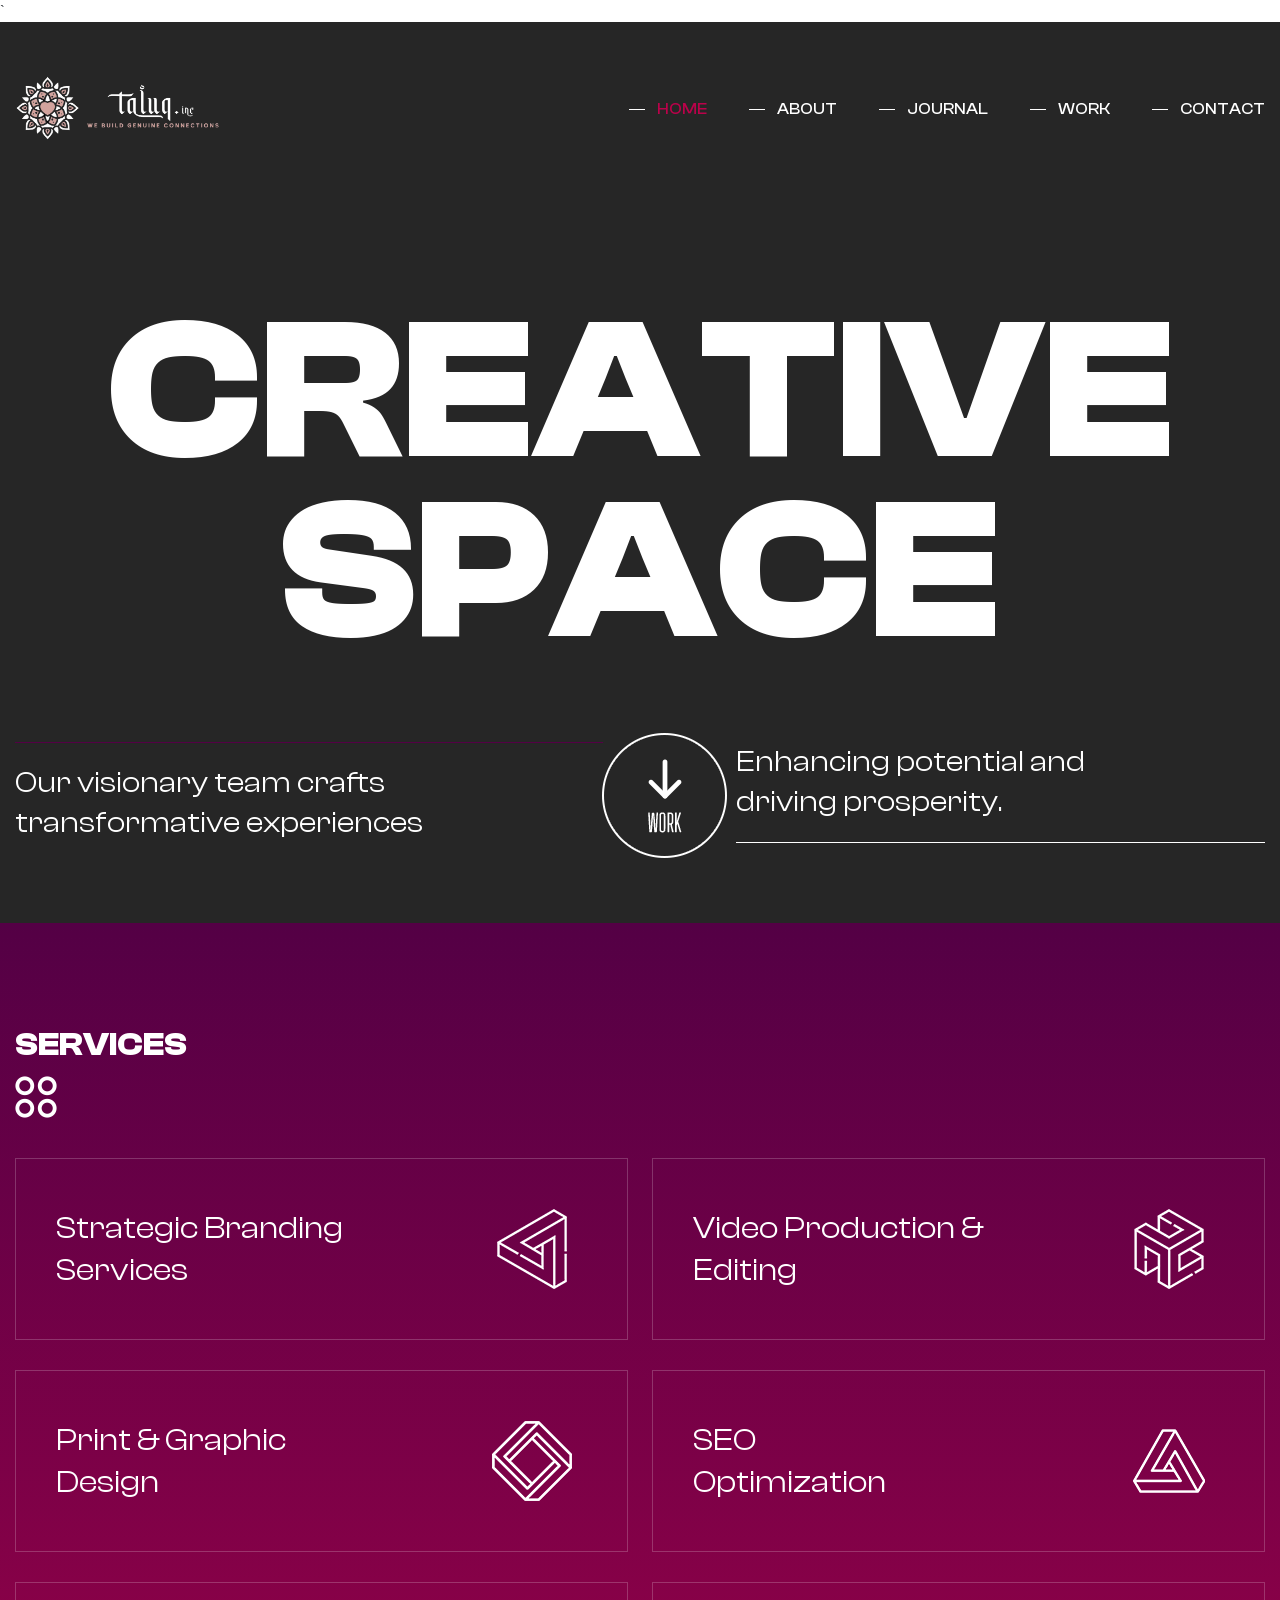
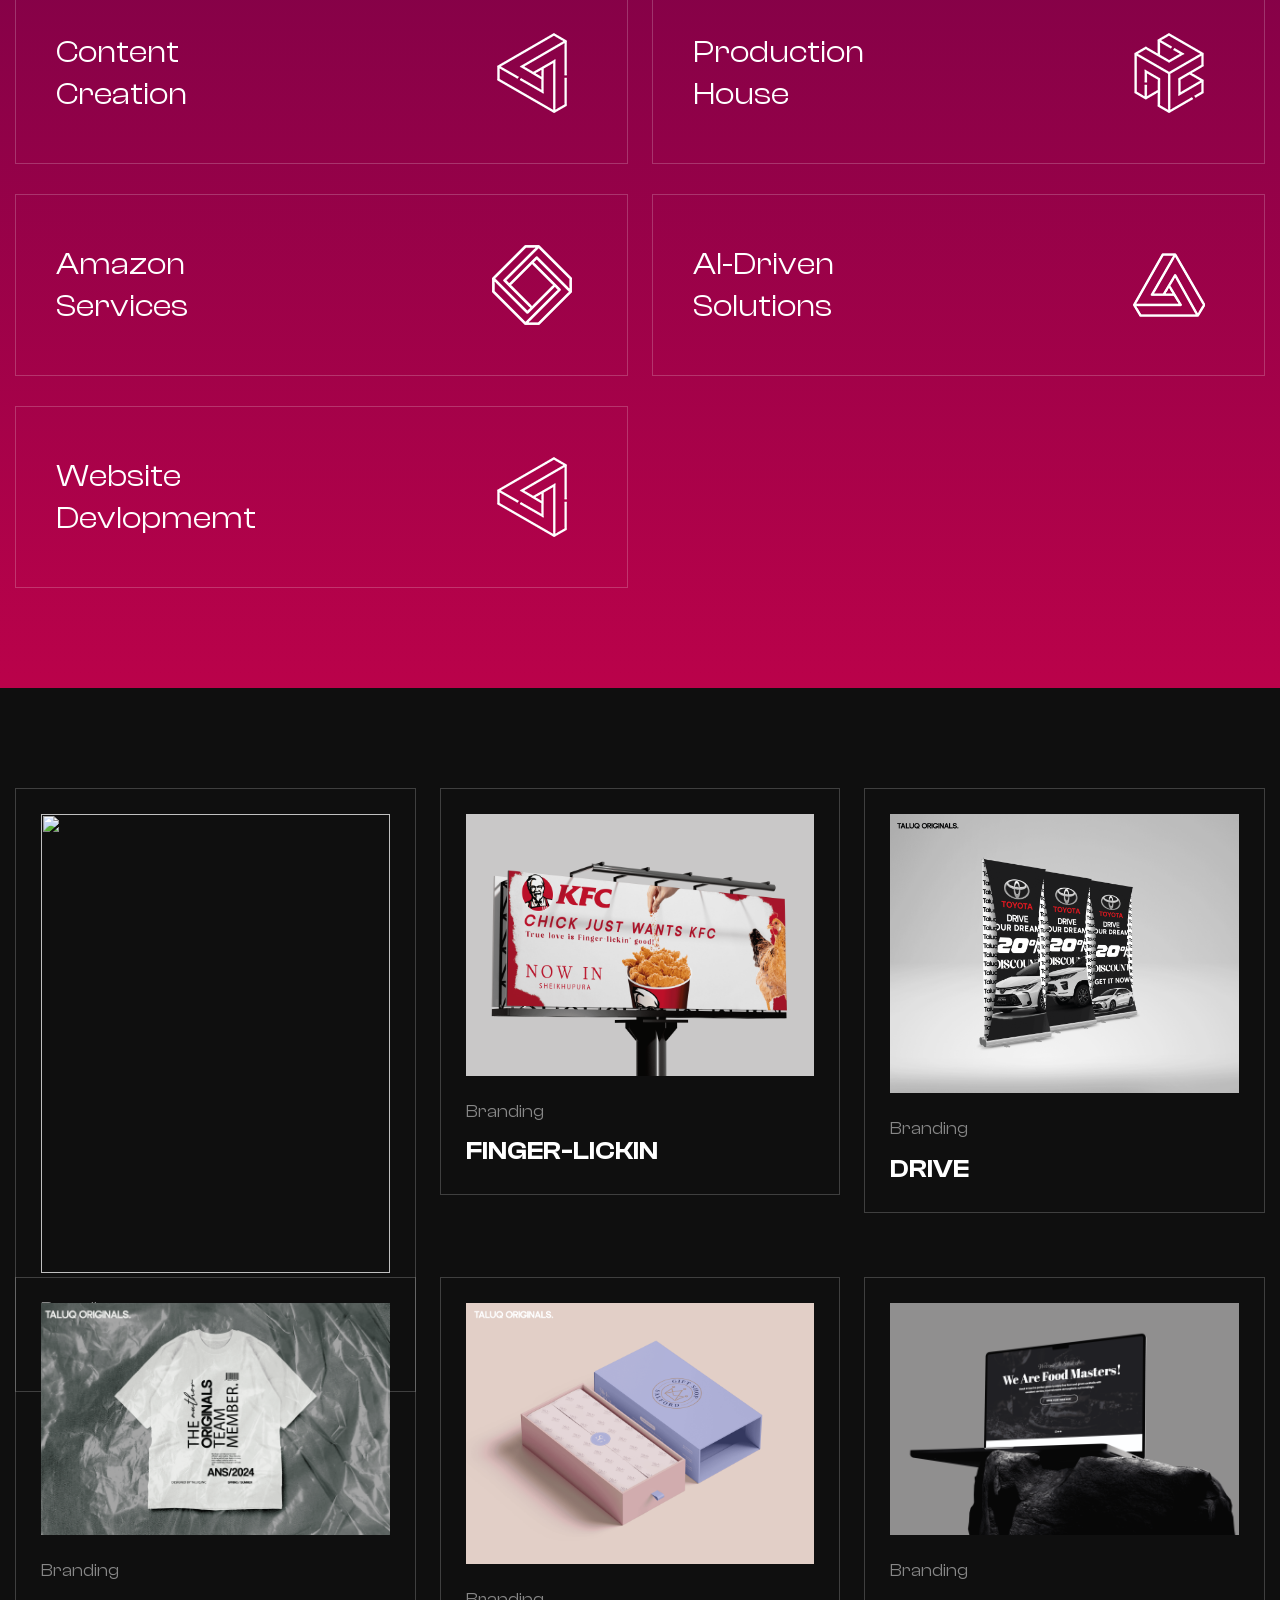
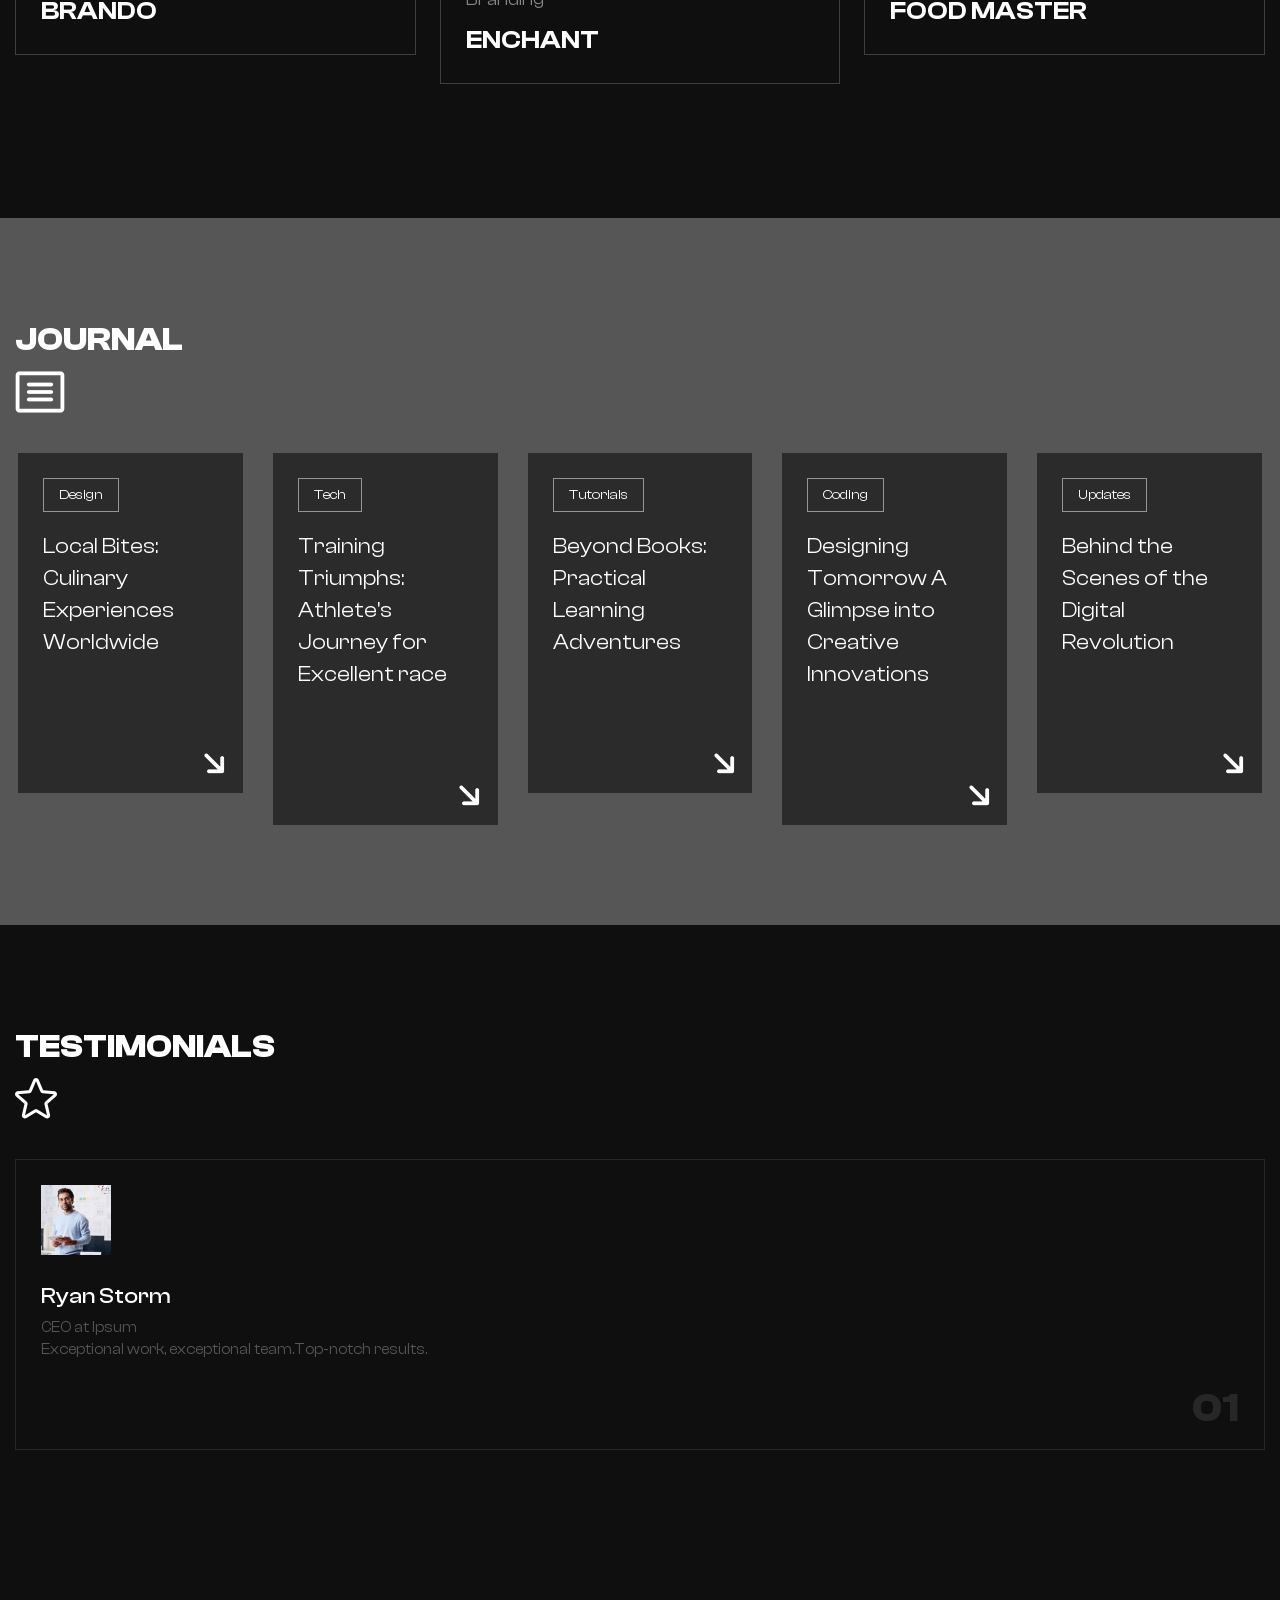
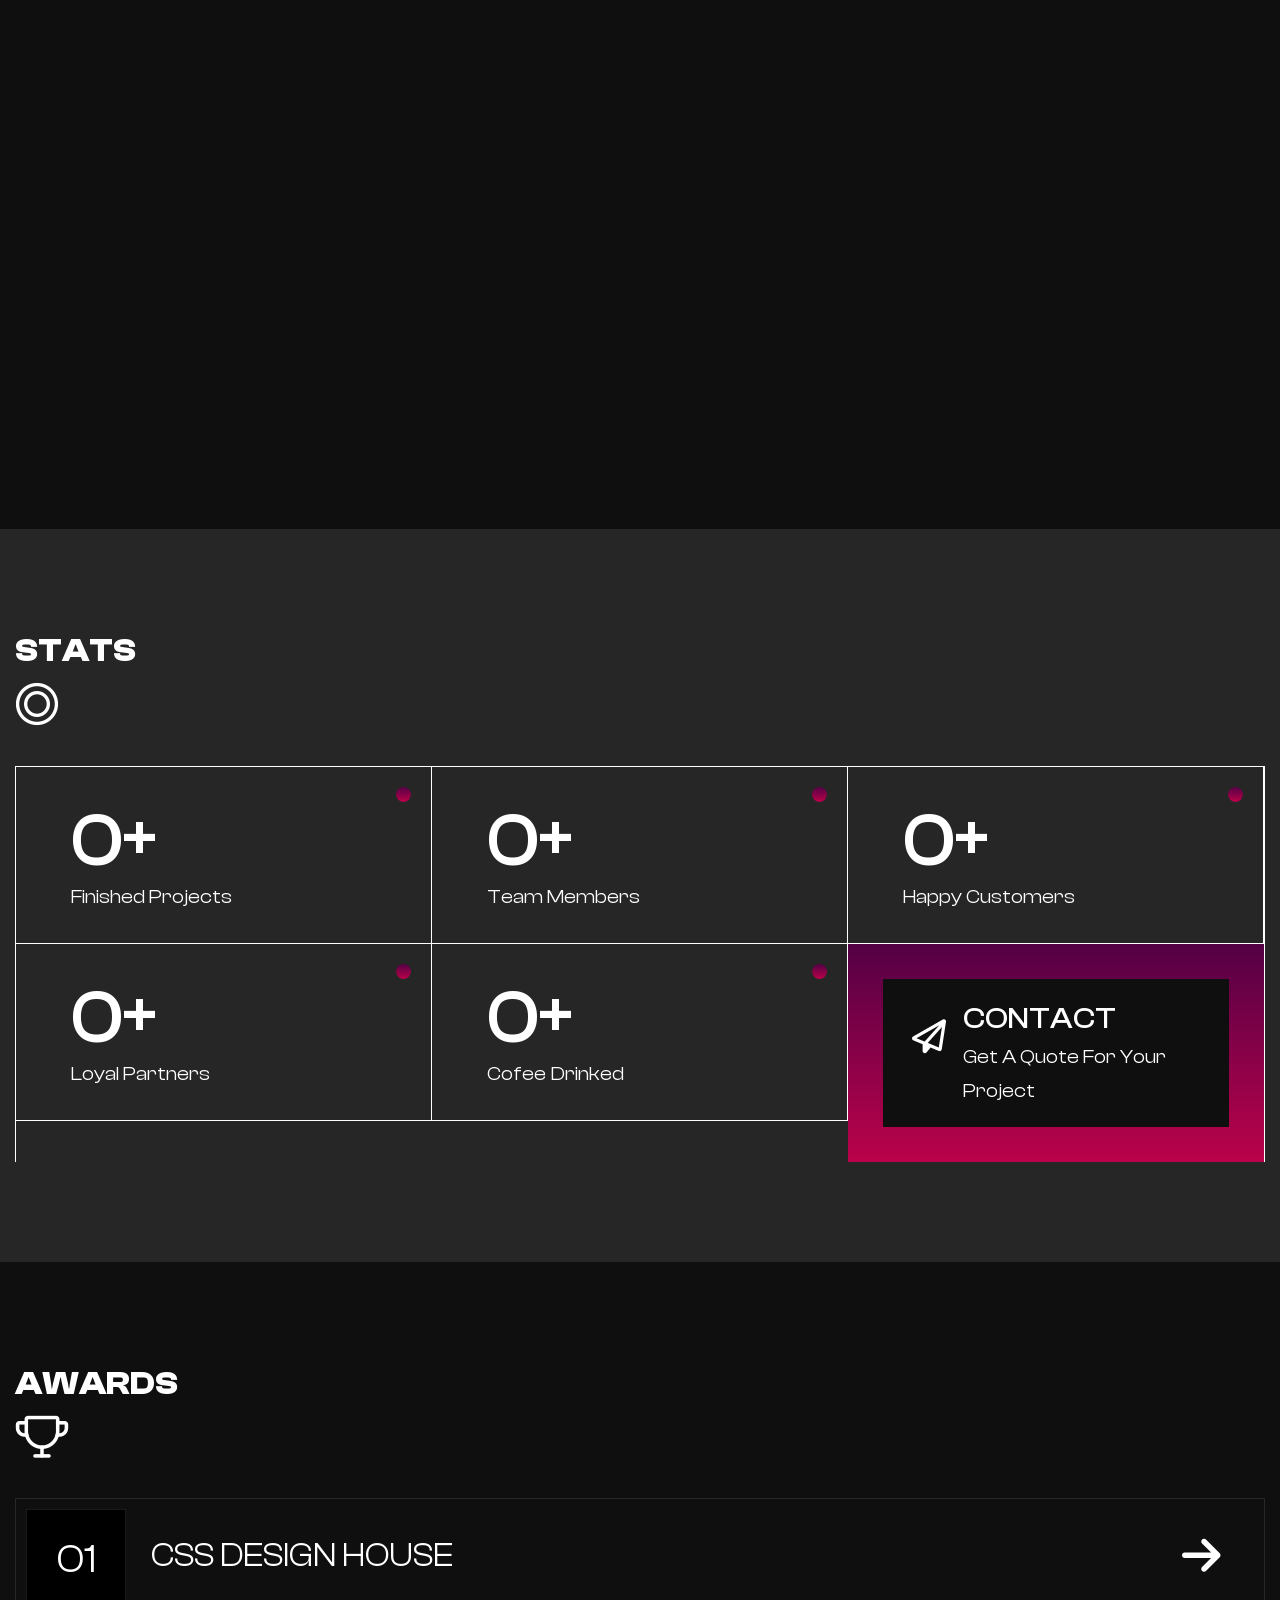
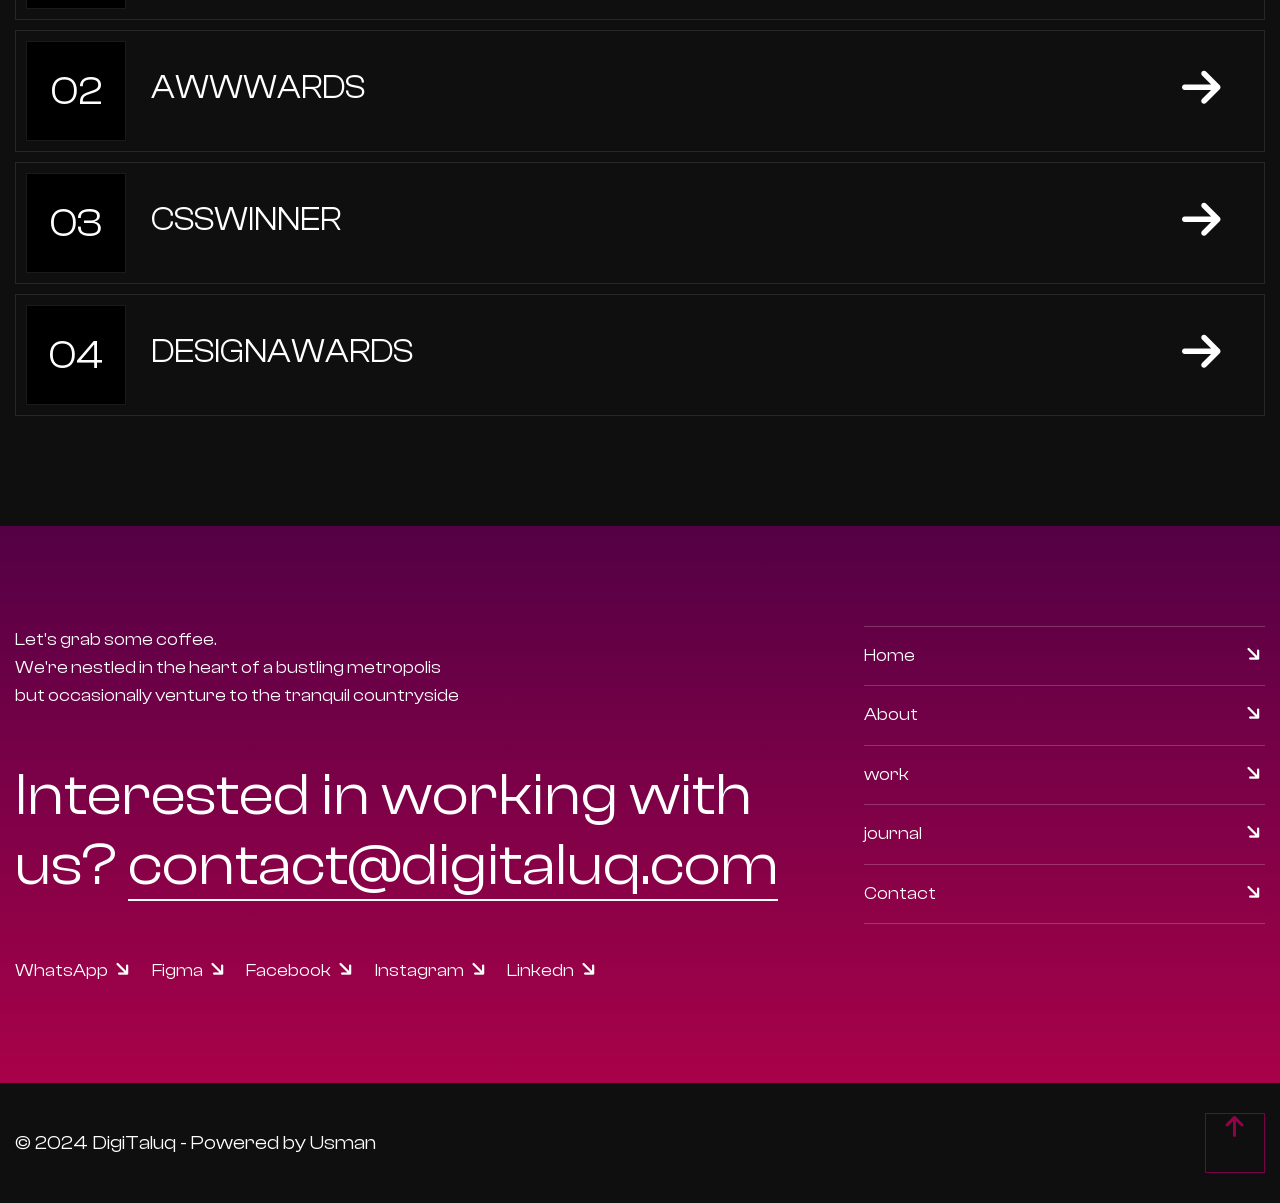
==== index.html @ 8873611f "upd" ====
`<!DOCTYPE html>
<html>
<head>
<meta charset="utf-8">
<link rel="apple-touch-icon" sizes="152x152" href="/apple-touch-icon-152x152.png">
<link rel="apple-touch-icon" sizes="120x120" href="/apple-touch-icon-120x120.png">
<link rel="mask-icon" href="/safari-pinned-tab.svg" color="#000000">
<link rel="apple-touch-icon" sizes="167x167" href="/apple-touch-icon-167x167.png">
<link rel="apple-touch-icon" sizes="57x57" href="/apple-touch-icon-57x57.png">
<link rel="apple-touch-icon" sizes="72x72" href="/apple-touch-icon-72x72.png">
<link rel="apple-touch-icon" sizes="60x60" href="/apple-touch-icon-60x60.png">
<link rel="apple-touch-icon" sizes="76x76" href="/apple-touch-icon-76x76.png">
<link rel="apple-touch-icon" sizes="114x114" href="/apple-touch-icon-114x114.png">
<link rel="apple-touch-icon" sizes="180x180" href="/apple-touch-icon-180x180.png">
<link rel="apple-touch-icon" sizes="144x144" href="/apple-touch-icon-144x144.png">

<!-- ################    OG meta tags     ############ -->


<meta property="og:locale" content="en_US">
<meta property="og:site_name" content="DigiTaluq">
<meta property="og:image:height" content="630">
<meta property="og:image:width" content="1200">
<meta property="og:image:type" content="image/jpeg">
<meta property="og:image" content="https://www.example.com/image.jpg">
<meta property="og:url" content="https://www.digitaluq.com">
<meta property="og:description" content="Description of your content">
<meta property="og:type" content="website">
<meta property="og:title" content="Your Page Title">

<!-- ################    icons meta tags     ############ -->

<meta http-equiv="pics-label" content="/pics-128x128.png">
<meta name="msapplication-config" content="/browserconfig.xml">
<link rel="manifest" href="/manifest.json">
<link rel="mask-icon" href="/safari-pinned-tab.svg" color="#000000">
<meta name="msapplication-TileImage" content="/ms-tile-144x144.png">
<meta name="msapplication-TileColor" content="#ffffff">
<link rel="icon" sizes="192x192" href="/android-chrome-192x192.png">
<link rel="apple-touch-icon" href="/apple-touch-icon.png">
<link rel="icon" href="/favicon.ico" type="image/x-icon">

<!-- ################    Twiter meta tags     ############ -->

<meta name="twitter:image:alt" content="Alt text for the image">
<meta name="twitter:image" content="https://www.example.com/image.jpg">
<meta name="twitter:description" content="A brief description of your content or webpage.">
<meta name="twitter:title" content="Your Page Title">
<meta name="twitter:creator" content="@ContentCreatorUsername">
<meta name="twitter:site" content="@YourTwitterUsername">
<meta name="twitter:card" content="summary_large_image">

<!-- ################    Equiv meta tags     ############ -->

<meta http-equiv="Content-Type" content="text/html; charset=UTF-8">
<!-- <meta http-equiv="refresh" content="5;url=https://www.digitaluq.com"> -->
<meta http-equiv="X-UA-Compatible" content="IE=edge">
<meta http-equiv="pragma" content="no-cache">
<meta http-equiv="Cache-Control" content="no-cache, no-store, must-revalidate">
<meta http-equiv="Expires" content="0">
<meta http-equiv="Set-Cookie" content="name=value; expires=Sun, 22 Sep 2023 12:00:00 UTC; path=/">
<meta http-equiv="Window-Target" content="_blank">

<!-- ################    Name meta tags     ############ -->

<meta name="viewport" content="width=device-width, initial-scale=1.0">
<meta name="description" content="A brief description of your web page.">
<meta name="keywords" content="taluq, Digital, Taluq">
<meta name="author" content="Author Name">
<meta name="robots" content="index, follow">
<meta name="copyright" content="Copyright © 2024-Taluq">
<meta name="generator" content="WordPress">
<meta name="language" content="en">
<meta name="charset" content="UTF-8">
<link rel="author" href="https://plus.google.com/[Google+ Profile URL]">
<link rel="publisher" href="[Google+ Page URL]">
<meta name="abstract" content="A brief summary of the document.">
<meta name="subject" content="The subject matter of the document.">
<meta name="rating" content="General">
<meta name="apple-mobile-web-app-title" content="App Name">
<meta name="apple-mobile-web-app-capable" content="yes">
<meta name="msapplication-TileColor" content="#ffffff">
<meta name="msapplication-TileImage" content="/ms-tile-144x144.png">
<meta name="theme-color" content="#0078d4">

<script type="application/ld+json">
{
  "@context": "https://schema.org",
  "@type": "Organization",
  "name": "Digital UQ",
  "url": "https://digitaluq.com",
  "logo": "https://digitaluq.com/logo.png",
  "contactPoint": {
    "@type": "ContactPoint",
    "telephone": "+971-123-4567",
    "contactType": "customer service"
  }
}
</script>

	
<title>DigiTaluq_Branding Agency | Homepage</title>
<!-- Stylesheets -->
<link href="assets/css/bootstrap.css" rel="stylesheet">
<link href="assets/css/style.css" rel="stylesheet">
<link href="assets/css/responsive.css" rel="stylesheet">
<link href="https://fonts.googleapis.com/css2?family=Inter:wght@300;400;500;600;700;800;900&display=swap" rel="stylesheet">
<link rel="shortcut icon" href="assets/images/logo.png" type="image/x-icon">
<link rel="icon" href="assets/images/logo.png" type="image/x-icon">
<!-- Responsive -->
<meta http-equiv="X-UA-Compatible" content="IE=edge">
<meta name="viewport" content="width=device-width, initial-scale=1.0, maximum-scale=1.0, user-scalable=0">
	<meta name="google-site-verification" content="kkj7lxMWjn1J4SCuQQAtQN0sTy2SxIM4OzqDHZ-z9CM" />
	

</head>

<body>

<div class="page-wrapper">
	<!-- Main Header -->
	<header class="main-header">
		
		<!-- Header Lower -->
		<div class="header-lower">
			<div class="auto-container">
				<div class="inner-container">
					<div class="d-flex justify-content-between align-items-center flex-wrap">
						
						<div class="logo-box">
							<div class="logo"><a href="index.html"><img src="assets/images/logo.png" alt="" title=""></a></div>
						</div>
						
						<div class="nav-outer d-flex flex-wrap">
							<!-- Main Menu -->
							<nav class="main-menu navbar-expand-md">
								<div class="navbar-header">
									<!-- Toggle Button -->    	
									<button class="navbar-toggler" type="button" data-toggle="collapse" data-target="#navbarSupportedContent" aria-controls="navbarSupportedContent" aria-expanded="false" aria-label="Toggle navigation">
										<span class="icon-bar"></span>
										<span class="icon-bar"></span>
										<span class="icon-bar"></span>
									</button>
								</div>
								
								<div class="navbar-collapse collapse clearfix" id="navbarSupportedContent">
									<ul class="navigation clearfix">
										<li><a href="index.html">Home</a></li>
										<li><a href="about.html">About</a></li>
										<li class="dropdown"><a href="#">journal</a>
											<ul>
												<li><a href="journal.html">journal</a></li>
												<li><a href="journal-detail.html">journal detail</a></li>
											</ul>
										</li>
										<li class="dropdown"><a href="#">work</a>
											<ul>
												<li><a href="work.html">work</a></li>
												<li><a href="single-work.html">work detail</a></li>
											</ul>
										</li>
										<li><a href="contact.html">Contact</a></li>
									</ul>
								</div>
							</nav>
						</div>

						<!-- Mobile Navigation Toggler -->
						<div class="mobile-nav-toggler">
							<svg xmlns="http://www.w3.org/2000/svg" class="icon icon-tabler icon-tabler-menu-2" width="24" height="24" viewBox="0 0 24 24" stroke-width="1.5" stroke="currentColor" fill="none" stroke-linecap="round" stroke-linejoin="round"><path stroke="none" d="M0 0h24v24H0z" fill="none"/><path d="M4 6l16 0" /><path d="M4 12l16 0" /><path d="M4 18l16 0" /></svg>
						</div>
						
					</div>
				</div>
			</div>
		</div>
		<!--End Header Lower-->
		
		<!-- Mobile Menu  -->
		<div class="mobile-menu">
			<div class="menu-backdrop"></div>
			<div class="close-btn"><span class="icon fa-solid fa-xmark fa-fw"></span></div>
			
			<nav class="menu-box">
				<div class="nav-logo"><a href="index.html"><img src="assets/images/logo.png" alt="" title=""></a></div>
				<div class="menu-outer"><!--Here Menu Will Come Automatically Via Javascript / Same Menu as in Header--></div>
			</nav>
		</div>
		<!-- End Mobile Menu -->
	
	</header>
	<!-- End Main Header -->
	
	<!-- Banner One -->
	<section class="banner-one" style="background-image:url()">
		<div class="robot">
			<script type="module" src="https://unpkg.com/@splinetool/viewer@1.3.5/build/spline-viewer.js"></script>
			<spline-viewer url="https://prod.spline.design/AqtlWJlNbO-ZMkvz/scene.splinecode"></spline-viewer>
		</div>
		<div class="auto-container">
			<!-- Content Column -->
			<div class="banner-one_content">
				<div class="banner-one_content-inner">
					<h1 class="banner-one_heading">Creative <br> Space</h1>
					<div class="lower-box d-flex justify-content-between align-items-center flex-wrap">
						<div class="banner-one_text">Our visionary team crafts <br> transformative experiences</div>
						<div class="banner-one_text-two">Enhancing potential and <br> driving prosperity.</div>
					</div>
				</div>
			</div>
			<div class="down-box scroll-to-target" data-target=".gallery-one">
				<img src="assets/images/main-slider/down.png" alt="" />
			</div>
		</div>
	</section>
	<!-- End Banner One -->

	<!-- Services One -->
	<section class="services-one">
		<div class="auto-container">
			<!-- Sec Title -->
			<div class="sec-title">
				<h2 class="sec-title_heading">Services</h2>
				<div class="sec-title_icon"><img src="assets/images/icons/icon-1.png" alt="" /></div>
			</div>
			<div class="row clearfix">
				
				<!-- Service Block One -->
				<div class="service-block_one col-lg-6 col-md-6 col-sm-12">
					<div class="service-block_one-inner d-flex justify-content-between align-items-center flex-wrap">
						<h3 class="service-block_one-heading">Strategic Branding<br> Services</h3>
						<div class="service-block_one-icon">
							<img src="assets/images/icons/service-1.png" alt="" />
						</div>
					</div>
				</div>
				
				<!-- Service Block One -->
				<div class="service-block_one col-lg-6 col-md-6 col-sm-12">
					<div class="service-block_one-inner d-flex justify-content-between align-items-center flex-wrap">
						<h3 class="service-block_one-heading">Video Production & <br> Editing</h3>
						<div class="service-block_one-icon">
							<img src="assets/images/icons/service-2.png" alt="" />
						</div>
					</div>
				</div>
				
				<!-- Service Block One -->
				<div class="service-block_one col-lg-6 col-md-6 col-sm-12">
					<div class="service-block_one-inner d-flex justify-content-between align-items-center flex-wrap">
						<h3 class="service-block_one-heading">Print & Graphic <br> Design</h3>
						<div class="service-block_one-icon">
							<img src="assets/images/icons/service-3.png" alt="" />
						</div>
					</div>
				</div>
				
				<!-- Service Block One -->
				<div class="service-block_one col-lg-6 col-md-6 col-sm-12">
					<div class="service-block_one-inner d-flex justify-content-between align-items-center flex-wrap">
						<h3 class="service-block_one-heading">SEO <br> Optimization </h3>
						<div class="service-block_one-icon">
							<img src="assets/images/icons/service-4.png" alt="" />
						</div>
					</div>
				</div>
                <div class="service-block_one col-lg-6 col-md-6 col-sm-12">
					<div class="service-block_one-inner d-flex justify-content-between align-items-center flex-wrap">
						<h3 class="service-block_one-heading">Content <br> Creation</h3>
						<div class="service-block_one-icon">
							<img src="assets/images/icons/service-1.png" alt="" />
						</div>
					</div>
				</div>
                <div class="service-block_one col-lg-6 col-md-6 col-sm-12">
					<div class="service-block_one-inner d-flex justify-content-between align-items-center flex-wrap">
						<h3 class="service-block_one-heading">Production  <br> House</h3>
						<div class="service-block_one-icon">
							<img src="assets/images/icons/service-2.png" alt="" />
						</div>
					</div>
				</div>

                <div class="service-block_one col-lg-6 col-md-6 col-sm-12">
					<div class="service-block_one-inner d-flex justify-content-between align-items-center flex-wrap">
						<h3 class="service-block_one-heading">Amazon  <br> Services</h3>
						<div class="service-block_one-icon">
							<img src="assets/images/icons/service-3.png" alt="" />
						</div>
					</div>
				</div>

                <div class="service-block_one col-lg-6 col-md-6 col-sm-12">
					<div class="service-block_one-inner d-flex justify-content-between align-items-center flex-wrap">
						<h3 class="service-block_one-heading">AI-Driven  <br> Solutions</h3>
						<div class="service-block_one-icon">
							<img src="assets/images/icons/service-4.png" alt="" />
						</div>
					</div>
				</div>
				<div class="service-block_one col-lg-6 col-md-6 col-sm-12">
					<div class="service-block_one-inner d-flex justify-content-between align-items-center flex-wrap">
						<h3 class="service-block_one-heading">Website  <br> Devlopmemt</h3>
						<div class="service-block_one-icon">
							<img src="assets/images/icons/service-1.png" alt="" />
						</div>
					</div>
				</div>
			</div>
		</div>
	</section>
	<!-- End Services One -->
	
	<!-- Gallery One -->
	<section class="gallery-one">
		<div class="auto-container">
			<div class="row clearfix">
				
				<!-- Gallery Block One -->
				<div class="gallery-block_one col-lg-4 col-md-6 col-sm-12">
					<div class="gallery-block_one-inner wow fadeInLeft" data-wow-delay="0ms" data-wow-duration="1500ms">
						<div class="gallery-block_one-content">
							<div class="gallery-block_one-image">
								<a href="single-work.html"><img src="assets/images/gallery/1.png" alt="" /></a>
							</div>
							<div class="gallery-block_one-title">branding</div>
							<h4 class="gallery-block_one-heading"><a href="single-work.html">Music Revolution</a></h4>
						</div>
						<div class="service-block_one-more">
							<a class="view-more" href="single-work.html">View Project <i class="fa-solid fa-arrow-right fa-fw"></i></a>
						</div>
					</div>
				</div>
				
				<!-- Gallery Block One -->
				<div class="gallery-block_one col-lg-4 col-md-6 col-sm-12">
					<div class="gallery-block_one-inner wow fadeInUp" data-wow-delay="0ms" data-wow-duration="1500ms">
						<div class="gallery-block_one-content">
							<div class="gallery-block_one-image">
								<a href="single-work.html"><img src="assets/images/gallery/2.png" alt="" /></a>
							</div>
							<div class="gallery-block_one-title">branding</div>
							<h4 class="gallery-block_one-heading"><a href="single-work.html">Finger-lickin</a></h4>
						</div>
						<div class="service-block_one-more">
							<a class="view-more" href="single-work.html">View Project <i class="fa-solid fa-arrow-right fa-fw"></i></a>
						</div>
					</div>
				</div>
				
				<!-- Gallery Block One -->
				<div class="gallery-block_one col-lg-4 col-md-6 col-sm-12">
					<div class="gallery-block_one-inner wow fadeInRight" data-wow-delay="0ms" data-wow-duration="1500ms">
						<div class="gallery-block_one-content">
							<div class="gallery-block_one-image">
								<a href="single-work.html"><img src="assets/images/gallery/3.png" alt="" /></a>
							</div>
							<div class="gallery-block_one-title">branding</div>
							<h4 class="gallery-block_one-heading"><a href="single-work.html">Drive</a></h4>
						</div>
						<div class="service-block_one-more">
							<a class="view-more" href="single-work.html">View Project <i class="fa-solid fa-arrow-right fa-fw"></i></a>
						</div>
					</div>
				</div>
				
				<!-- Gallery Block One -->
				<div class="gallery-block_one col-lg-4 col-md-6 col-sm-12">
					<div class="gallery-block_one-inner wow fadeInLeft" data-wow-delay="0ms" data-wow-duration="1500ms">
						<div class="gallery-block_one-content">
							<div class="gallery-block_one-image">
								<a href="single-work.html"><img src="assets/images/gallery/4.png" alt="" /></a>
							</div>
							<div class="gallery-block_one-title">branding</div>
							<h4 class="gallery-block_one-heading"><a href="single-work.html">Brando</a></h4>
						</div>
						<div class="service-block_one-more">
							<a class="view-more" href="single-work.html">View Project <i class="fa-solid fa-arrow-right fa-fw"></i></a>
						</div>
					</div>
				</div>
				
				<!-- Gallery Block One -->
				<div class="gallery-block_one col-lg-4 col-md-6 col-sm-12">
					<div class="gallery-block_one-inner wow fadeInUp" data-wow-delay="0ms" data-wow-duration="1500ms">
						<div class="gallery-block_one-content">
							<div class="gallery-block_one-image">
								<a href="single-work.html"><img src="assets/images/gallery/5.png" alt="" /></a>
							</div>
							<div class="gallery-block_one-title">branding</div>
							<h4 class="gallery-block_one-heading"><a href="single-work.html">Enchant</a></h4>
						</div>
						<div class="service-block_one-more">
							<a class="view-more" href="single-work.html">View Project <i class="fa-solid fa-arrow-right fa-fw"></i></a>
						</div>
					</div>
				</div>
				
				<!-- Gallery Block One -->
				<div class="gallery-block_one col-lg-4 col-md-6 col-sm-12">
					<div class="gallery-block_one-inner wow fadeInRight" data-wow-delay="0ms" data-wow-duration="1500ms">
						<div class="gallery-block_one-content">
							<div class="gallery-block_one-image">
								<a href="single-work.html"><img src="assets/images/gallery/6.png" alt="" /></a>
							</div>
							<div class="gallery-block_one-title">branding</div>
							<h4 class="gallery-block_one-heading"><a href="journal-detail.html">Food Master</a></h4>
						</div>
						<div class="service-block_one-more">
							<a class="view-more" href="single-work.html">View Project <i class="fa-solid fa-arrow-right fa-fw"></i></a>
						</div>
					</div>
				</div>
				
			</div>
		</div>
	</section>
	<!-- End Gallery One -->
	
	<!-- Journal One -->
	<section class="journal-one" style="background-image:url()">
		<div class="auto-container">
			<!-- Sec Title -->
			<div class="sec-title">
				<h2 class="sec-title_heading">Journal</h2>
				<div class="sec-title_icon"><img src="assets/images/icons/icon-2.png" alt="" /></div>
			</div>
			<div class="row clearfix">
				
				<!-- journal Block One -->
				<div class="journal-block_one">
					<div class="journal-block_one-inner">
						<div class="journal-block_one-title">Design</div>
						<h5 class="journal-block_one-heading"><a href="journal-detail.html">Local Bites: Culinary Experiences Worldwide</a></h5>
						<a href="journal-detail.html" class="journal-block_one-arrow fa-solid fa-arrow-right fa-fw"></a>
					</div>
				</div>
				
				<!-- journal Block One -->
				<div class="journal-block_one">
					<div class="journal-block_one-inner">
						<div class="journal-block_one-title">tech</div>
						<h5 class="journal-block_one-heading"><a href="journal-detail.html">Training Triumphs: Athlete's Journey for Excellent race</a></h5>
						<a href="journal-detail.html" class="journal-block_one-arrow fa-solid fa-arrow-right fa-fw"></a>
					</div>
				</div>
				
				<!-- journal Block One -->
				<div class="journal-block_one">
					<div class="journal-block_one-inner">
						<div class="journal-block_one-title">tutorials</div>
						<h5 class="journal-block_one-heading"><a href="journal-detail.html">Beyond Books: Practical Learning Adventures</a></h5>
						<a href="journal-detail.html" class="journal-block_one-arrow fa-solid fa-arrow-right fa-fw"></a>
					</div>
				</div>
				
				<!-- journal Block One -->
				<div class="journal-block_one">
					<div class="journal-block_one-inner">
						<div class="journal-block_one-title">coding</div>
						<h5 class="journal-block_one-heading"><a href="journal-detail.html">Designing Tomorrow A Glimpse into Creative Innovations</a></h5>
						<a href="journal-detail.html" class="journal-block_one-arrow fa-solid fa-arrow-right fa-fw"></a>
					</div>
				</div>
				
				<!-- journal Block One -->
				<div class="journal-block_one">
					<div class="journal-block_one-inner">
						<div class="journal-block_one-title">updates</div>
						<h5 class="journal-block_one-heading"><a href="journal-detail.html">Behind the Scenes of the Digital Revolution</a></h5>
						<a href="journal-detail.html" class="journal-block_one-arrow fa-solid fa-arrow-right fa-fw"></a>
					</div>
				</div>
				
			</div>
		</div>
	</section>
	<!-- End Journal One -->
	
	<!-- Testimonial One -->
	<section class="testimonial-one">
		<div class="auto-container">
			<!-- Sec Title -->
			<div class="sec-title">
				<h2 class="sec-title_heading">Testimonials</h2>
				<div class="sec-title_icon"><img src="assets/images/icons/icon-3.png" alt="" /></div>
			</div>
			<div class="three-item_carousel swiper-container">
				<div class="swiper-wrapper">

					<!-- Slide -->
					<div class="swiper-slide">
						<!-- Testimonial Block One -->
						<div class="testimonial-block_one">
							<div class="testimonial-block_one-inner">
								<div class="testimonial-block_one-content">
									<div class="testimonial-block_one-author">
										<img src="assets/images/icons/manager.png" alt="" />
									</div>
									<h5 class="testimonial-block_one-name">Ryan Storm</h5>
									<div class="testimonial-block_one-designation">CEO at Ipsum <br>Exceptional work, exceptional team.Top-notch results. </div>
									<h5 class="testimonial-block_one-number">01</h5>
								</div>
								<div class="testimonial-block_one-lower">
									<span class="quote_icon"><img src="assets/images/icons/" alt="" /></span>
									
								</div>
							</div>
						</div>
					</div>
					
					<!-- Slide -->
					<div class="swiper-slide">
						<!-- Testimonial Block One -->
						<div class="testimonial-block_one">
							<div class="testimonial-block_one-inner">
								<div class="testimonial-block_one-content">
									<div class="testimonial-block_one-author">
										<img src="assets/images/icons/female.png" alt="" />
									</div>
									<h5 class="testimonial-block_one-name">Elly Walker</h5>
									<div class="testimonial-block_one-designation">Manger at Lorem LTD <br>DigitalUQ built a stunning, user-friendly website for us, boosting traffic and customer engagement. Highly professional team!"
</div>
									<h5 class="testimonial-block_one-number">02</h5>
								</div>
								<div class="testimonial-block_one-lower">
									<span class="quote_icon"><img src="assets/images/icons/" alt="" /></span>
								</div>
							</div>
						</div>
					</div>
					
					<!-- Slide -->
					<div class="swiper-slide">
						<!-- Testimonial Block One -->
						<div class="testimonial-block_one">
							<div class="testimonial-block_one-inner">
								<div class="testimonial-block_one-content">
									<div class="testimonial-block_one-author">
										<img src="assets/images/icons/photgraper.png" alt="" />
									</div>
									<h5 class="testimonial-block_one-name">Graham Bolt</h5>
									<div class="testimonial-block_one-designation">Freelancer Photographer <br>									DigitalUQ's creative social media strategies increased our followers by 70% and boosted sales significantly. Highly recommend!"
									</div>
							
									<h5 class="testimonial-block_one-number">03</h5>
								</div>
								<div class="testimonial-block_one-lower">
									<span class="quote_icon"><img src="assets/images/icons/" alt="" /></span>
								</div>
							</div>
						</div>
					</div>
					
				</div>
			</div>
			
		</div>
	</section>
	<!-- End Testimonial One -->
	
	<!-- Stats One -->
	<section class="stats-one" style="background-image:url()">
		<div class="auto-container">
			<!-- Sec Title -->
			<div class="sec-title">
				<h2 class="sec-title_heading">Stats</h2>
				<div class="sec-title_icon"><img src="assets/images/icons/icon-4.png" alt="" /></div>
			</div>
			<div class="inner-container">
				<div class="clearfix">
					
					<!-- Counter Column -->
					<div class="counter-block_one col-lg-4 col-md-6 col-sm-6">
						<div class="counter-block_one-inner wow flipInX" data-wow-delay="0ms" data-wow-duration="1500ms">
							<div class="counter-block_one-counter"><span class="odometer" data-count="235"></span>+</div>
							<div class="counter-block_one-text">finished projects</div>
						</div>
					</div>
					
					<!-- Counter Column -->
					<div class="counter-block_one col-lg-4 col-md-6 col-sm-6">
						<div class="counter-block_one-inner wow flipInX" data-wow-delay="0ms" data-wow-duration="1500ms">
							<div class="counter-block_one-counter"><span class="odometer" data-count="25"></span>+</div>
							<div class="counter-block_one-text">team members</div>
						</div>
					</div>
					
					<!-- Counter Column -->
					<div class="counter-block_one col-lg-4 col-md-6 col-sm-6">
						<div class="counter-block_one-inner wow flipInX" data-wow-delay="0ms" data-wow-duration="1500ms">
							<div class="counter-block_one-counter"><span class="odometer" data-count="138"></span>+</div>
							<div class="counter-block_one-text">happy customers</div>
						</div>
					</div>
					
					<!-- Counter Column -->
					<div class="counter-block_one col-lg-4 col-md-6 col-sm-6">
						<div class="counter-block_one-inner wow flipInX" data-wow-delay="0ms" data-wow-duration="1500ms">
							<div class="counter-block_one-counter"><span class="odometer" data-count="42"></span>+</div>
							<div class="counter-block_one-text">loyal partners</div>
						</div>
					</div>
					
					<!-- Counter Column -->
					<div class="counter-block_one col-lg-4 col-md-6 col-sm-6">
						<div class="counter-block_one-inner wow flipInX" data-wow-delay="0ms" data-wow-duration="1500ms">
							<div class="counter-block_one-counter"><span class="odometer" data-count="15628"></span>+</div>
							<div class="counter-block_one-text">cofee drinked</div>
						</div>
					</div>
					
					<!-- Counter Column -->
					<div class="stats-one_contact-column col-lg-4 col-md-6 col-sm-6">
						<div class="stats-one_contact-inner wow flipInX" data-wow-delay="0ms" data-wow-duration="1500ms">
							<div class="stats-one_contact-content">
								<a href="contact.html">
								<div class="stats-one_contact-icon fa-regular fa-paper-plane fa-fw"></div>
								<h3>contact</h3>
								<div class="text">get a quote for your project</div>
								</a>
							</div>
						</div>
					</div>
					
				</div>
			</div>
		</div>
	</section>
	<!-- End Stats One -->
	
	<!-- Awards One -->
	<section class="awards-one">
		<div class="auto-container">
			<!-- Sec Title -->
			<div class="sec-title">
				<h2 class="sec-title_heading">Awards</h2>
				<div class="sec-title_icon"><img src="assets/images/icons/icon-5.png" alt="" /></div>
			</div>
			<div class="inner-container">
				
				<!-- Awards Block One -->
				<div class="awards-block_one">
					<div class="awards-block_one-inner">
						<a href="//" class="awards-block_one-link"></a>
						<div class="awards-block_one-content">
							<div class="awards-block_one-number">01</div>
							<h2 class="awards-block_one-title">CSS DEsign House <span>site of the Day  /  2023</span></h2>
							<div class="awards-block_one-arrow fa-solid fa-arrow-right fa-fw"></div>
						</div>
					</div>
				</div>
				
				<!-- Awards Block One -->
				<div class="awards-block_one">
					<div class="awards-block_one-inner">
						<a href="" class="awards-block_one-link"></a>
						<div class="awards-block_one-content">
							<div class="awards-block_one-number">02</div>
							<h2 class="awards-block_one-title">AWWWARDS <span>site of the Day  /  2023</span></h2>
							<div class="awards-block_one-arrow fa-solid fa-arrow-right fa-fw"></div>
						</div>
					</div>
				</div>
				
				<!-- Awards Block One -->
				<div class="awards-block_one">
					<div class="awards-block_one-inner">
						<a href="" class="awards-block_one-link"></a>
						<div class="awards-block_one-content">
							<div class="awards-block_one-number">03</div>
							<h2 class="awards-block_one-title">CSSWINNER <span>site of the Day  /  2023</span></h2>
							<div class="awards-block_one-arrow fa-solid fa-arrow-right fa-fw"></div>
						</div>
					</div>
				</div>
				
				<!-- Awards Block One -->
				<div class="awards-block_one">
					<div class="awards-block_one-inner">
						<a href="" class="awards-block_one-link"></a>
						<div class="awards-block_one-content">
							<div class="awards-block_one-number">04</div>
							<h2 class="awards-block_one-title">DesignAwards <span>site of the Day  /  2024</span></h2>
							<div class="awards-block_one-arrow fa-solid fa-arrow-right fa-fw"></div>
						</div>
					</div>
				</div>
				
			</div>
		</div>
	</section>
	<!-- End Awards One -->
	
	<!-- Main Footer -->
	<footer class="main-footer">
		<div class="auto-container">
			<!-- Widgets Section -->
			<div class="widgets-section">
				<div class="row clearfix">
					
					<!-- Footer Column -->
					<div class="footer-column col-lg-8 col-md-12 col-sm-12">
						<div class="footer-text">Let's grab some coffee. <br> We're nestled in the heart of a bustling metropolis <br> but occasionally venture to the tranquil countryside</div>
						<h2>Interested in working with us? <a href="mailto:f2018-45@bnu.edu.pk">contact@digitaluq.com</a></h2>
						<ul class="footer_socials">
							
							<li><a href="https://wa.me/+923294545154">WhatsApp <i class="fa-solid fa-arrow-right fa-fw"></i></a></li>
							<li><a href="figma.com/digitaluqinc">Figma <i class="fa-solid fa-arrow-right fa-fw"></i></a></li>
							<li><a href="facebook.com/digitaluqinc">Facebook <i class="fa-solid fa-arrow-right fa-fw"></i></a></li>
							<li><a href="https://www.instagram.com/digitaluq.co">Instagram <i class="fa-solid fa-arrow-right fa-fw"></i></a></li>
                            <li><a href="https://www.linkedin.com/company/digitaluq-inc/">Linkedn <i class="fa-solid fa-arrow-right fa-fw"></i></a></li>
						
						</ul>
					</div>
					
					<!-- Footer Column -->
					<div class="footer-column col-lg-4 col-md-12 col-sm-12">
						<ul class="footer_navs">
							<li><a href="index.html">Home <i class="fa-solid fa-arrow-right fa-fw"></i></a></li>
							<li><a href="about.html">About <i class="fa-solid fa-arrow-right fa-fw"></i></a></li>
							<li><a href="work.html">work <i class="fa-solid fa-arrow-right fa-fw"></i></a></li>
							<li><a href="journal.html">journal <i class="fa-solid fa-arrow-right fa-fw"></i></a></li>
							<li><a href="contact.html">Contact <i class="fa-solid fa-arrow-right fa-fw"></i></a></li>
						</ul>
					</div>
					
				</div>
			</div>
		</div>
		<div class="footer-bottom">
			<div class="auto-container">
				<div class="d-flex justify-content-between align-items-center flex-wrap">
					<div class="footer_copyright">&copy; 2024 DigiTaluq - Powered by Usman</div>
			<a class="backtop down-box scroll-to-target" data-target=".page-wrapper">
<i class="fa-solid fa-arrow-up"></i>
			</a>
				</div>
			</div>
		</div>
			</div>
		</div>
	</footer>
	<!-- End Main Footer -->
	
</div>
<!-- End PageWrapper -->
<script src="assets/js/jquery.js"></script>
<script src="assets/js/popper.min.js"></script>
<script src="assets/js/bootstrap.min.js"></script>
<script src="assets/js/appear.js"></script>
<script src="assets/js/wow.js"></script>
<script src="assets/js/swiper.min.js"></script>
<script src="assets/js/odometer.js"></script>
<script src="assets/js/gsap.min.js"></script>
<script src="assets/js/SplitText.min.js"></script>
<script src="assets/js/ScrollTrigger.min.js"></script>
<script src="assets/js/ScrollToPlugin.min.js"></script>
<script src="assets/js/ScrollSmoother.min.js"></script>
<script src="assets/js/script.js"></script>
<!--[if lt IE 9]><script src="https://cdnjs.cloudflare.com/ajax/libs/html5shiv/3.7.3/html5shiv.js"></script><![endif]-->
<!--[if lt IE 9]><script src="js/respond.js"></script><![endif]-->

</body>
</html>
---- assets/css/style.css ----
/* Montek Creative Agency Business HTML-5 Template */

/************ TABLE OF CONTENTS ***************
1. Fonts
2. Reset
3. Global
4. Main Header
5. Banner One
6. Services One
7. Gallery One
8. journal One
9. Testimonial One
10. Counter One
11. Awards One
12. Main Footer
13. Page Title
14. Team One
15. journal Detail
16. Work One
17. Work Detail
18. Contact Info
19. Contact Form

====================================================================
	Attachment Css Files
====================================================================

***/

@import url('global.css');
@import url('header.css');
@import url('footer.css');
@import url('animate.css');
@import url('swiper.min.css');
@import url('font-awesome.css');
@import url('custom-animate.css');
@import url('odometer-theme-default.css');

/*** 

====================================================================
	Banner One
====================================================================

***/

.banner-one{
	position:relative;
	padding:280px 0px 80px;
	background-size:cover;
}

.banner-one:before{
	position:absolute;
	content:'';
	left:0px;
	top:0px;
	right:0px;
	bottom:0px;
	opacity:0.90;
	background-color:var(--color-four);
}

.banner-one_content{
	position:relative;
	z-index: 2;
}

.banner-one_content-inner{
	position:relative;
}

.banner-one_heading{
	font-weight:700;
	text-align:center;
	margin-bottom:80px;
	color: var(--white-color);
	text-transform:uppercase;
}

.banner-one_text{
	position: relative;
	font-size: 30px;
	line-height: 40px;
	padding-top:20px;
	padding-right:180px;
	color: var(--white-color);
	border-top:1px solid #540045;
}

.banner-one_text-two{
	position: relative;
	font-size: 30px;
	line-height: 40px;
	padding-bottom:20px;
	padding-right:180px;
	color: var(--white-color);
	border-bottom:1px solid var(--white-color);
}

.banner-one .down-box{
	position:absolute;
	left:47%;
	bottom:65px;
	z-index:10;
	width:125px;
	height:125px;
	cursor:pointer;
	-webkit-animation: icon-bounce 0.8s ease-out infinite;
    animation: icon-bounce 0.8s ease-out infinite;
}

/*** 

====================================================================
	Services One
====================================================================

***/

.services-one{
	position:relative;
	padding:100px 0px 70px;
	background: var(--main-color);
	background: linear-gradient(to top, var(--main-color) 0%, var(--color-two) 100%);
}

.service-block_one{
	position:relative;
	margin-bottom:30px;
}

.service-block_one-inner{
	position:relative;
	padding:35px 40px;
	border: 1px solid rgba(var(--white-color-rgb), 0.20);
}

.service-block_one-inner:before{
	position:absolute;
	content:'';
	left:-1px;
	top:-1px;
	right:-1px;
	bottom:-1px;
	opacity:0;
	transform:scale(1,0.2);
	-webkit-transition:all 500ms ease;
	-moz-transition:all 500ms ease;
	-ms-transition:all 500ms ease;
	-o-transition:all 500ms ease;
	transition:all 500ms ease;
	background-color:var(--color-three);
}

.service-block_one-inner:hover::before{
	opacity:1;
	transform:scale(1,1);
}

.service-block_one-heading{
	position:relative;
	font-weight:400;
	color: #fff;
}

.service-block_one-heading a{
	position:relative;
	color:var(--white-color);
}

.service-block_one-icon{
	position:relative;
}

/*** 

====================================================================
	Gallery One
====================================================================

***/

.gallery-one{
	position:relative;
	padding:100px 0px 70px;
	background-color: var(--color-four);
}

.gallery-block_one{
	position:relative;
	margin-bottom:30px;
}

.gallery-block_one-inner{
	position:relative;
}

.gallery-block_one-content{
	position:relative;
	padding:25px 25px;
	border: 1px solid rgba(var(--white-color-rgb), 0.20);
}

.gallery-block_one-content:before{
	position:absolute;
	content:'';
	left:-1px;
	top:-1px;
	right:-1px;
	bottom:-1px;
	opacity:0;
	transform:scale(0.2,1);
	-webkit-transition:all 500ms ease;
	-moz-transition:all 500ms ease;
	-ms-transition:all 500ms ease;
	-o-transition:all 500ms ease;
	transition:all 500ms ease;
	background: var(--main-color);
    background: linear-gradient(to top, var(--main-color) 0%, var(--color-two) 100%);
}

.gallery-block_one-inner:hover .gallery-block_one-content:before{
	opacity:1;
	transform:scale(1,1);
}

.gallery-block_one-image{
	position:relative;
	overflow:hidden;
	margin-bottom:25px;
}

.gallery-block_one-inner:hover .gallery-block_one-image:before{
	-webkit-animation: shine 1s;
	animation: shine 1s;
}

.gallery-block_one-image:before{
	position: absolute;
	top: 0;
	left: -85%;
	z-index: 99;
	display: block;
	content: '';
	width: 50%;
	height: 100%;
	background: -o-linear-gradient(left, rgba(255, 255, 255, 0) 0%, rgba(255, 255, 255, .7) 100%);
	background: -webkit-gradient(linear, left top, right top, from(rgba(255, 255, 255, 0)), to(rgba(255, 255, 255, .7)));
	background: linear-gradient(to right, rgba(255, 255, 255, 0) 0%, rgba(255, 255, 255, .7) 100%);
	-webkit-transform: skewX(-25deg);
	-ms-transform: skewX(-25deg);
	transform: skewX(-25deg);
}

.gallery-block_one-image img{
	position:relative;
	width:100%;
	display:block;
}

.gallery-block_one-title{
	position:relative;
	font-size:18px;
	text-transform:capitalize;
	color:rgba(var(--white-color-rgb), 0.50);
}

.gallery-block_one-heading{
	position:relative;
	font-weight: 600;
	margin-top:10px;
	text-transform:uppercase;
}

.gallery-block_one-heading a{
	position:relative;
	color:rgba(var(--white-color-rgb), 1);
}

.gallery-block_one-heading a:hover{
	color: rgb(255 255 255);
}

.service-block_one-more{
	position:relative;
	margin-left:25px;
}

.service-block_one-more .view-more{
	position:relative;
	font-size:16px;
	line-height:1em;
	display:inline-block;
	padding:9px 45px 9px 10px;
	color:var(--color-four);
	text-transform:uppercase;
	background-color:var(--white-color);
}

.service-block_one-more .view-more i{
	position:absolute;
	right:1px;
	top:1px;
	bottom:1px;
	width:35px;
	font-size:18px;
	line-height:33px;
	color:var(--white-color);
	background-color:var(--color-four);
}

/*** 

====================================================================
	journal One
====================================================================

***/

.journal-one{
	position:relative;
	padding:100px 0px 70px;
	background-attachment:fixed;
	background-size:cover;
}

.journal-one:before{
	position:absolute;
	content:'';
	left:0px;
	top:0px;
	right:0px;
	bottom:0px;
	opacity:0.70;
	background-color:var(--color-four);
}

.journal-one .journal-block_one{
	width:20%;
	float:left;
	padding:0px 15px;
}

.journal-block_one{
	position:relative;
	margin-bottom:30px;
}

.journal-block_one-inner{
	position:relative;
	padding:25px 25px;
	background-color:rgba(var(--black-color-rgb), 0.50);
}

.journal-block_one-inner:before{
	position:absolute;
	content:'';
	left:-1px;
	top:-1px;
	right:-1px;
	bottom:-1px;
	opacity:0;
	transform:scale(0.2,1);
	-webkit-transition:all 500ms ease;
	-moz-transition:all 500ms ease;
	-ms-transition:all 500ms ease;
	-o-transition:all 500ms ease;
	transition:all 500ms ease;
	background: var(--main-color);
    background: linear-gradient(to top, var(--main-color) 0%, var(--color-two) 100%);
}

.journal-block_one-inner:hover::before{
	opacity:1;
	transform:scale(1,1);
}

.journal-block_one-title{
	position:relative;
	font-size:14px;
	padding:5px 15px;
	text-transform:capitalize;
	color:var(--white-color);
	display:inline-block;
	-webkit-transition:all 500ms ease;
	-moz-transition:all 500ms ease;
	-ms-transition:all 500ms ease;
	-o-transition:all 500ms ease;
	transition:all 500ms ease;
	border: 1px solid rgba(var(--white-color-rgb), 0.50);
}

.journal-block_one-inner:hover .journal-block_one-title{
	color:var(--white-color);
	border-color:var(--color-four);
	background-color:var(--color-four);
}

.journal-block_one-heading{
	position:relative;
	font-weight:400;
	margin-top:18px;
	max-width:220px;
	margin-bottom:110px;
}

.journal-block_one-heading a{
	position:relative;
	color:var(--white-color);
}

.journal-block_one-arrow{
	position:absolute;
	right:10px;
	bottom:15px;
	line-height:1em;
	font-size:30px;
	display:inline-block;
	color:var(--white-color);
	transform:rotate(45deg);
}

.journal-block_one-arrow:hover{
	color:var(--color-four);
}

/*** 

====================================================================
	Testimonial One
====================================================================

***/

.testimonial-one{
	position:relative;
	padding:100px 0px 70px;
	background-color:var(--color-four);
}

.testimonial-one.style-two{
	padding-top:0px;
	background:none;
}

.testimonial-block_one{
	position:relative;
	margin-bottom:30px;
}

.testimonial-block_one-inner{
	position:relative;
}

.testimonial-block_one-content{
	position:relative;
	padding:25px 25px;
	-webkit-transition:all 500ms ease;
	-moz-transition:all 500ms ease;
	-ms-transition:all 500ms ease;
	-o-transition:all 500ms ease;
	transition:all 500ms ease;
	border: 1px solid rgba(var(--white-color-rgb), 0.10);
}

.testimonial-block_one-content:before{
	position:absolute;
	content:'';
	left:0px;
	top:0px;
	right:0px;
	bottom:0px;
	opacity:0;
	background-color:var(--white-color);
	
	-webkit-transition: all 900ms ease;
    -ms-transition: all 900ms ease;
    -o-transition: all 900ms ease;
    transition: all 900ms ease;
    -webkit-transform: perspective(400px) rotateX(-90deg);
    -moz-transform: perspective(400px) rotateX(-90deg);
    -ms-transform: perspective(400px) rotateX(-90deg);
    -o-transform: perspective(400px) rotateX(-90deg);
    transform: perspective(400px) rotateX(-90deg);
    -webkit-transform-origin: top;
    -moz-transform-origin: top;
    -ms-transform-origin: top;
    -o-transform-origin: top;
    transform-origin: top;
    -ms-transition: all 0.5s;
    -moz-transition: all 0.5s;
    -webkit-transition: all 0.5s;
    -o-transition: all 0.5s;
    transition: all 0.5s;
}

.testimonial-block_one-inner:hover .testimonial-block_one-content:before{
	opacity:1;
	-webkit-transform: perspective(400px) rotateX(0deg);
    -moz-transform: perspective(400px) rotateX(0deg);
    -ms-transform: perspective(400px) rotateX(0deg);
    -o-transform: perspective(400px) rotateX(0deg);
    transform: perspective(400px) rotateX(0deg);
}

.testimonial-block_one-author{
	position:relative;
	width:70px;
	height:70px;
	display:inline-block;
}

.testimonial-block_one-name{
	position:relative;
	font-weight:500;
	margin-top:25px;
	color:var(--white-color);
	-webkit-transition:all 500ms ease;
	-moz-transition:all 500ms ease;
	-ms-transition:all 500ms ease;
	-o-transition:all 500ms ease;
	transition:all 500ms ease;
}

.testimonial-block_one-inner:hover .testimonial-block_one-designation,
.testimonial-block_one-inner:hover .testimonial-block_one-name{
	color:var(--color-four);
}

.testimonial-block_one-designation{
	position:relative;
	font-weight:400;
	font-size:15px;
	margin-top:5px;
	opacity:0.30;
	color:var(--white-color);
	-webkit-transition:all 500ms ease;
	-moz-transition:all 500ms ease;
	-ms-transition:all 500ms ease;
	-o-transition:all 500ms ease;
	transition:all 500ms ease;
}

.testimonial-block_one-number{
	position:relative;
	font-weight:700;
	font-size:40px;
	margin-top:30px;
	opacity:0.10;
	text-align:right;
	color:var(--white-color);
	-webkit-transition:all 500ms ease;
	-moz-transition:all 500ms ease;
	-ms-transition:all 500ms ease;
	-o-transition:all 500ms ease;
	transition:all 500ms ease;
}

.testimonial-block_one-inner:hover .testimonial-block_one-number{
	opacity:1;
	color:var(--color-four);
}

.testimonial-block_one-lower{
	position:relative;
	margin-left:30px;
	margin-top:25px;
	font-size:18px;
	line-height:28px;
	padding-left:70px;
	color:var(--white-color);
}

.testimonial-block_one-lower .quote_icon{
	position:absolute;
	left:0px;
	top:6px;
	line-height:1em;
}

/*** 

====================================================================
	stats One
====================================================================

***/

.stats-one{
	position:relative;
	padding:100px 0px 100px;
	background-attachment:fixed;
	background-size:cover;
}

.stats-one.style-two::before{
	display:none;
}

.stats-one:before{
	position:absolute;
	content:'';
	left:0px;
	top:0px;
	right:0px;
	bottom:0px;
	opacity:0.90;
	background-color:var(--color-four);
}

.stats-one .inner-container{
	position:relative;
	overflow:hidden;
	border: 1px solid rgba(var(--white-color-rgb), 1);
	border-bottom:0px;
}

.stats-one .counter-block_one{
	float:left;
	padding:0px 0px;
}

.counter-block_one{
	position:relative;
}

.counter-block_one-inner{
	position:relative;
	padding:35px 55px;
	border-right: 1px solid rgba(var(--white-color-rgb), 1);
	border-bottom: 1px solid rgba(var(--white-color-rgb), 1);
}

.counter-block_one-inner:before{
	position:absolute;
	content:'';
	right:20px;
	top:20px;
	width:15px;
	height:15px;
	border-radius:50px;
	background: var(--main-color);
    background: linear-gradient(to top, var(--main-color) 0%, var(--color-two) 100%);
}

.counter-block_one-counter{
	position:relative;
	font-size:75px;
	font-weight:500;
	line-height:1em;
	color:var(--white-color);
}

.counter-block_one-text{
	position:relative;
	font-size:20px;
	margin-top:0px;
	color:var(--white-color);
	text-transform:capitalize;
}

.stats-one_contact-column{
	padding:0px 0px;
	float:left;
}

.stats-one .stats-one_contact-column{
	position:relative;
}

.stats-one_contact-inner{
	position:relative;
	padding:35px 35px;
	background: var(--main-color);
    background: linear-gradient(to top, var(--main-color) 0%, var(--color-two) 100%);
}

.stats-one_contact-content{
	position:relative;
	padding:19px 30px 19px 80px;
	background-color:var(--color-four);
}

.stats-one_contact-icon{
	position:absolute;
	left:25px;
	top:40px;
	font-size:34px;
	line-height:1em;
	color:var(--white-color);
}

.stats-one_contact-content h3{
	position:relative;
	font-size:30px;
	font-weight:500;
	color:var(--white-color);
	text-transform:uppercase;
}

.stats-one_contact-content .text{
	position:relative;
	font-size:20px;
	font-weight:400;
	color:var(--white-color);
	text-transform:capitalize;
}

/*** 

====================================================================
	Awards One
====================================================================

***/

.awards-one{
	position:relative;
	padding:100px 0px 100px;
	background-color:var(--color-four);
}

.awards-one.style-two{
	padding-top:0px;
	background:none;
}

.awards-block_one{
	position:relative;
	margin-bottom:10px;
}

.awards-block_one-inner{
	position:relative;
	padding:10px 10px;
	min-height:122px;
	border: 1px solid rgba(var(--white-color-rgb), 0.10);
}

.awards-block_one-inner:before{
	position:absolute;
	content:'';
	left:-1px;
	top:-1px;
	right:-1px;
	bottom:-1px;
	opacity:0;
	transform:scale(1,0.2);
	-webkit-transition:all 500ms ease;
	-moz-transition:all 500ms ease;
	-ms-transition:all 500ms ease;
	-o-transition:all 500ms ease;
	transition:all 500ms ease;
	background: var(--main-color);
    background: linear-gradient(to top, var(--main-color) 0%, var(--color-two) 100%);
}

.awards-block_one-inner:hover::before{
	opacity:1;
	transform:scale(1,1);
}

.awards-block_one-content{
	position:relative;
	padding-top:25px;
	padding-left:125px;
}

.awards-block_one-number{
	position:absolute;
	left:0px;
	top:0px;
	width:100px;
	height:100px;
	font-size:40px;
	line-height:98px;
	text-align:center;
	display:inline-block;
	color:var(--white-color);
	background-color:var(--black-color);
	border: 1px solid rgba(var(--white-color-rgb), 0.10);
}

.awards-block_one-title{
	position:relative;
	font-weight:400;
	color:var(--white-color);
	text-transform:uppercase;
}

.awards-block_one-title span{
	position:relative;
	font-size:17px;
	top:-5px;
	opacity:0;
	margin-left:10px;
	-webkit-transition:all 500ms ease;
	-moz-transition:all 500ms ease;
	-ms-transition:all 500ms ease;
	-o-transition:all 500ms ease;
	transition:all 500ms ease;
}

.awards-block_one-inner:hover .awards-block_one-title span{
	opacity:1;
}

.awards-block_one-arrow{
	position:absolute;
	right:25px;
	top:25px;
	z-index:1;
	font-size:44px;
	line-height:1em;
	color:var(--white-color);
}

.awards-block_one-link{
	position:absolute;
	left:0px;
	top:0px;
	right:0px;
	bottom:0px;
	z-index:10;
	display:block;
}

/*** 

====================================================================
	Page Title
====================================================================

***/

.page-title{
	position:relative;
	text-align:center;
	padding:150px 0px 90px;
}

.page-title_heading{
	position:relative;
	font-size:120px;
	line-height:1em;
	color:var(--white-color);
	text-transform:uppercase;
}

.page-title_text{
	position:relative;
	font-size:18px;
	margin-top:10px;
	color:var(--white-color);
}

/*** 

====================================================================
	Team One
====================================================================

***/

.team-one{
	position:relative;
	padding:0px 0px 0px;
}

.team-one .title-box{
	position:relative;
}

.team-one .title-box h2{
	position:relative;
	font-size:40px;
	font-weight:400;
	line-height:50px;
	max-width:670px;
	margin-bottom:40px;
	color:var(--white-color);
}

.team-block_one{
	position:relative;
	margin-bottom:40px;
}

.team-block_one-inner{
	position:relative;
	padding-left:25px;
	padding-bottom:40px;
}

.team-block_one-inner:before{
	position:absolute;
	content:'';
	left:0px;
	top:45px;
	right:0px;
	bottom:0px;
	border: 1px solid rgba(var(--white-color-rgb), 0.10);
}

.team-block_one-socials{
	position:relative;
	width:172px;
	margin-top:70px;
	display:inline-block;
	padding:10px 9px 4px;
	background-color:var(--black-color);
	border: 1px solid rgba(var(--white-color-rgb), 0.10);
}

.team-block_one-socials a{
	position:relative;
	width:70px;
	height:40px;
	margin:0px 2px 5px;
	line-height:38px;
	text-align:center;
	display:inline-block;
	border: 1px solid rgba(var(--white-color-rgb), 0.10);
}

.team-block_one-socials a img{
	position:relative;
	width:24px;
	top:-1px;
}

.team-block_one-socials a:hover{
	
}

.team-block_one-image{
	position:absolute;
	right:30px;
	bottom:0px;
}

.team-block_one-heading{
	position:relative;
	font-weight:500;
	margin-top:35px;
}

.team-block_one-heading a{
	position:relative;
	color:var(--white-color);
}

.team-block_one-designation{
	position:relative;
	font-size:16px;
	margin-top:0px;
	opacity:0.50;
	color:var(--white-color);
}

/*** 

====================================================================
	Contact One
====================================================================

***/

.contact-one{
	position:relative;
	padding:30px 0px 70px;
}

.contact-one_info-column{
	position:relative;
	margin-bottom:30px;
}

.contact-one_info-outer{
	position:relative;
}

.contact-one_heading{
	position:relative;
	font-size:40px;
	font-weight:400;
	color:var(--white-color);
}

.contact-one_list{
	position:relative;
	margin-top:25px;
	padding:20px 0px;
	border-top: 1px solid rgba(var(--white-color-rgb), 0.50);
	border-bottom: 1px solid rgba(var(--white-color-rgb), 0.50);
}

.contact-one_list li{
	position:relative;
	font-size:22px;
	line-height:32px;
	margin-bottom:20px;
	color:var(--white-color);
}

.contact-one_list li a{
	position:relative;
	color:var(--white-color);
}

.contact-one_list li:nth-child(2){
	margin-bottom:0px;
}

.contact-one_list li:last-child{
	margin-bottom:0px;
}

.contact-one_socials{
	position:relative;
	margin-top:25px;
}

.contact-one_socials li{
	position:relative;
	margin-right:10px;
	display:inline-block;
}

.contact-one_socials li a{
	position: relative;
    font-size: 18px;
    font-weight: 400;
    color: var(--white-color);
}

.contact-one_form-column{
	position:relative;
	margin-bottom:30px;
}

.contact-one_form-outer{
	position:relative;
}

.contact-one_form-outer h3{
	position:relative;
	font-weight: 400;
	margin-bottom:20px;
    color: var(--white-color);
}


/*** 

====================================================================
	Contact Form
====================================================================

***/

.contact-form .form-group{
	position: relative;
	margin-bottom:20px;
}

.contact-form .form-group:last-child{
	margin-bottom:0px;
}

.contact-form .form-group input[type="text"],
.contact-form .form-group input[type="password"],
.contact-form .form-group input[type="tel"],
.contact-form .form-group input[type="email"],
.contact-form .form-group select{
	position:relative;
	display:block;
	width:100%;
	line-height:28px;
	padding:10px 20px;
	height:60px;
	border-radius:0px;
	font-weight: 400;
	font-size:20px;
	color:var(--white-color);
	-webkit-transition:all 300ms ease;
	-ms-transition:all 300ms ease;
	-o-transition:all 300ms ease;
	-moz-transition:all 300ms ease;
	transition:all 300ms ease;
	background:none;
	border:1px solid rgba(var(--white-color-rgb), 0.10);
}

.contact-form .form-group textarea::-webkit-input-placeholder,
.contact-form .form-group input::-webkit-input-placeholder{
	color:var(--white-color);
}

.contact-form .form-group input[type="text"]:focus,
.contact-form .form-group input[type="password"]:focus,
.contact-form .form-group input[type="tel"]:focus,
.contact-form .form-group input[type="email"]:focus,
.contact-form .form-group select:focus,
.contact-form .form-group textarea:focus{
	border-color:var(--white-color);
}

.contact-form .form-group textarea{
	position:relative;
	display:block;
	width:100%;
	font-size:20px;
	line-height:24px;
	padding:15px 20px 25px;
	color:var(--white-color);
	height:180px;
	resize:none;
	border-radius:0px;
	font-weight: 400;
	-webkit-transition:all 300ms ease;
	-ms-transition:all 300ms ease;
	-o-transition:all 300ms ease;
	-moz-transition:all 300ms ease;
	transition:all 300ms ease;
	background:none;
	border:1px solid rgba(var(--white-color-rgb), 0.10);
}

.contact-form .form-group button{
	margin-top: 0px;
	position: relative;
    padding: 17px 40px;
    border-radius: 0px;
    font-weight: 400;
    font-size: 20px;
	color:var(--white-color);
    display: inline-block;
	text-transform:uppercase;
    background: var(--main-color);
    background: linear-gradient(to top, var(--main-color) 0%, var(--color-two) 100%);
}

.contact-form .form-group button:hover{
	background-color: var(--color-two);
}

.contact-form input.error,
.contact-form select.error,
.contact-form textarea.error{
	border-color:#ff0000 !important;	
}

.contact-form label.error{
	display:block;
	line-height:24px;
	padding:5px 0px 0px;
	margin:0px;
	text-transform:uppercase;
	font-size:12px;
	color:#ff0000;
	font-weight:500;	
}

/*** 

====================================================================
	journal One
====================================================================

***/

.journal-two{
	position:relative;
	padding:30px 0px 70px;
}

.journal-two .journal-block_one{
	width:20%;
	float:left;
	padding:0px 15px;
}

/*** 

====================================================================
	journal Detail
====================================================================

***/

.journal-detail{
	position:relative;
	padding:180px 0px 50px;
}

.journal-detail .column{
	position:relative;
	margin-bottom:30px;
}

.journal-detail_image{
	position:relative;
	padding-right:30px;
	margin-bottom:30px;
}

.journal-detail_image img{
	position:relative;
	width:100%;
	display:block;
}

.journal-detail_title{
	position:relative;
	font-weight:400;
	font-size:50px;
	line-height:60px;
	margin-bottom:15px;
	color:var(--white-color);
}

.journal-detail p{
	position:relative;
	font-size:18px;
	line-height:28px;
	margin-bottom:15px;
	color:var(--white-color);
}

/*** 

====================================================================
	Single Work
====================================================================

***/

.single-work{
	position:relative;
	padding:180px 0px 50px;
}

.single-work .column{
	position:relative;
	margin-bottom:30px;
}

.single-work_image{
	position:relative;
	padding-right:30px;
	margin-bottom:30px;
}

.single-work_image img{
	position:relative;
	width:100%;
	display:block;
}

.single-work_title{
	position:relative;
	font-size:60px;
	font-weight:600;
	line-height:70px;
	margin-bottom:15px;
	color:var(--white-color);
	text-transform:uppercase;
}

.single-work p{
	position:relative;
	font-size:18px;
	line-height:28px;
	margin-bottom:15px;
	color:var(--white-color);
}

.single-work_list{
	position:relative;
	margin-top:30px;
	border:1px solid rgba(var(--white-color-rgb), 1);
	border-bottom:0px;
}

.single-work_list li{
	position:relative;
	padding:20px 20px;
	font-size:26px;
	font-weight:500;
	color:var(--white-color);
	text-transform:uppercase;
	border-bottom:1px solid rgba(var(--white-color-rgb), 1);
}

.single-work_list li span{
	position:relative;
	display:block;
	font-size:18px;
	margin-top:6px;
	text-transform:capitalize;
}

/*** 

====================================================================
	Work One
====================================================================

***/

.work-one{
	position:relative;
	padding:40px 0px 100px;
}




.robot {
    position: absolute !important;
    bottom: 0;
    width: 100%;
    z-index: 3;
    mix-blend-mode: exclusion;
}	

.single-work_list a {
    color: #fff;
}

.single-work_list a:hover {
    color: #ba024a;
}


a.backtop {
    background: transparent;
    width: 60px;
    height: 60px;
    text-align: center;
    line-height: 60px;
    border: 1px solid #770147;
    font-size: 24px;
    color: #930148;

    transition: background 0.5s ease, color 0.5s ease;
}

a.backtop:hover {
    background: linear-gradient(45deg, #b9074c, #540045);
    color: #fff;
}

.service-block_one-more {
  position: relative;
  z-index: 1;
  opacity: 0;
  transform: translateY(-50px);
  transition: opacity 0.4s ease, transform 0.4s ease;
}

.gallery-block_one-inner:hover .service-block_one-more {
  opacity: 1;
  transform: translateY(0);
}
.row {
    display: flex;
    flex-wrap: wrap;
}

.team-block_one {
    transition: opacity 0.3s, filter 0.3s;
}

.team-block_one-socials a {
    transition: opacity 0.3s;
    opacity: 0;
}

.team-block_one:hover .team-block_one-socials a {
    opacity: 1;
}

.team-block_one:hover {
    opacity: 1;
    filter: blur(0);
    z-index: 1; /* Bring the hovered block to the front */
}

/* General sibling combinators to blur and fade out other team members */
.row:hover .team-block_one:not(:hover) {
    opacity: 0.5;
    filter: blur(2px);
}
.team-block_one {
    transition: transform 0.7s ease;
}
.team-block_one:hover {
    transform: translateY(-10px);
}
.team-block_one-socials a {
    transition: transform 0.7s ease, opacity 0.7s ease;
    transform: translateY(20px);
    opacity: 0;
}
.team-block_one:hover .team-block_one-socials a {
    transform: translateY(0);
    opacity: 1;
}
/* Define keyframes for the animated gradient */
@keyframes gradient-animation {
    0% {
        background-position: 0% 50%;
    }
    50% {
        background-position: 100% 50%;
    }
    100% {
        background-position: 0% 50%;
    }
}

/* Base styles for social icons */
.team-block_one-socials a {
    position: relative;

    background-size: 200% 200%;
    transition: transform 0.3s ease-in-out;
}

/* Apply animated gradient on hover */
.team-block_one-socials a:hover {
    animation: gradient-animation 2s ease infinite;
    transform: scale(1.1);    background: var(--main-color);
    background: linear-gradient(to top, var(--main-color) 0%, var(--color-two) 100%);
}
.team-block_one-socials a:hover {
    animation: gradient-animation 2s ease infinite;
    transform: scale(1.1);
    background: var(--main-color);
    background: linear-gradient(to top, var(--main-color) 0%, var(--color-two) 100%);
    transition: background 1s ease; /* Slower transition for the background */
}
.team-block_one-socials a {
    position: relative;
    background-size: 200% 200%;
}

/* Create a pseudo-element for the gradient background */
.team-block_one-socials a::before {
    content: '';
    position: absolute;
    top: 0;
    left: 0;
    width: 100%;
    height: 100%;
    background: linear-gradient(to top, var(--main-color) 0%, var(--color-two) 100%);
    z-index: -1;
    opacity: 0; /* Initially hidden */
    transition: opacity 0.5s ease; /* Smooth transition for opacity */
}

/* Show the pseudo-element on hover */
.team-block_one-socials a:hover::before {
    opacity: 1; /* Show the gradient with transition */
}

/* Apply other styles */
.team-block_one-socials a:hover {
    animation: gradient-animation 2s ease infinite;
    transform: scale(1.1);
}
/* Customize scrollbar track */
::-webkit-scrollbar {
    width: 10px; /* Width of the scrollbar */
    background-color: transparent; /* Background color of the scrollbar track */
}

/* Customize scrollbar thumb */
::-webkit-scrollbar-thumb {
    background: var(--main-color);
    background: linear-gradient(to top, var(--main-color) 0%, var(--color-two) 100%); /* Gradient for the scrollbar thumb */
    border-radius: 10px; /* Rounded corners of the scrollbar thumb */
    border: 2px solid transparent; /* Border of the scrollbar thumb */
}

/* On hover, change thumb color */
::-webkit-scrollbar-thumb:hover {
    background: linear-gradient(to top, var(--color-two) 0%, var(--main-color) 100%); /* Gradient for the scrollbar thumb on hover */
}

/* Customize scrollbar track when scrollbar is actively being scrolled */
::-webkit-scrollbar-thumb:active {
    background: linear-gradient(to top, var(--color-two) 0%, var(--main-color) 100%); /* Gradient for the scrollbar thumb when actively scrolling */
}

/* Customize scrollbar corner */
::-webkit-scrollbar-corner {
    background-color: transparent; /* Background color of the scrollbar corner */
}

/* Add gradient to scrollbar track */
::-webkit-scrollbar-track {
    background: linear-gradient(to top, var(--color-three) 0%, var(--color-four) 100%) !important; /* Gradient for the scrollbar track */
}
html {
    scroll-behavior: smooth; /* Enable smooth scrolling behavior for the whole page */
}
---- assets/css/responsive.css ----
/* Contra Creative Agency Business HTML-5 Template */

@media only screen and (max-width: 1400px){

	.journel-two .journel-block_one{
		width:25%;
	}

}

@media only screen and (max-width: 1300px){

	.main-header .main-menu .navigation > li > a{
		font-size: 16px;
	}
	
	.single-work_image,
	.journel-detail_image{
		padding-right:0px;
	}

}

@media only screen and (max-width: 1240px){

	.banner-one_text-two{
		font-size:20px;
		line-height:30px;
		padding-right:50px;
	}
	
	.banner-one_text{
		font-size:20px;
		line-height:30px;
		padding-right:50px;
	}
	
	.journel-one .journel-block_one {
		width: 25%;
	}
	
	.counter-block_one-inner{
		padding:30px 30px;
	}
	
	.stats-one_contact-inner{
		padding:22px 15px;
	}
	
	.stats-one_contact-content .text{
		font-size:18px;
	}
	
	.counter-block_one-counter{
		font-size:60px;
	}
	
}

@media only screen and (max-width: 1140px){
	
	h1 {
		line-height: 120px;
		font-size: 120px;
	}
	
	.journel-one .journel-block_one {
		width: 33.333%;
	}
	
	.stats-one_contact-content .text {
		font-size: 16px;
	}
	
	.journel-two .journel-block_one{
		width:33.333%;
	}

}
	
@media only screen and (max-width: 1023px){
	
	.main-header .main-box .logo-box {
		position:relative;
		left:0px;
		top:0px;
		right:0px;
		bottom:0px;
		margin:0px;
		text-align:left;
	}
	
	.main-header .outer-box{
		position: static;
		display:block;
	}

	.main-header{
		position:relative;
		background-color: var(--color-two);
	}
	
	.main-header .mobile-nav-toggler{
		display:block;
		margin-left: 20px;
	}
	
	.main-header .sticky-header .mobile-nav-toggler{
		display:block;
	}
	
	.main-header .nav-outer,
	.main-header .sticky-header .main-menu{
		display:none;
	}
	
	.main-header #navbarSupportedContent{
		display:block;
	}
	
	.main-header .mCSB_inside > .mCSB_container{
		margin-right:0px;
	}

	.main-header .outer-box{
		margin-left: 0px;
	}
	
	.main-header .main-menu{
		display: none;
	}

}

@media only screen and (max-width: 991px){

	.banner-one{
		padding-top:100px;
	}
	
	h3 {
		line-height: 36px;
		font-size: 26px;
	}
	
	.service-block_one-inner {
		padding: 20px 30px;
	}
	
	.journel-one .journel-block_one {
		width: 50%;
	}
	
	.awards-block_one-title{
		font-size:26px;
	}
	
	.main-footer h2{
		font-size:40px;
		line-height:50px;
	}

	.page-title{
		padding-top:100px;
	}
	
	.team-block_one-image{
		position:relative;
		right:0px;
		margin-top:20px;
	}
	
	.team-block_one-inner{
		padding-bottom:0px;
		text-align:center;
		padding-left:0px;
	}
	
	.team-block_one-socials{
		margin-top:30px;
	}
	
	.team-block_one-inner::before{
		top:0px;
	}
	
	.journel-two .journel-block_one{
		width:50%;
	}
	
	.single-work .column:nth-child(2),
	.journel-detail .column:nth-child(2){
		order:1;
	}
	
	.single-work .column:nth-child(1),
	.journel-detail .column:nth-child(1){
		order:2;
	}
	
	.single-work,
	.journel-detail{
		padding-top:100px;
	}

}

@media only screen and (max-width: 820px){

	.banner-one .down-box{
		display:none;
	}
	
}

@media only screen and (max-width: 767px){
	
	.main-header .sticky-header .outer-box{
		display:block;
		right: 0px;
		left: auto;
		top:0px;
	}

	.main-header .main-menu{
		width:100%;
		display:none;
	}
	
	.main-header .main-menu .navbar-collapse > .navigation li.dropdown:after,
	.main-header .main-menu .navigation > li > ul:before{
		display:none !important;	
	}
	
	.main-header .main-box .logo-box{
		float:none;
		text-align:center;
		padding-bottom:10px;
	}

	.main-header .header-lower .outer-box{
		position:relative;
		z-index:12;
		display:block;
	}
	
	.main-header .main-menu .navbar-header .navbar-toggler{
		display: inline-block;
		z-index: 12;
		width: 50px;
		height: 40px;
		float: none;
		padding: 0px;
		text-align: center;
		border-radius: 0px;
		background: none;
		border: 1px solid #ffffff;
	}
	
	.main-header .main-menu .navbar-header .navbar-toggler .icon-bar{
		position: relative;
		background: #ffffff;
		height: 2px;
		width: 26px;
		display: block;
		margin:0 auto;
		margin:5px 11px;
	}
	
	.main-header .nav-outer .mobile-nav-toggler{
		display: block;
	}
	
	.main-header #navbarSupportedContent{
		display:block;
	}
	
	.main-header .mCSB_inside > .mCSB_container{
		margin-right:0px;
	}
	
	h1 {
		line-height: 80px;
		font-size: 80px;
	}
	
	.banner-one_text{
		padding-right:0px;
		margin-bottom:30px;
	}
	
	.counter-block_one-counter {
		font-size: 40px;
	}
	
	.stats-one_contact-inner {
		padding: 10px 10px;
	}
	
	.stats-one_contact-content{
		padding:20px 20px;
	}
	
	.awards-block_one-arrow,
	.stats-one_contact-icon{
		display:none;
	}
	
	.footer-bottom{
		padding:15px 0px;
	}
	
	.go-top_top,
	.footer_copyright{
		font-size:16px;
	}
	
	.page-title_heading{
		font-size:70px;
		line-height:80px;
	}
	
	.team-one .title-box h2{
		font-size:26px;
		line-height:36px;
	}
	
	.stats-one.style-two{
		padding-top:60px;
	}
	
	.journel-detail_title{
		font-size:40px;
		line-height:50px;
	}
	
	.journel-detail p{
		font-size:16px;
		line-height:26px;
	}
	
}

@media only screen and (max-width: 599px){

	.banner-one_text-two,
	.banner-one_text{
		padding-right: 0px;
	}

	.banner-one_text-two br,
	.banner-one_text br{
		display:none;
	}
	
	.journel-one .journel-block_one {
		width: 100%;
	}
	
	.stats-one .stats-one_contact-column,
	.stats-one .counter-block_one{
		width:100%;
	}
	
	.counter-block_one-inner{
		border-right:0px;
	}
	
	.awards-block_one-content{
		padding:0px 0px;
	}
	
	.awards-block_one-number{
		position:relative;
		margin-bottom:20px;
	}
	
	.go-top_top{
		margin-top:15px;
	}
	
	.journel-two .journel-block_one{
		width:100%;
	}
	
	.contact-one_heading{
		font-size:30px;
		line-height:40px;
	}
	
	

}

@media only screen and (max-width: 479px) {
	
	h1 {
		line-height: 40px;
		font-size: 40px;
	}
	
	.single-work_title,
	h2 {
		line-height: 38px;
		font-size: 28px;
	}
	
	.service-block_one-heading a br{
		display:none;
	}
	
	.gallery-block_one-content {
		padding: 15px 15px;
	}
	
	.service-block_one-inner {
		padding: 20px 20px;
	}
	
	.single-work_list li span,
	.single-work p,
	.banner-one_text-two,
	.banner-one_text {
		font-size: 16px;
		line-height: 26px;
	}
	
	.testimonial-block_one-content {
		padding: 15px 15px;
	}
	
	.contact-one_heading{
		font-size:20px;
		line-height:30px;
	}
	
	.counter-block_one-text{
		font-size:16px;
	}
	
	.main-footer h2 {
		font-size: 26px;
		line-height: 36px;
	}

	.page-title_heading {
		font-size: 50px;
		line-height: 60px;
	}
	
	.team-one .title-box h2 {
		font-size: 20px;
		line-height: 30px;
	}

	.journel-detail_title{
		font-size:24px;
		line-height:34px;
	}
	
	.contact-one_list li{
		font-size:18px;
		line-height:28px;
	}

}
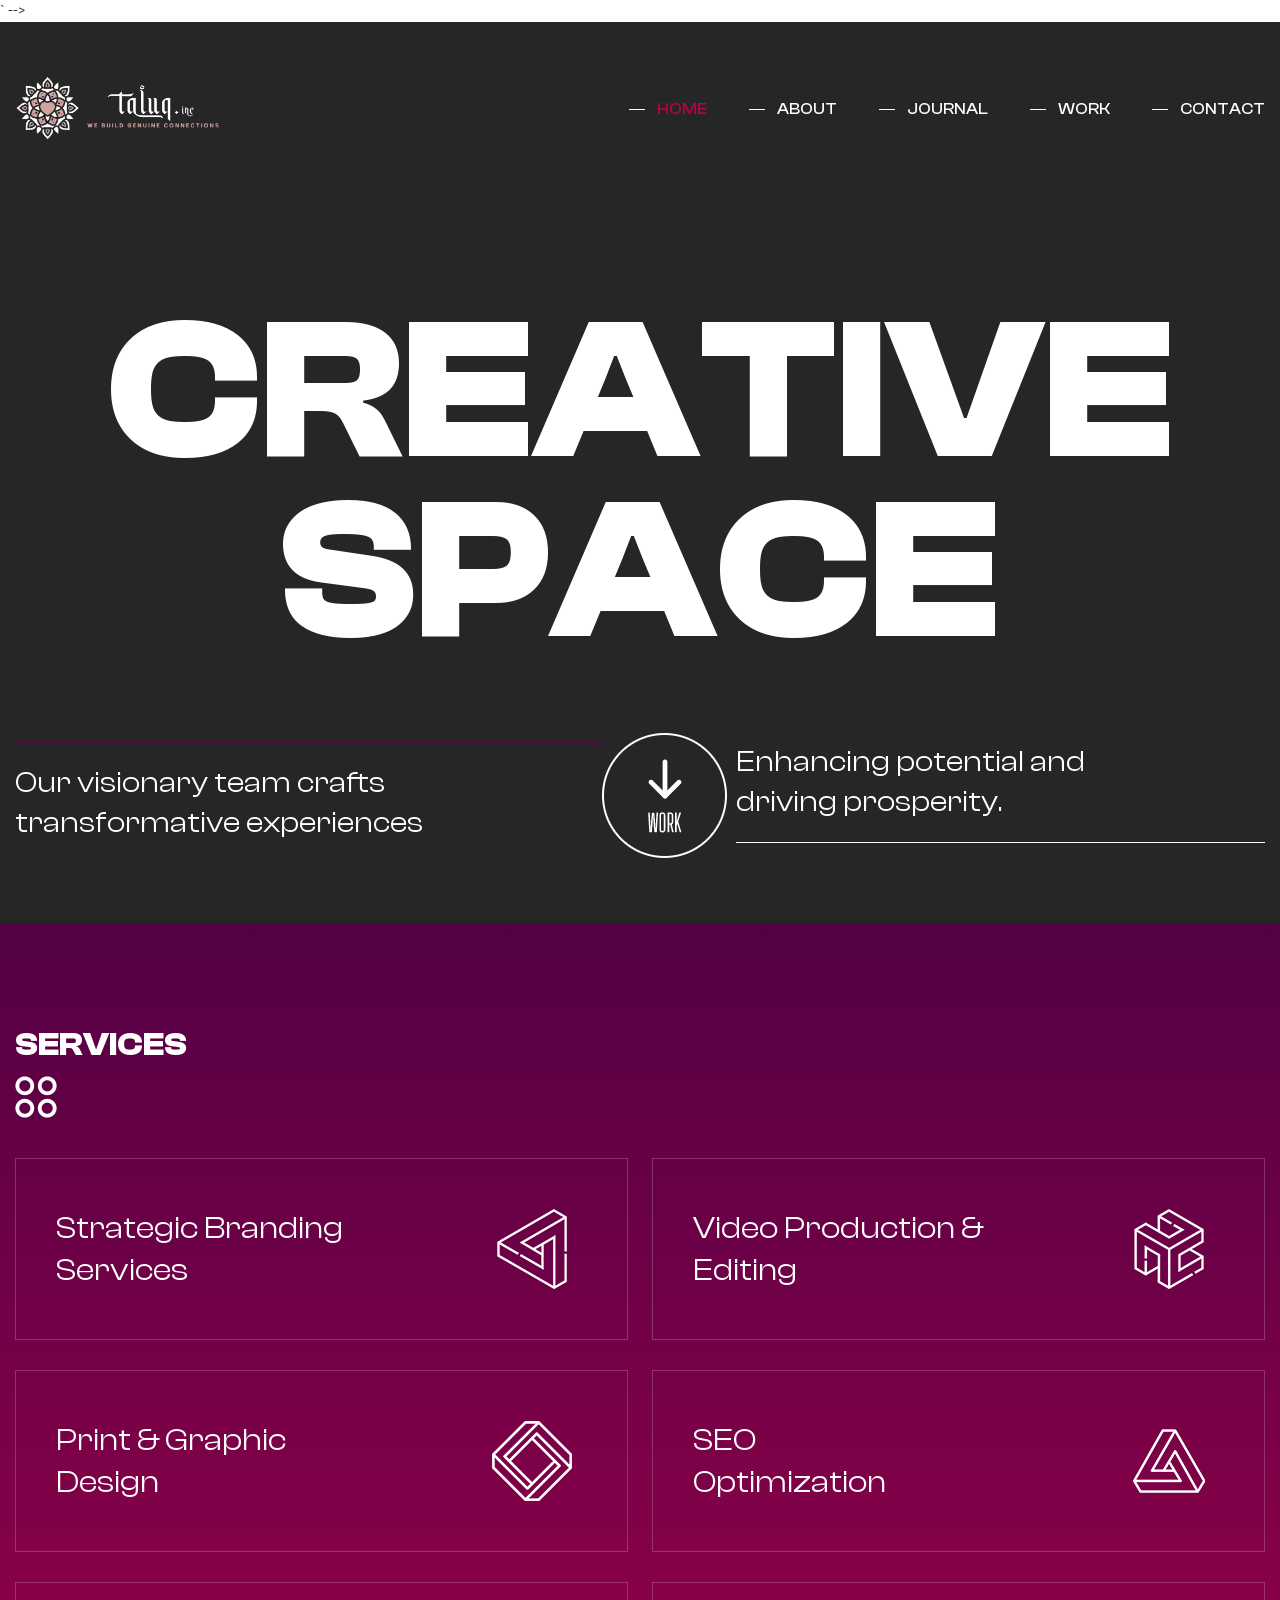
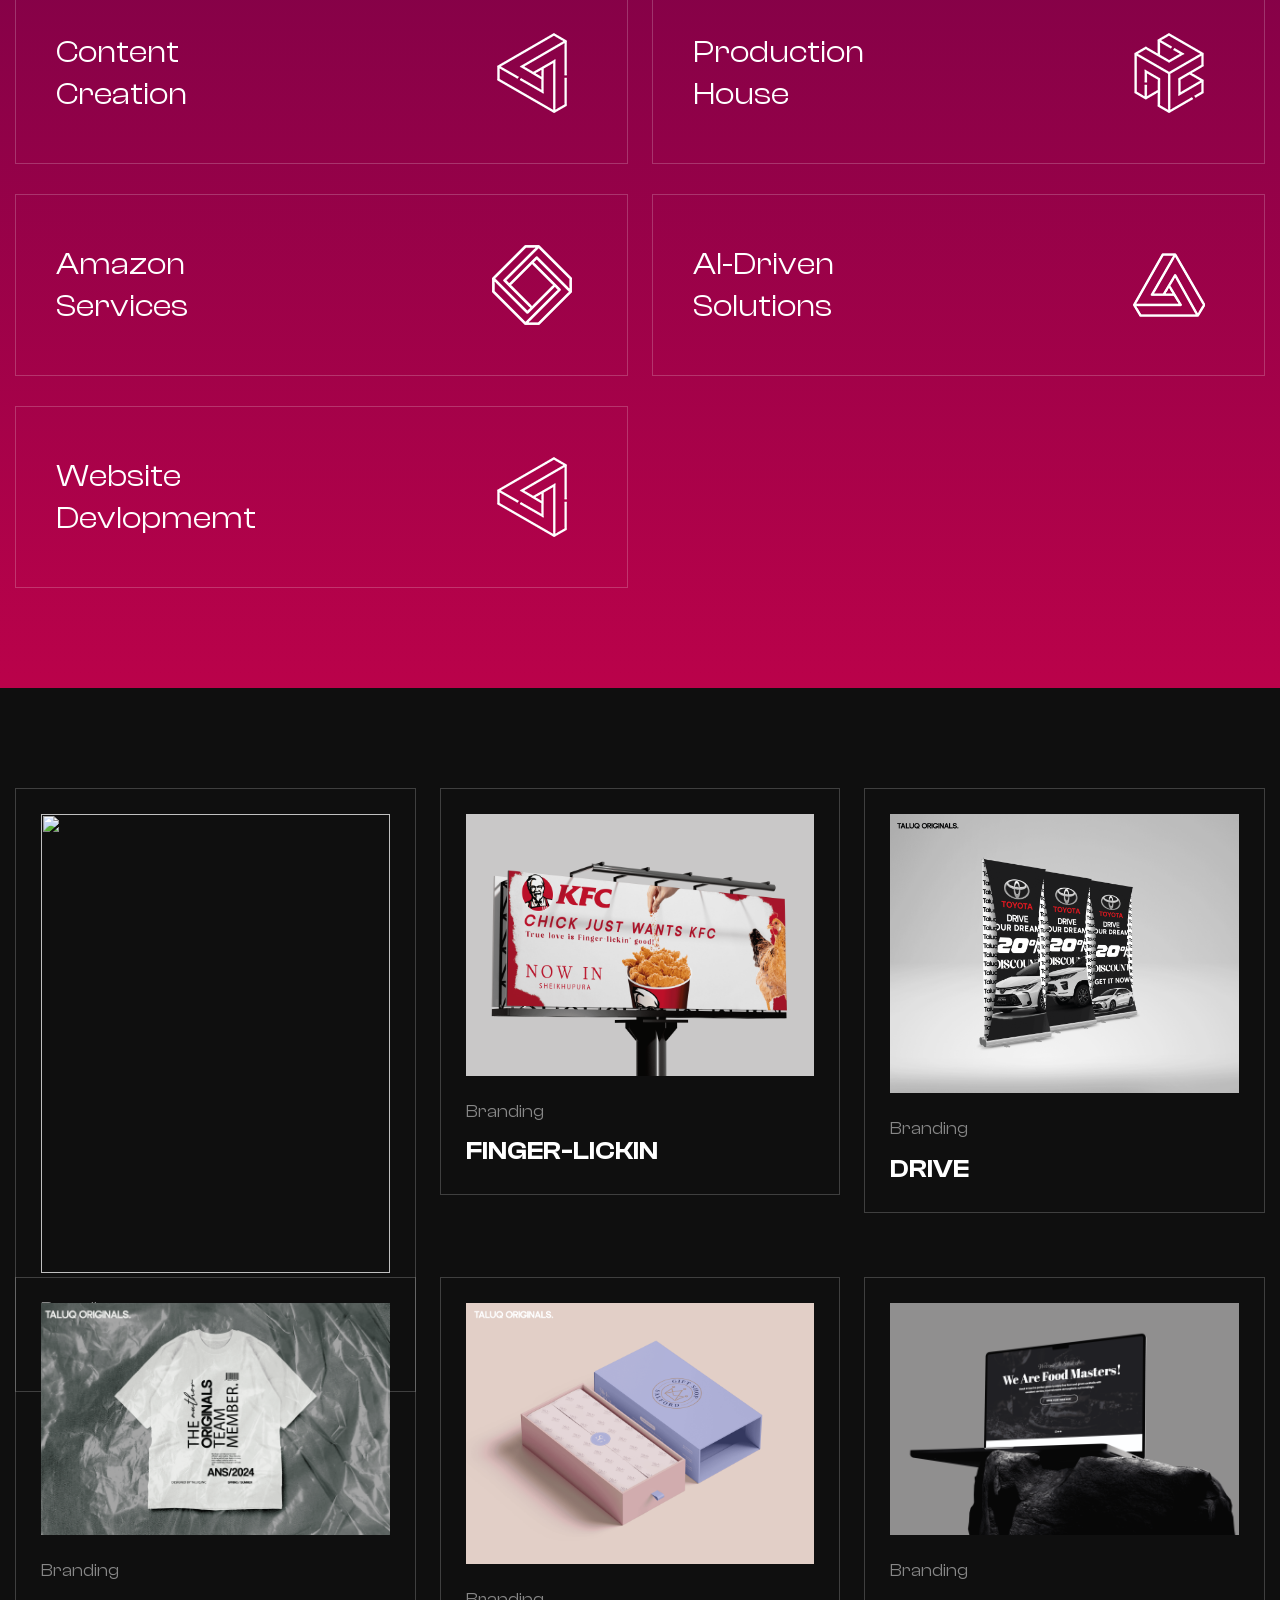
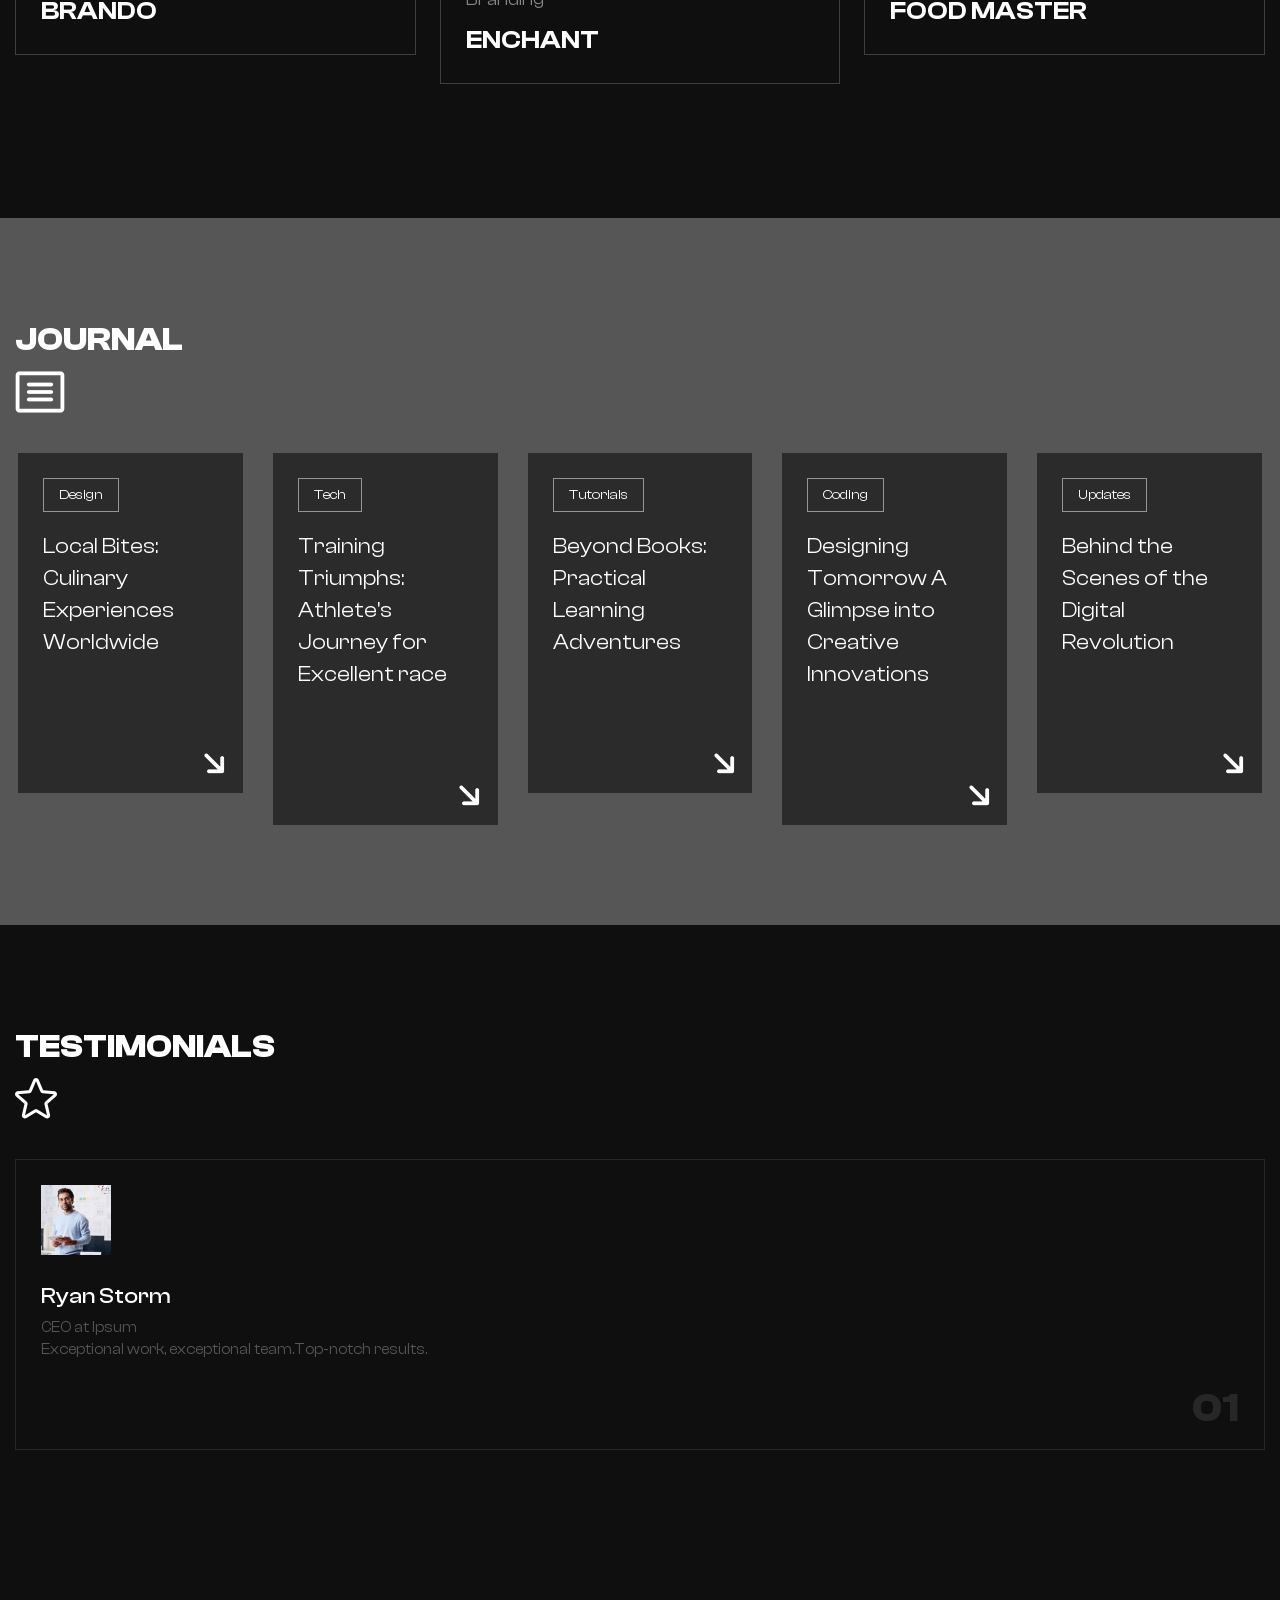
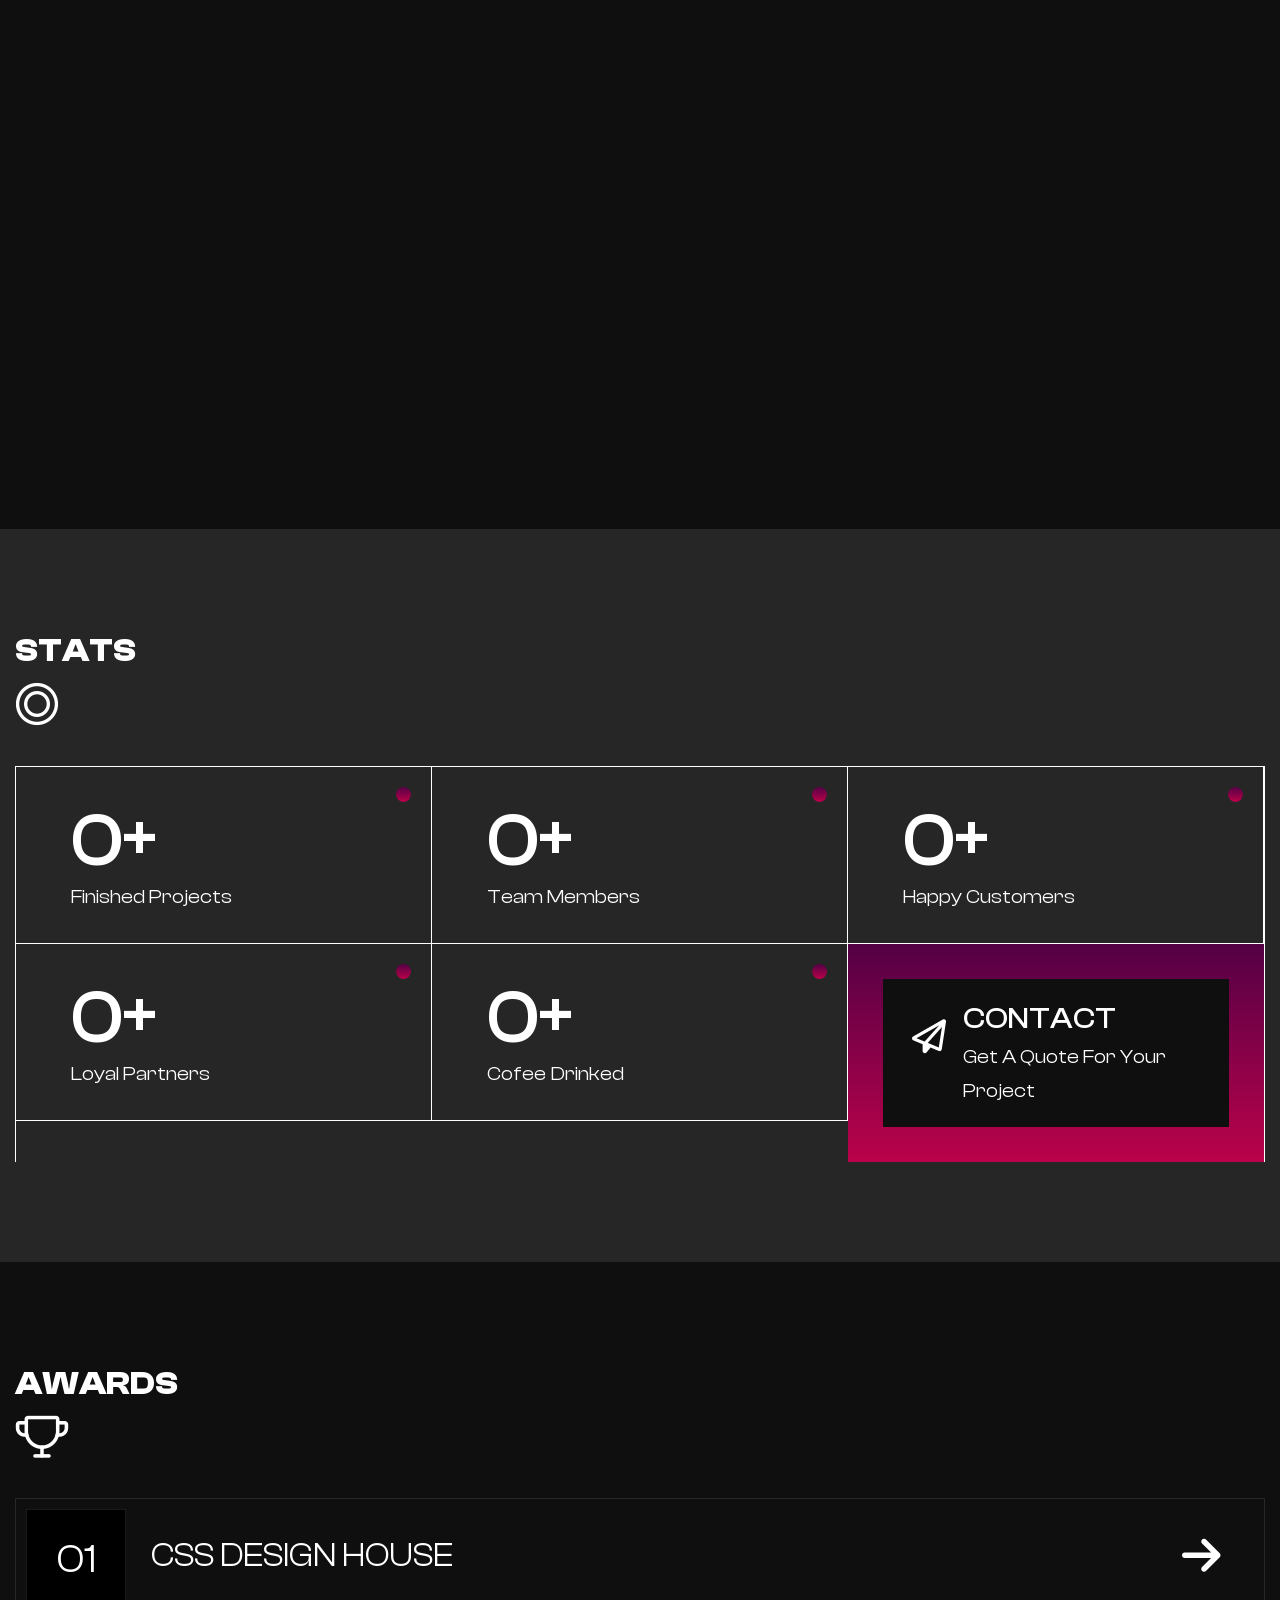
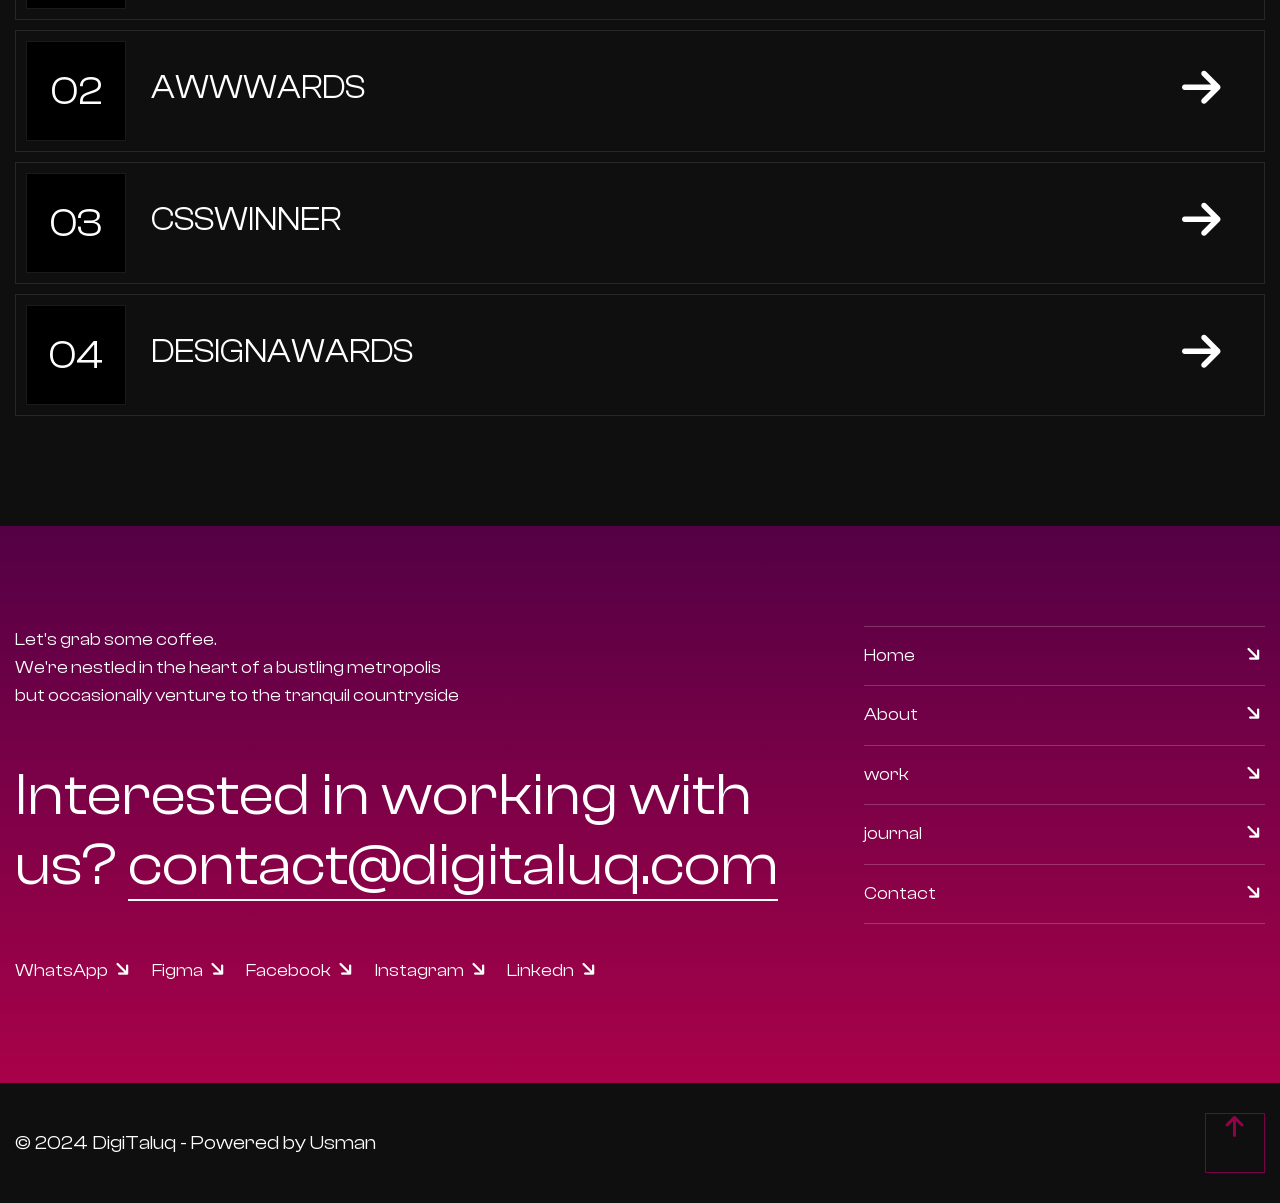
==== commit 5834a811: "Update index.html" ====
--- a/index.html
+++ b/index.html
@@ -1,7 +1,7 @@
 `<!DOCTYPE html>
 <html>
 <head>
-<meta charset="utf-8">
+<!-- <meta charset="utf-8">
 <link rel="apple-touch-icon" sizes="152x152" href="/apple-touch-icon-152x152.png">
 <link rel="apple-touch-icon" sizes="120x120" href="/apple-touch-icon-120x120.png">
 <link rel="mask-icon" href="/safari-pinned-tab.svg" color="#000000">
@@ -97,7 +97,7 @@
   }
 }
 </script>
-
+ -->
 	
 <title>DigiTaluq_Branding Agency | Homepage</title>
 <!-- Stylesheets -->
@@ -537,7 +537,7 @@
 							<div class="testimonial-block_one-inner">
 								<div class="testimonial-block_one-content">
 									<div class="testimonial-block_one-author">
-										<img src="assets/images/icons/photgraper.png" alt="" />
+										<img src="assets/images/icons/photgrapher.png" alt="" />
 									</div>
 									<h5 class="testimonial-block_one-name">Graham Bolt</h5>
 									<div class="testimonial-block_one-designation">Freelancer Photographer <br>									DigitalUQ's creative social media strategies increased our followers by 70% and boosted sales significantly. Highly recommend!"
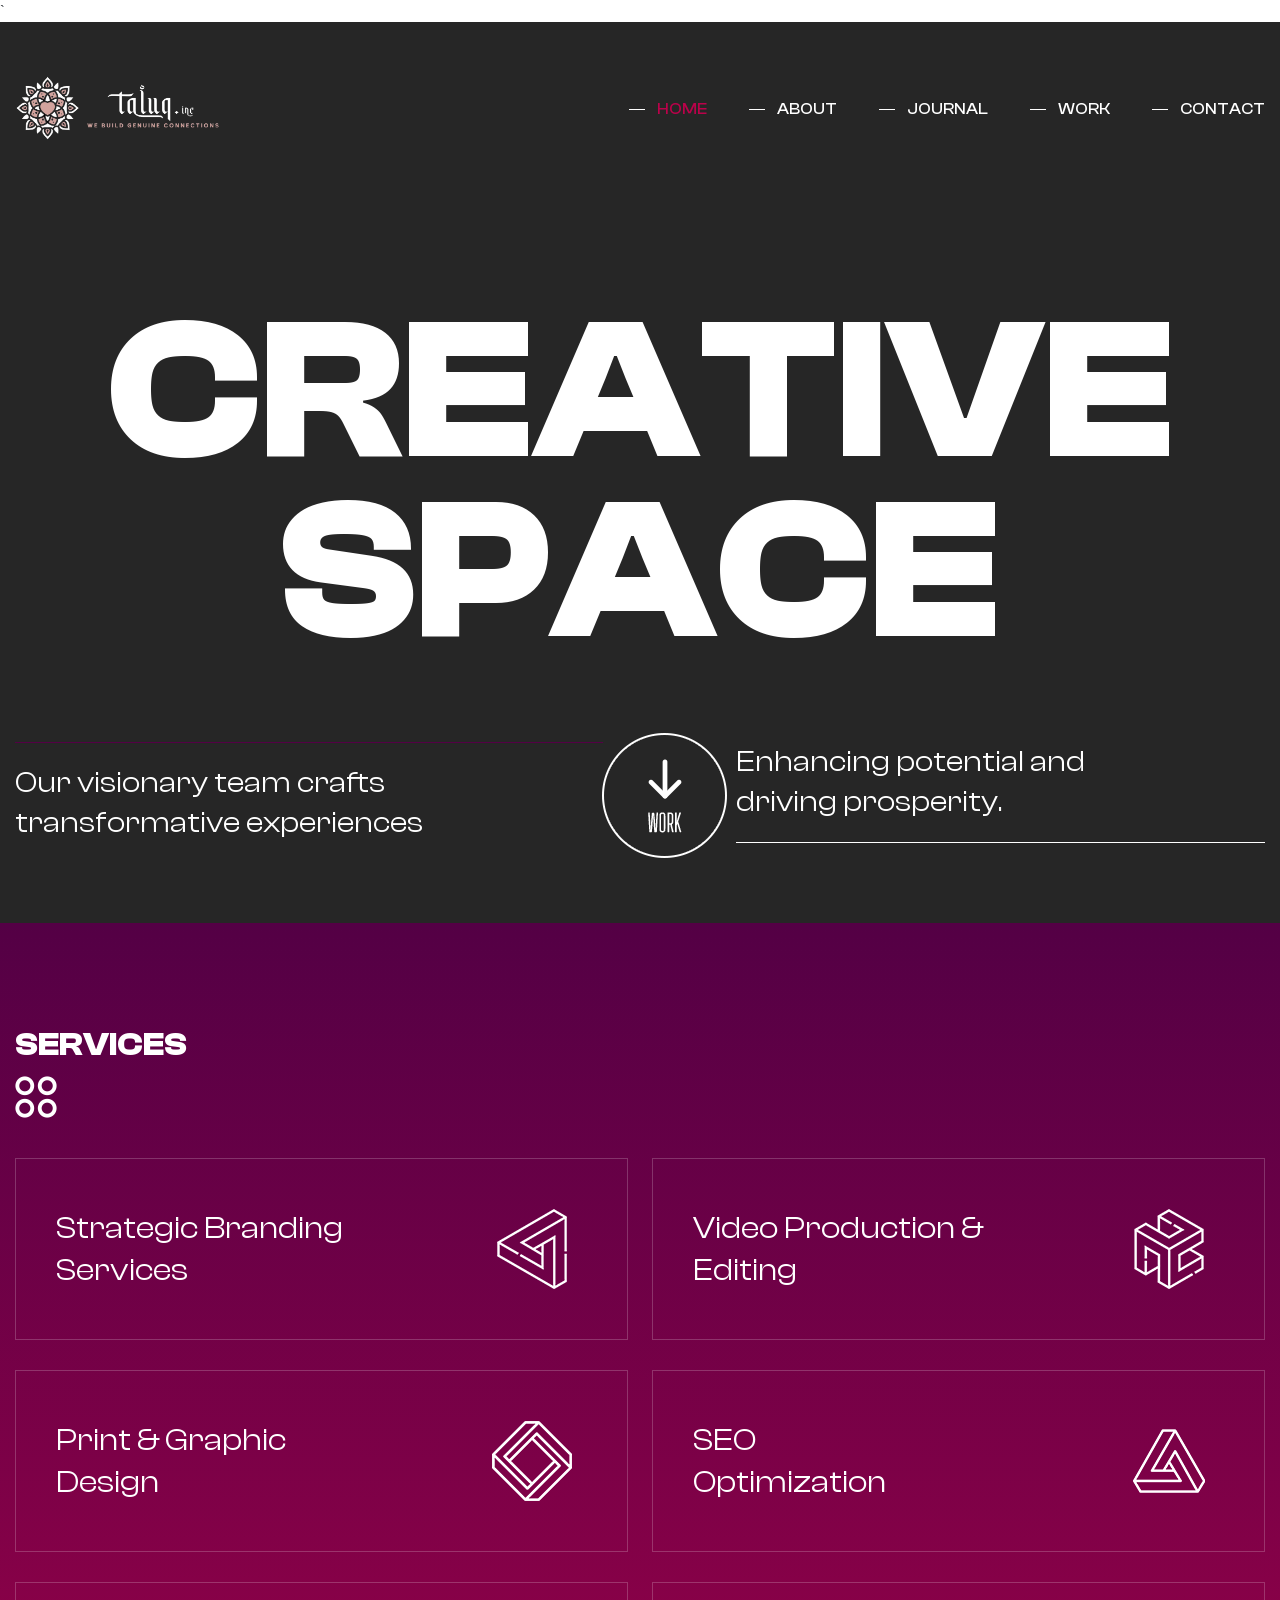
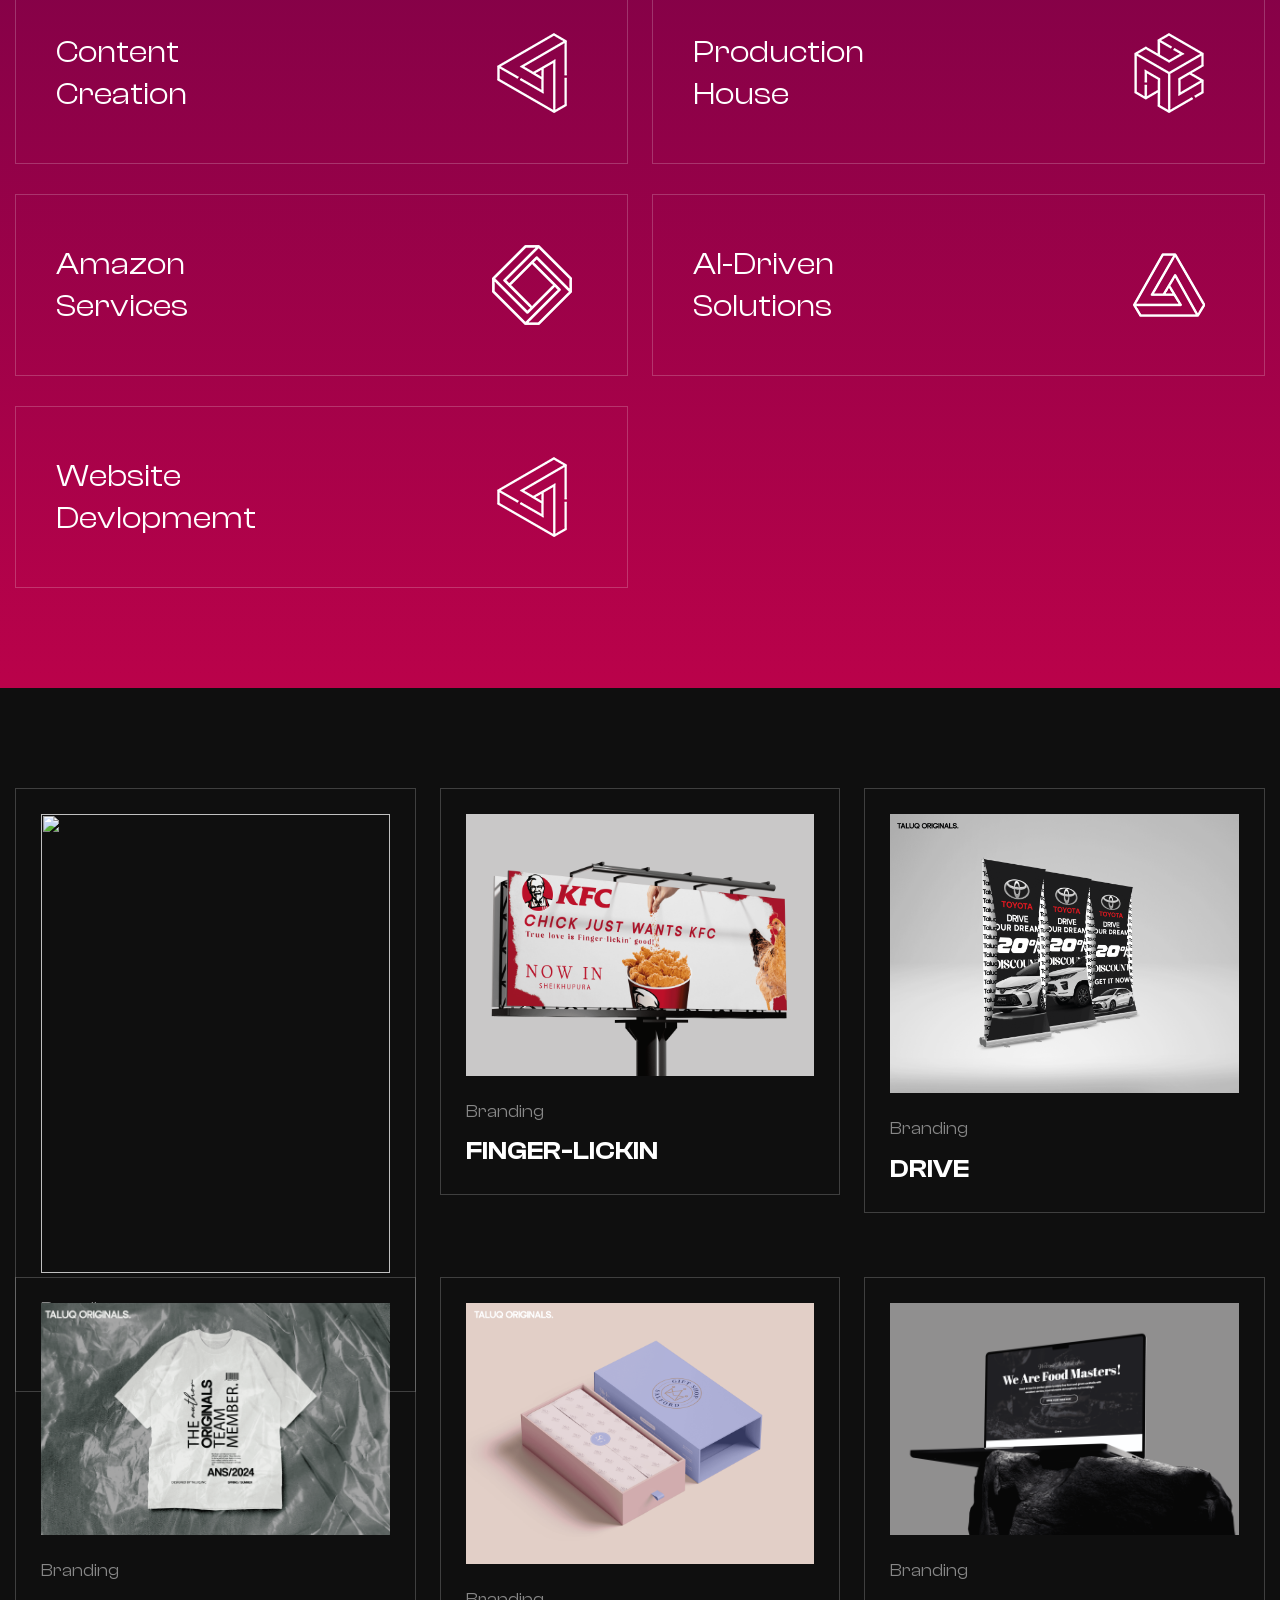
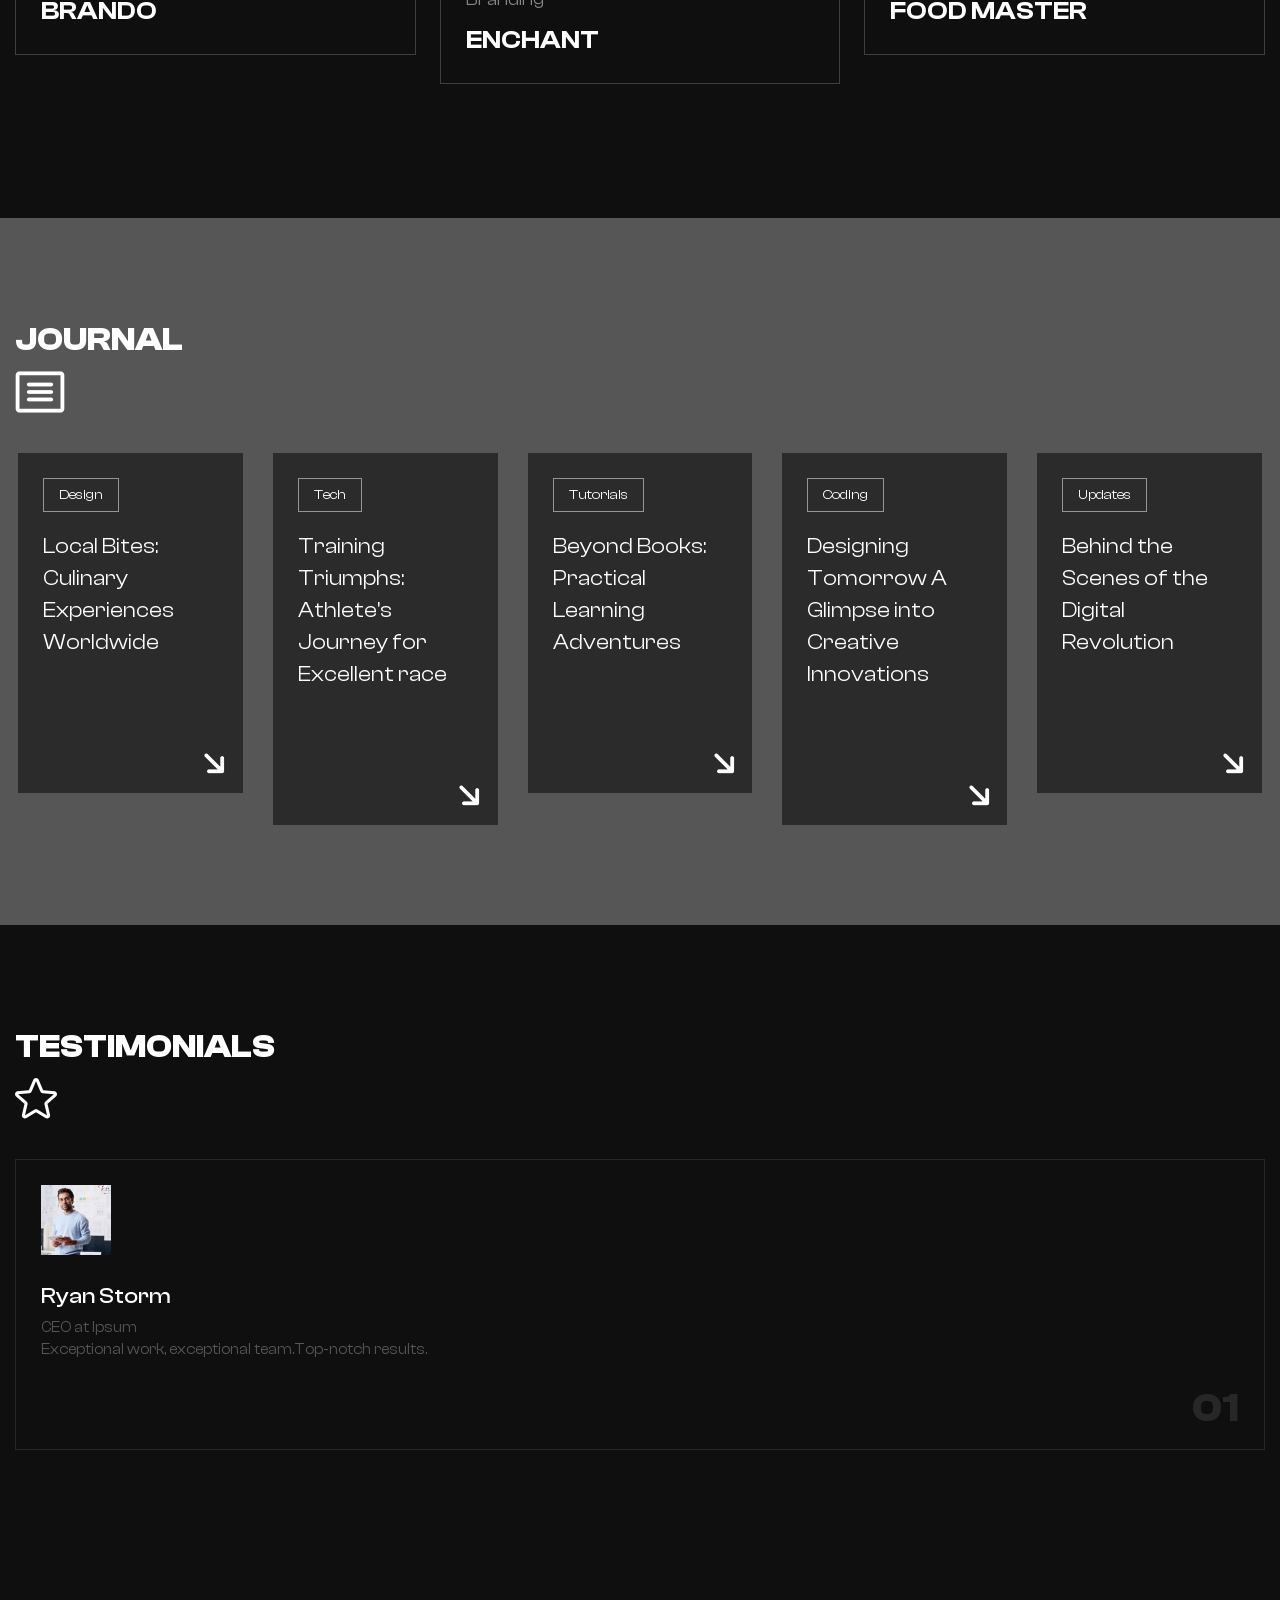
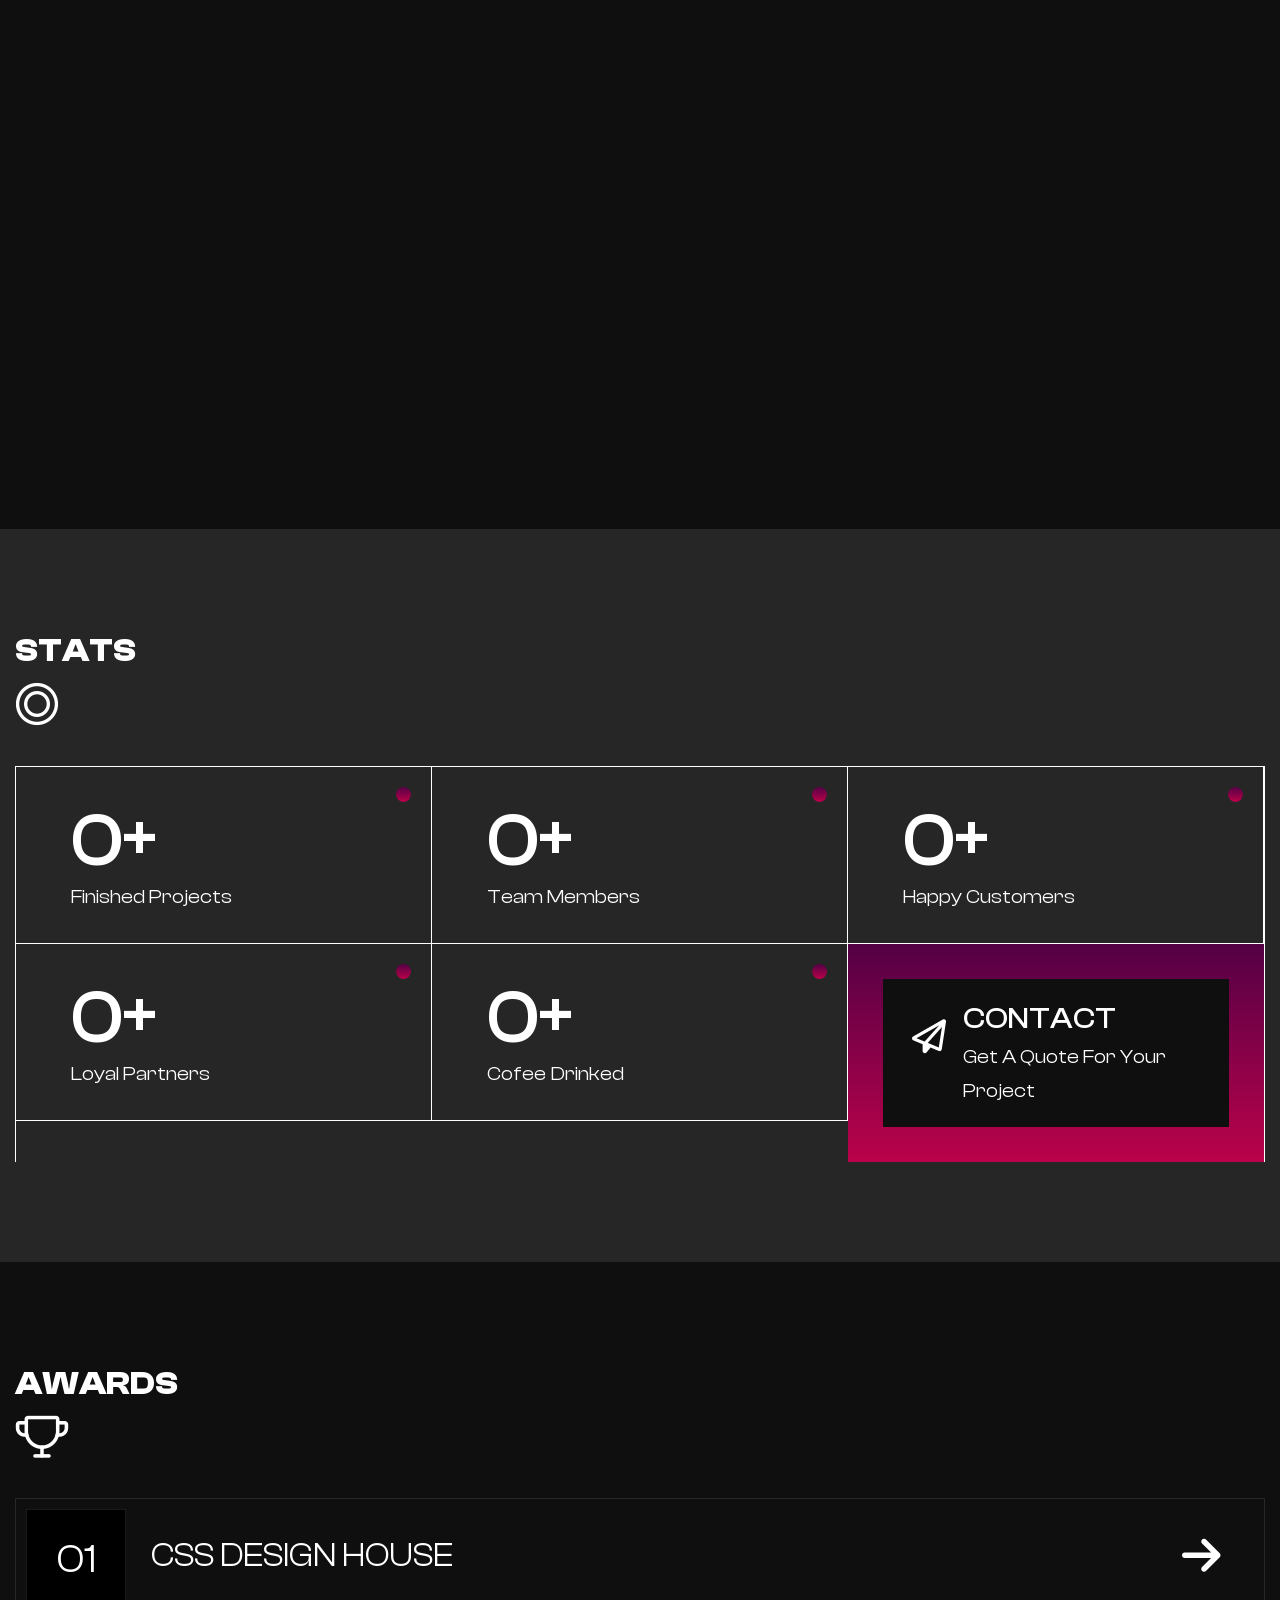
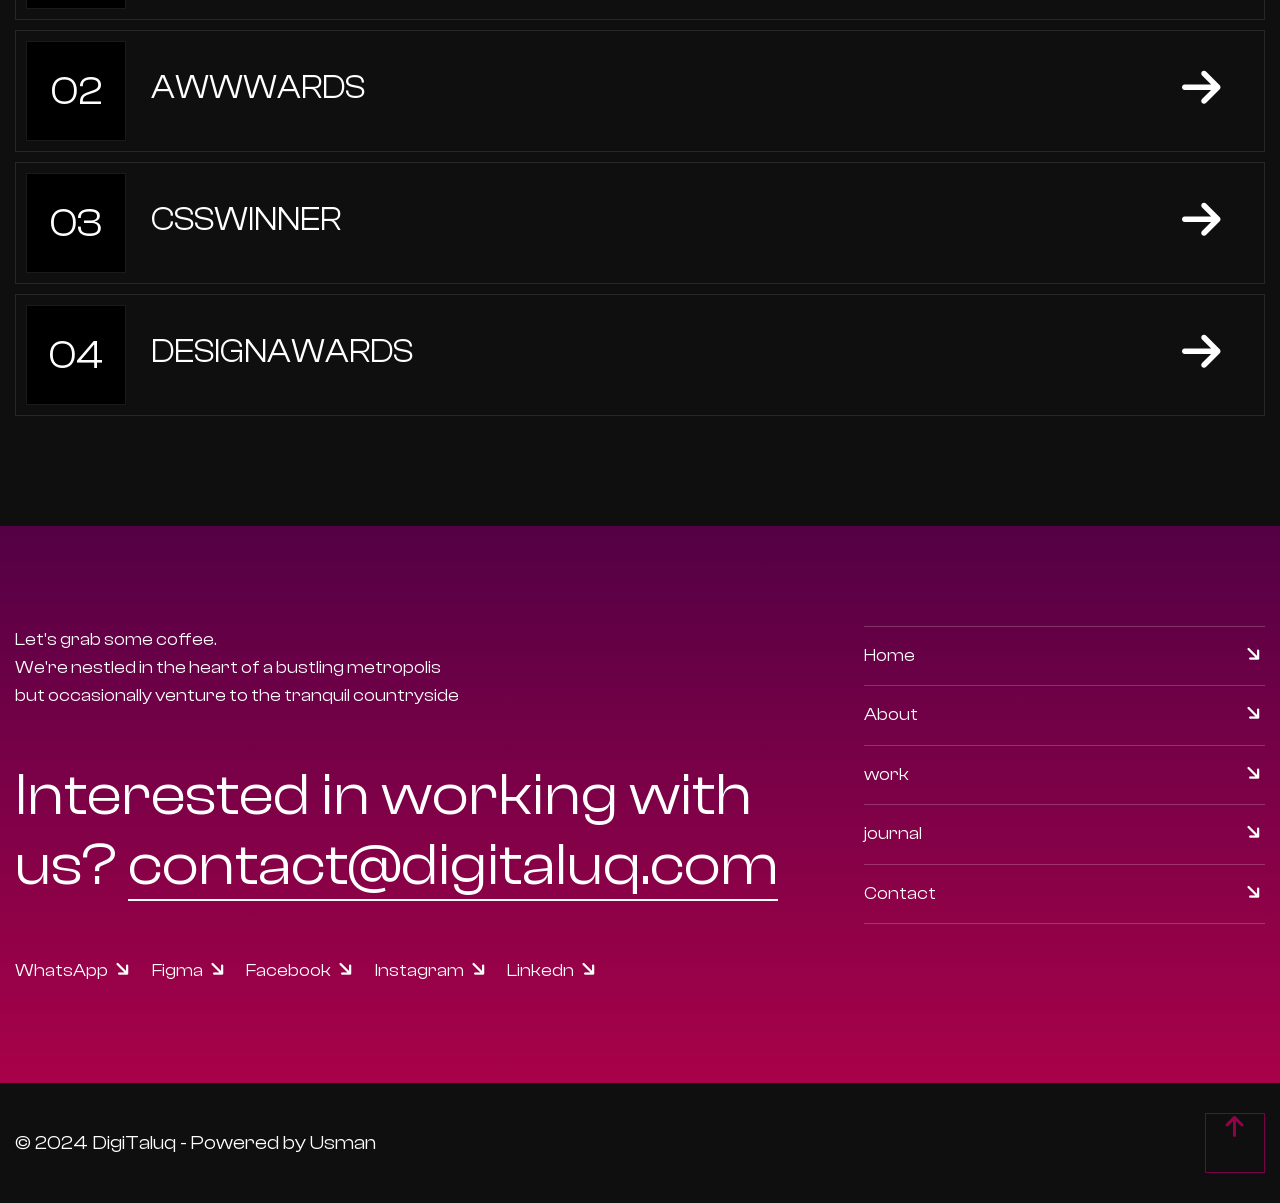
==== commit 30401821: "Update index.html" ====
--- a/index.html
+++ b/index.html
@@ -1,8 +1,8 @@
 `<!DOCTYPE html>
 <html>
 <head>
-<!-- <meta charset="utf-8">
-<link rel="apple-touch-icon" sizes="152x152" href="/apple-touch-icon-152x152.png">
+ <meta charset="utf-8">
+<!-- <link rel="apple-touch-icon" sizes="152x152" href="/apple-touch-icon-152x152.png">
 <link rel="apple-touch-icon" sizes="120x120" href="/apple-touch-icon-120x120.png">
 <link rel="mask-icon" href="/safari-pinned-tab.svg" color="#000000">
 <link rel="apple-touch-icon" sizes="167x167" href="/apple-touch-icon-167x167.png">
@@ -12,12 +12,13 @@
 <link rel="apple-touch-icon" sizes="76x76" href="/apple-touch-icon-76x76.png">
 <link rel="apple-touch-icon" sizes="114x114" href="/apple-touch-icon-114x114.png">
 <link rel="apple-touch-icon" sizes="180x180" href="/apple-touch-icon-180x180.png">
-<link rel="apple-touch-icon" sizes="144x144" href="/apple-touch-icon-144x144.png">
-
-<!-- ################    OG meta tags     ############ -->
-
-
-<meta property="og:locale" content="en_US">
+<link rel="apple-touch-icon" sizes="144x144" href="/apple-touch-icon-144x144.png"> -->
+	
+
+
+
+
+<!-- <meta property="og:locale" content="en_US">
 <meta property="og:site_name" content="DigiTaluq">
 <meta property="og:image:height" content="630">
 <meta property="og:image:width" content="1200">
@@ -26,11 +27,11 @@
 <meta property="og:url" content="https://www.digitaluq.com">
 <meta property="og:description" content="Description of your content">
 <meta property="og:type" content="website">
-<meta property="og:title" content="Your Page Title">
-
-<!-- ################    icons meta tags     ############ -->
-
-<meta http-equiv="pics-label" content="/pics-128x128.png">
+<meta property="og:title" content="Your Page Title"> -->
+
+
+
+<!-- <meta http-equiv="pics-label" content="/pics-128x128.png">
 <meta name="msapplication-config" content="/browserconfig.xml">
 <link rel="manifest" href="/manifest.json">
 <link rel="mask-icon" href="/safari-pinned-tab.svg" color="#000000">
@@ -39,31 +40,29 @@
 <link rel="icon" sizes="192x192" href="/android-chrome-192x192.png">
 <link rel="apple-touch-icon" href="/apple-touch-icon.png">
 <link rel="icon" href="/favicon.ico" type="image/x-icon">
-
-<!-- ################    Twiter meta tags     ############ -->
-
-<meta name="twitter:image:alt" content="Alt text for the image">
+ -->
+
+<!-- <meta name="twitter:image:alt" content="Alt text for the image">
 <meta name="twitter:image" content="https://www.example.com/image.jpg">
 <meta name="twitter:description" content="A brief description of your content or webpage.">
 <meta name="twitter:title" content="Your Page Title">
 <meta name="twitter:creator" content="@ContentCreatorUsername">
 <meta name="twitter:site" content="@YourTwitterUsername">
-<meta name="twitter:card" content="summary_large_image">
-
-<!-- ################    Equiv meta tags     ############ -->
-
-<meta http-equiv="Content-Type" content="text/html; charset=UTF-8">
-<!-- <meta http-equiv="refresh" content="5;url=https://www.digitaluq.com"> -->
+<meta name="twitter:card" content="summary_large_image"> -->
+
+
+
+<!-- <meta http-equiv="Content-Type" content="text/html; charset=UTF-8">
+
 <meta http-equiv="X-UA-Compatible" content="IE=edge">
 <meta http-equiv="pragma" content="no-cache">
 <meta http-equiv="Cache-Control" content="no-cache, no-store, must-revalidate">
 <meta http-equiv="Expires" content="0">
 <meta http-equiv="Set-Cookie" content="name=value; expires=Sun, 22 Sep 2023 12:00:00 UTC; path=/">
-<meta http-equiv="Window-Target" content="_blank">
-
-<!-- ################    Name meta tags     ############ -->
-
-<meta name="viewport" content="width=device-width, initial-scale=1.0">
+<meta http-equiv="Window-Target" content="_blank"> -->
+
+
+<!-- <meta name="viewport" content="width=device-width, initial-scale=1.0">
 <meta name="description" content="A brief description of your web page.">
 <meta name="keywords" content="taluq, Digital, Taluq">
 <meta name="author" content="Author Name">
@@ -81,7 +80,7 @@
 <meta name="apple-mobile-web-app-capable" content="yes">
 <meta name="msapplication-TileColor" content="#ffffff">
 <meta name="msapplication-TileImage" content="/ms-tile-144x144.png">
-<meta name="theme-color" content="#0078d4">
+<meta name="theme-color" content="#0078d4"> -->
 
 <script type="application/ld+json">
 {
@@ -97,7 +96,7 @@
   }
 }
 </script>
- -->
+ 
 	
 <title>DigiTaluq_Branding Agency | Homepage</title>
 <!-- Stylesheets -->
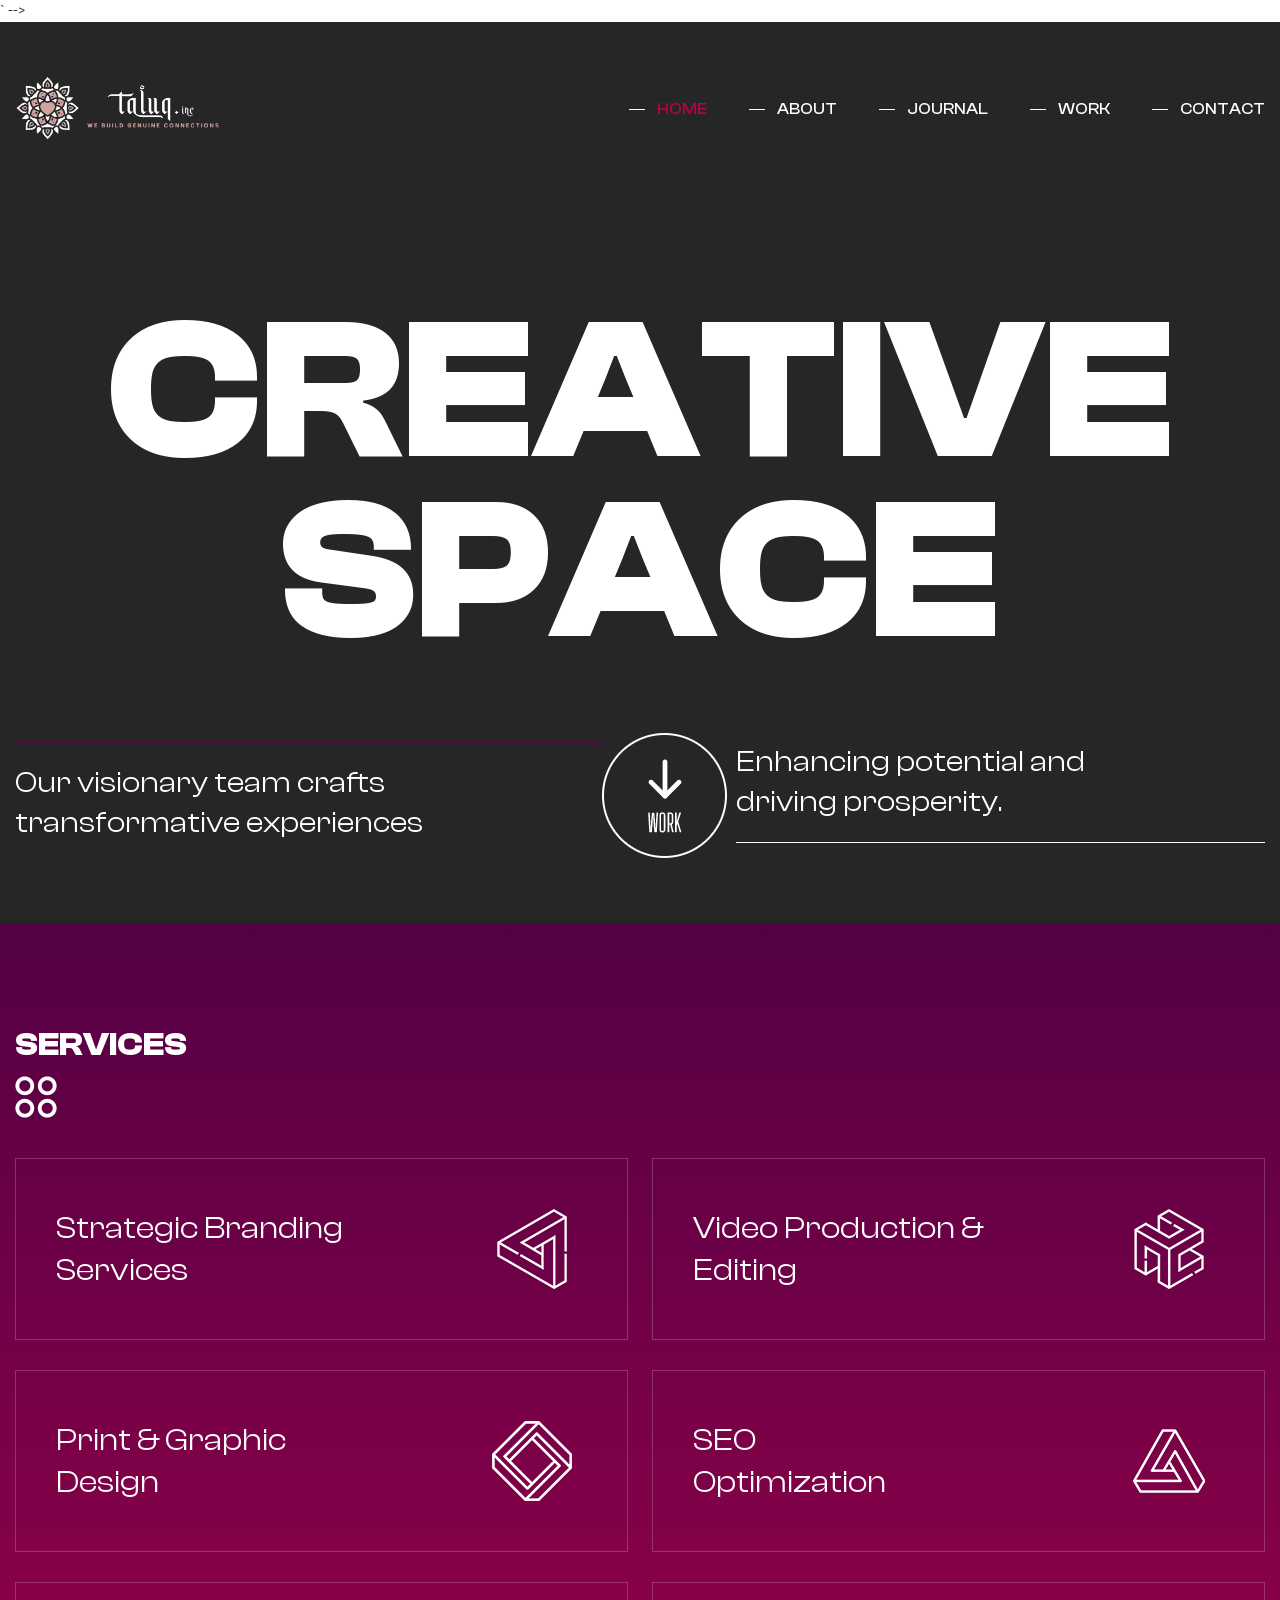
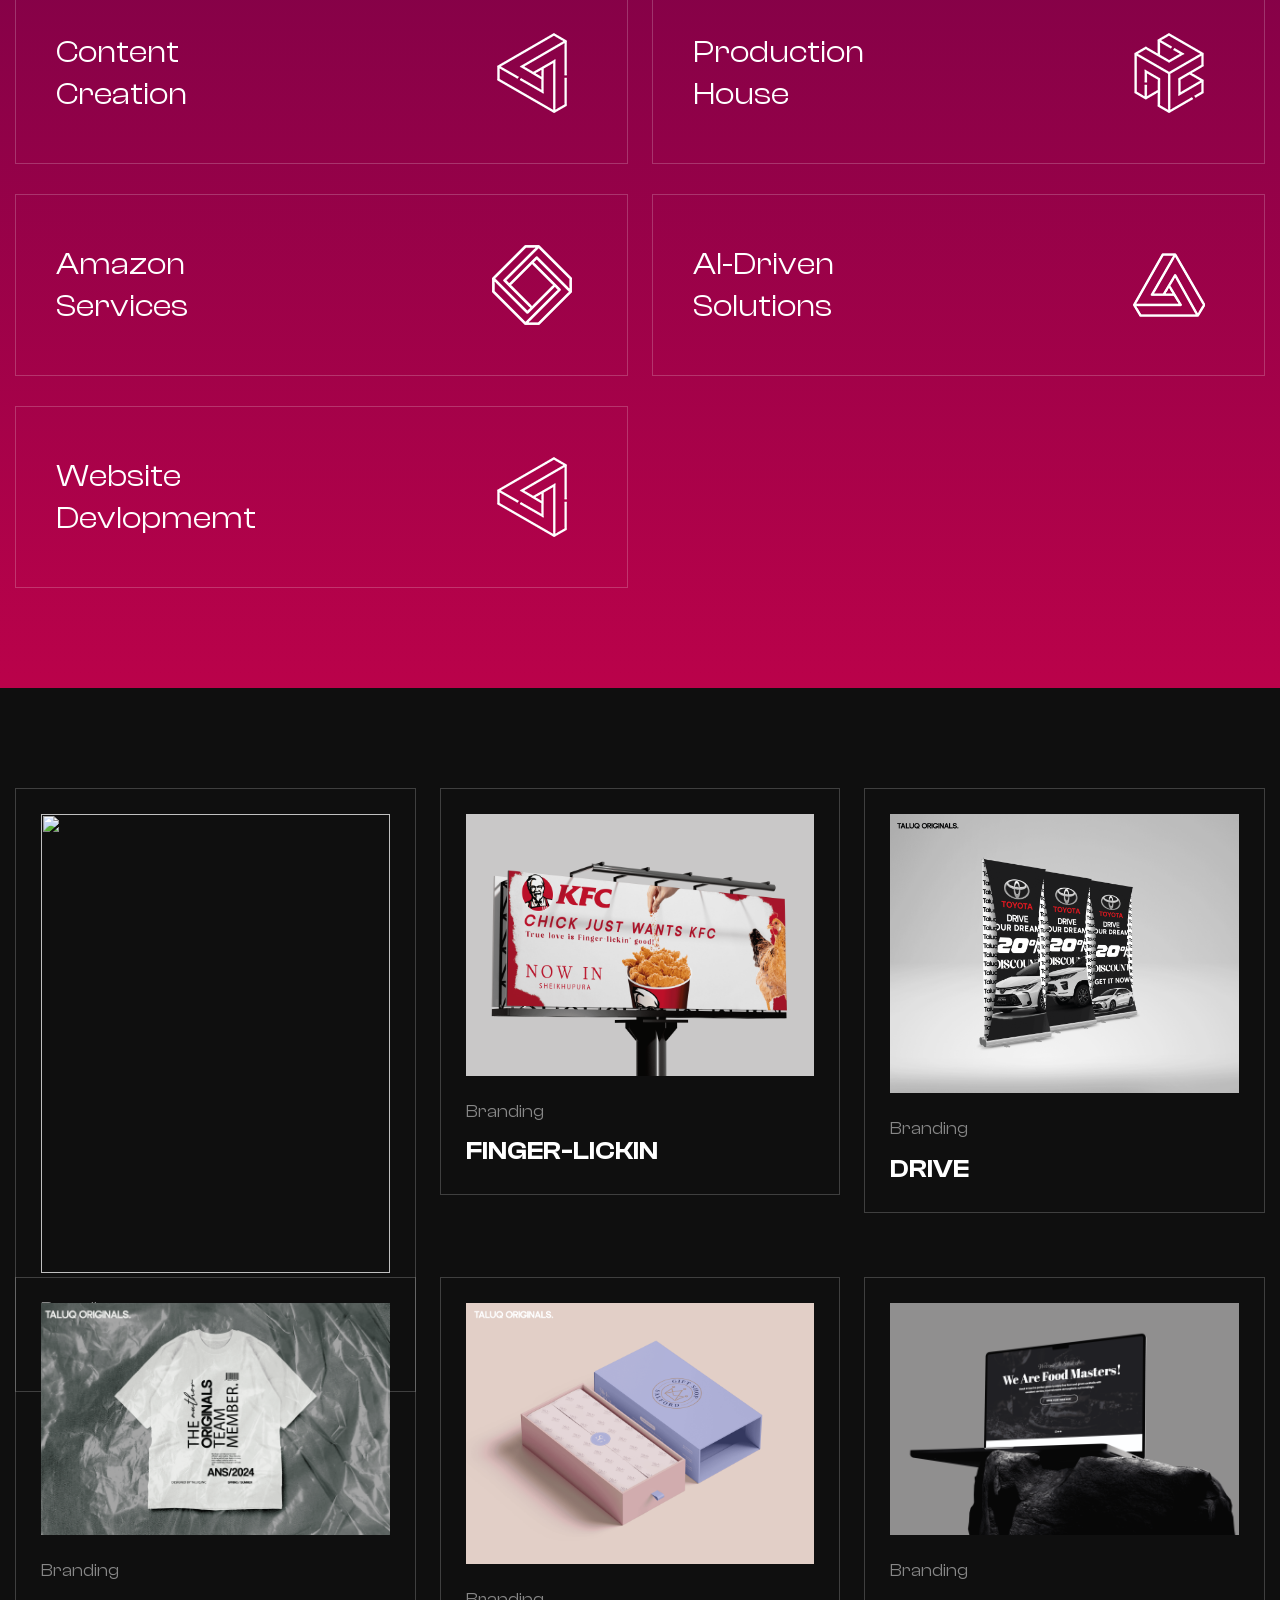
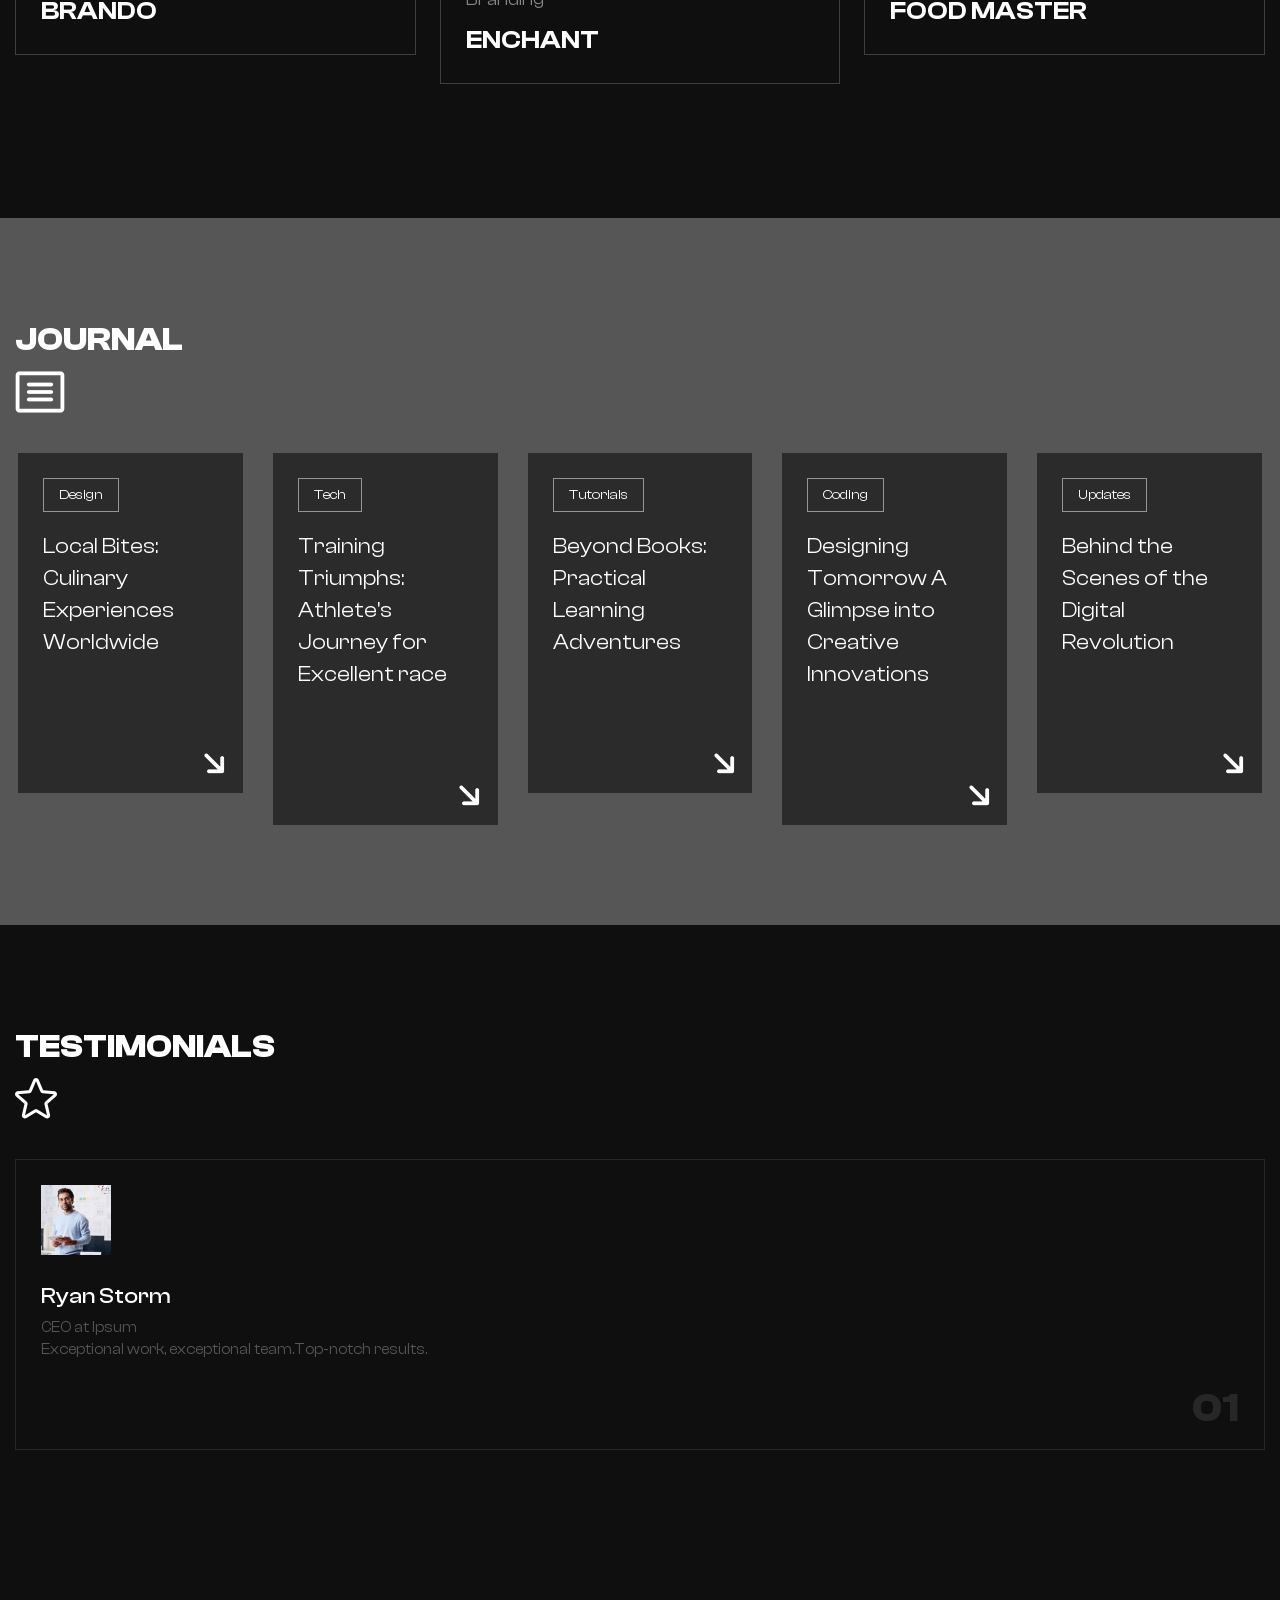
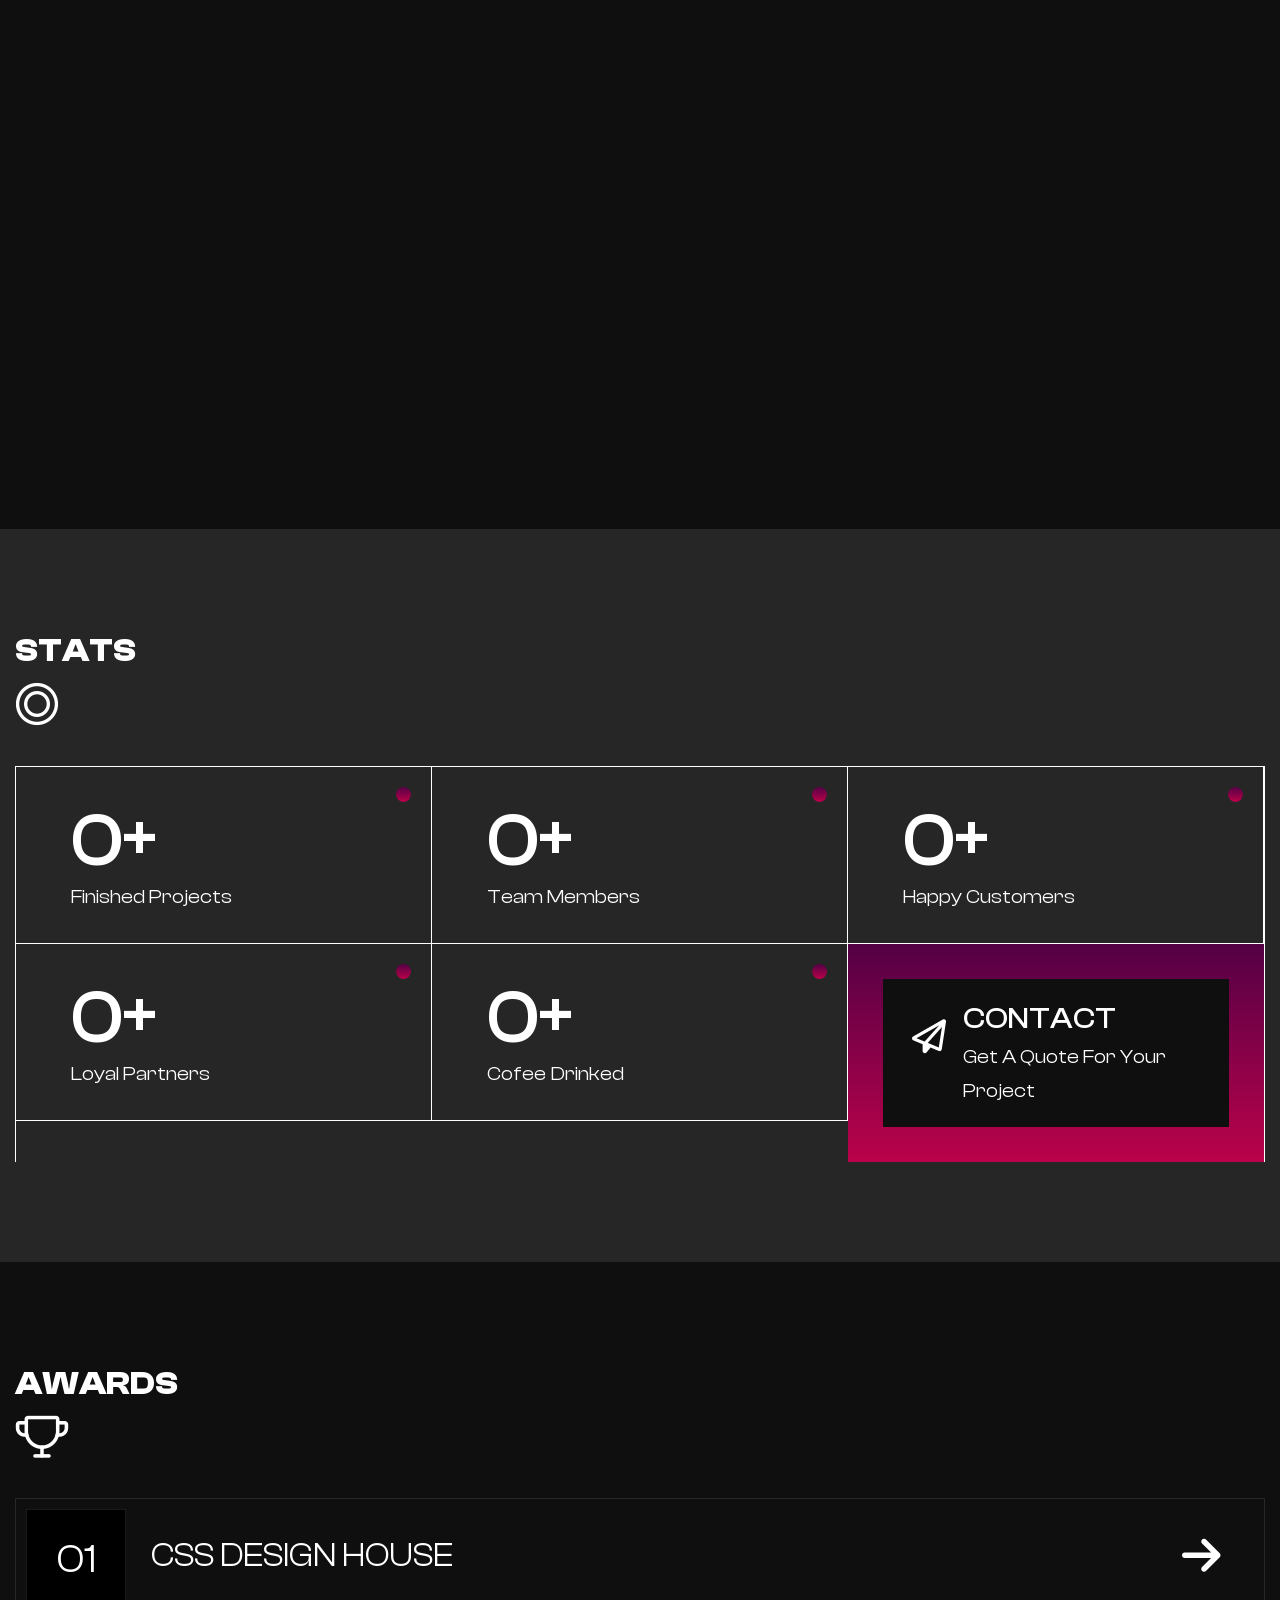
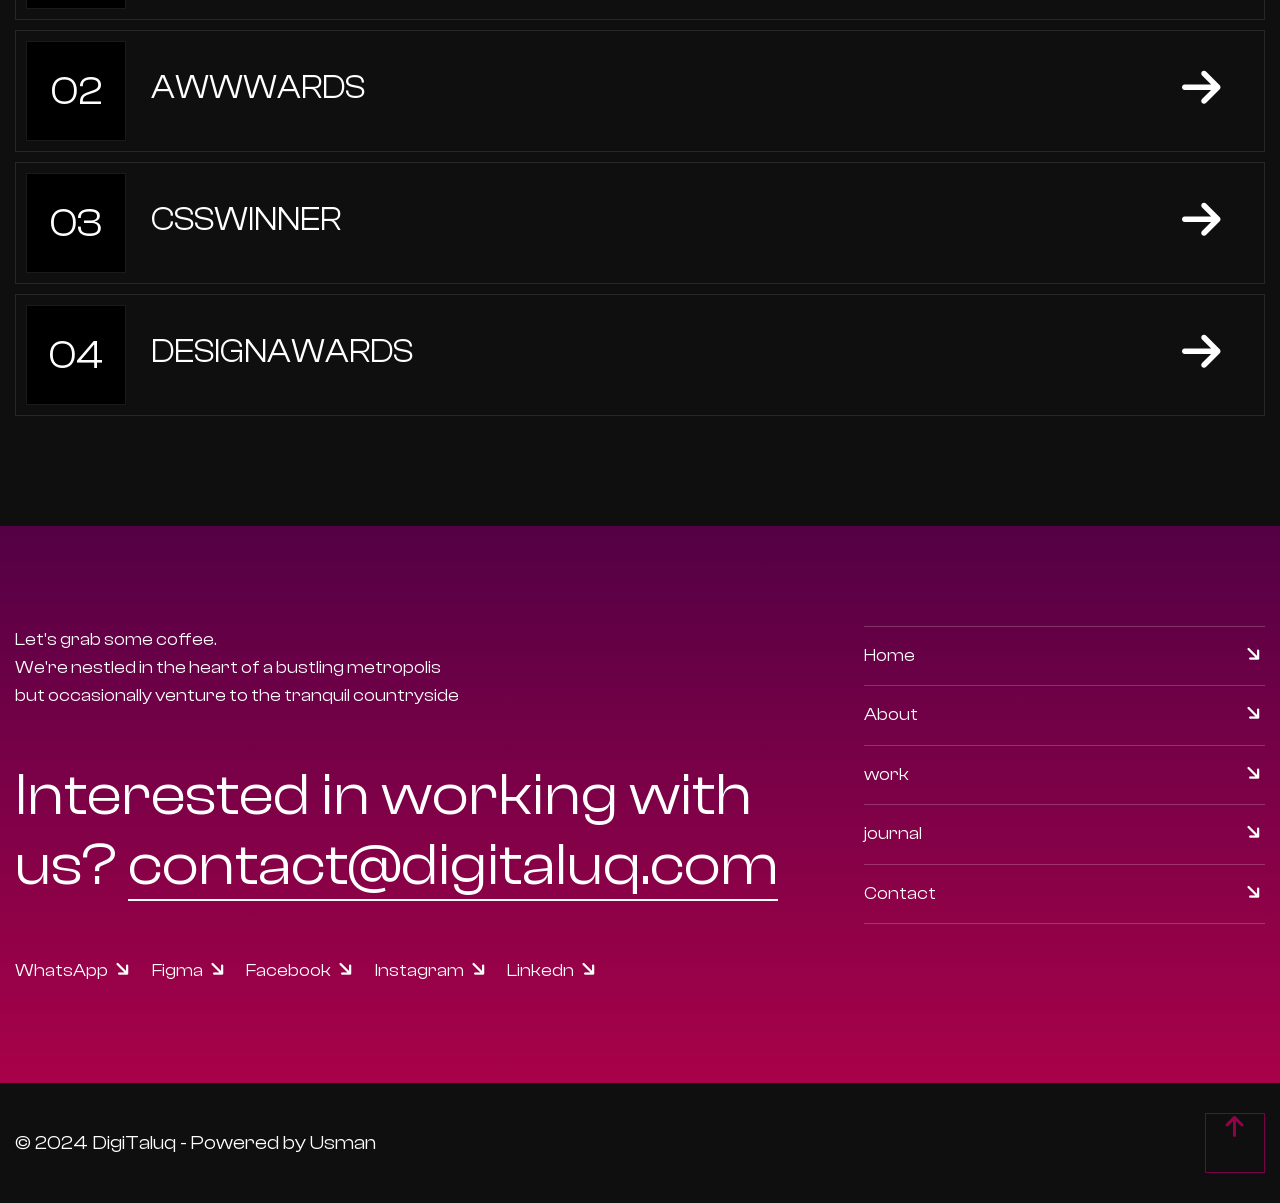
==== commit ddb09420: "Update index.html" ====
--- a/index.html
+++ b/index.html
@@ -2,7 +2,7 @@
 <html>
 <head>
  <meta charset="utf-8">
-<!-- <link rel="apple-touch-icon" sizes="152x152" href="/apple-touch-icon-152x152.png">
+ <link rel="apple-touch-icon" sizes="152x152" href="/apple-touch-icon-152x152.png">
 <link rel="apple-touch-icon" sizes="120x120" href="/apple-touch-icon-120x120.png">
 <link rel="mask-icon" href="/safari-pinned-tab.svg" color="#000000">
 <link rel="apple-touch-icon" sizes="167x167" href="/apple-touch-icon-167x167.png">
@@ -18,7 +18,7 @@
 
 
 
-<!-- <meta property="og:locale" content="en_US">
+ <meta property="og:locale" content="en_US">
 <meta property="og:site_name" content="DigiTaluq">
 <meta property="og:image:height" content="630">
 <meta property="og:image:width" content="1200">
@@ -27,11 +27,11 @@
 <meta property="og:url" content="https://www.digitaluq.com">
 <meta property="og:description" content="Description of your content">
 <meta property="og:type" content="website">
-<meta property="og:title" content="Your Page Title"> -->
-
-
-
-<!-- <meta http-equiv="pics-label" content="/pics-128x128.png">
+<meta property="og:title" content="Your Page Title"> 
+
+
+
+ <meta http-equiv="pics-label" content="/pics-128x128.png">
 <meta name="msapplication-config" content="/browserconfig.xml">
 <link rel="manifest" href="/manifest.json">
 <link rel="mask-icon" href="/safari-pinned-tab.svg" color="#000000">
@@ -40,29 +40,29 @@
 <link rel="icon" sizes="192x192" href="/android-chrome-192x192.png">
 <link rel="apple-touch-icon" href="/apple-touch-icon.png">
 <link rel="icon" href="/favicon.ico" type="image/x-icon">
- -->
-
-<!-- <meta name="twitter:image:alt" content="Alt text for the image">
+
+
+ <meta name="twitter:image:alt" content="Alt text for the image">
 <meta name="twitter:image" content="https://www.example.com/image.jpg">
 <meta name="twitter:description" content="A brief description of your content or webpage.">
 <meta name="twitter:title" content="Your Page Title">
 <meta name="twitter:creator" content="@ContentCreatorUsername">
 <meta name="twitter:site" content="@YourTwitterUsername">
-<meta name="twitter:card" content="summary_large_image"> -->
-
-
-
-<!-- <meta http-equiv="Content-Type" content="text/html; charset=UTF-8">
+<meta name="twitter:card" content="summary_large_image">
+
+
+
+<meta http-equiv="Content-Type" content="text/html; charset=UTF-8">
 
 <meta http-equiv="X-UA-Compatible" content="IE=edge">
 <meta http-equiv="pragma" content="no-cache">
 <meta http-equiv="Cache-Control" content="no-cache, no-store, must-revalidate">
 <meta http-equiv="Expires" content="0">
 <meta http-equiv="Set-Cookie" content="name=value; expires=Sun, 22 Sep 2023 12:00:00 UTC; path=/">
-<meta http-equiv="Window-Target" content="_blank"> -->
-
-
-<!-- <meta name="viewport" content="width=device-width, initial-scale=1.0">
+<meta http-equiv="Window-Target" content="_blank">
+
+
+ <meta name="viewport" content="width=device-width, initial-scale=1.0">
 <meta name="description" content="A brief description of your web page.">
 <meta name="keywords" content="taluq, Digital, Taluq">
 <meta name="author" content="Author Name">
@@ -80,7 +80,7 @@
 <meta name="apple-mobile-web-app-capable" content="yes">
 <meta name="msapplication-TileColor" content="#ffffff">
 <meta name="msapplication-TileImage" content="/ms-tile-144x144.png">
-<meta name="theme-color" content="#0078d4"> -->
+<meta name="theme-color" content="#0078d4"> 
 
 <script type="application/ld+json">
 {
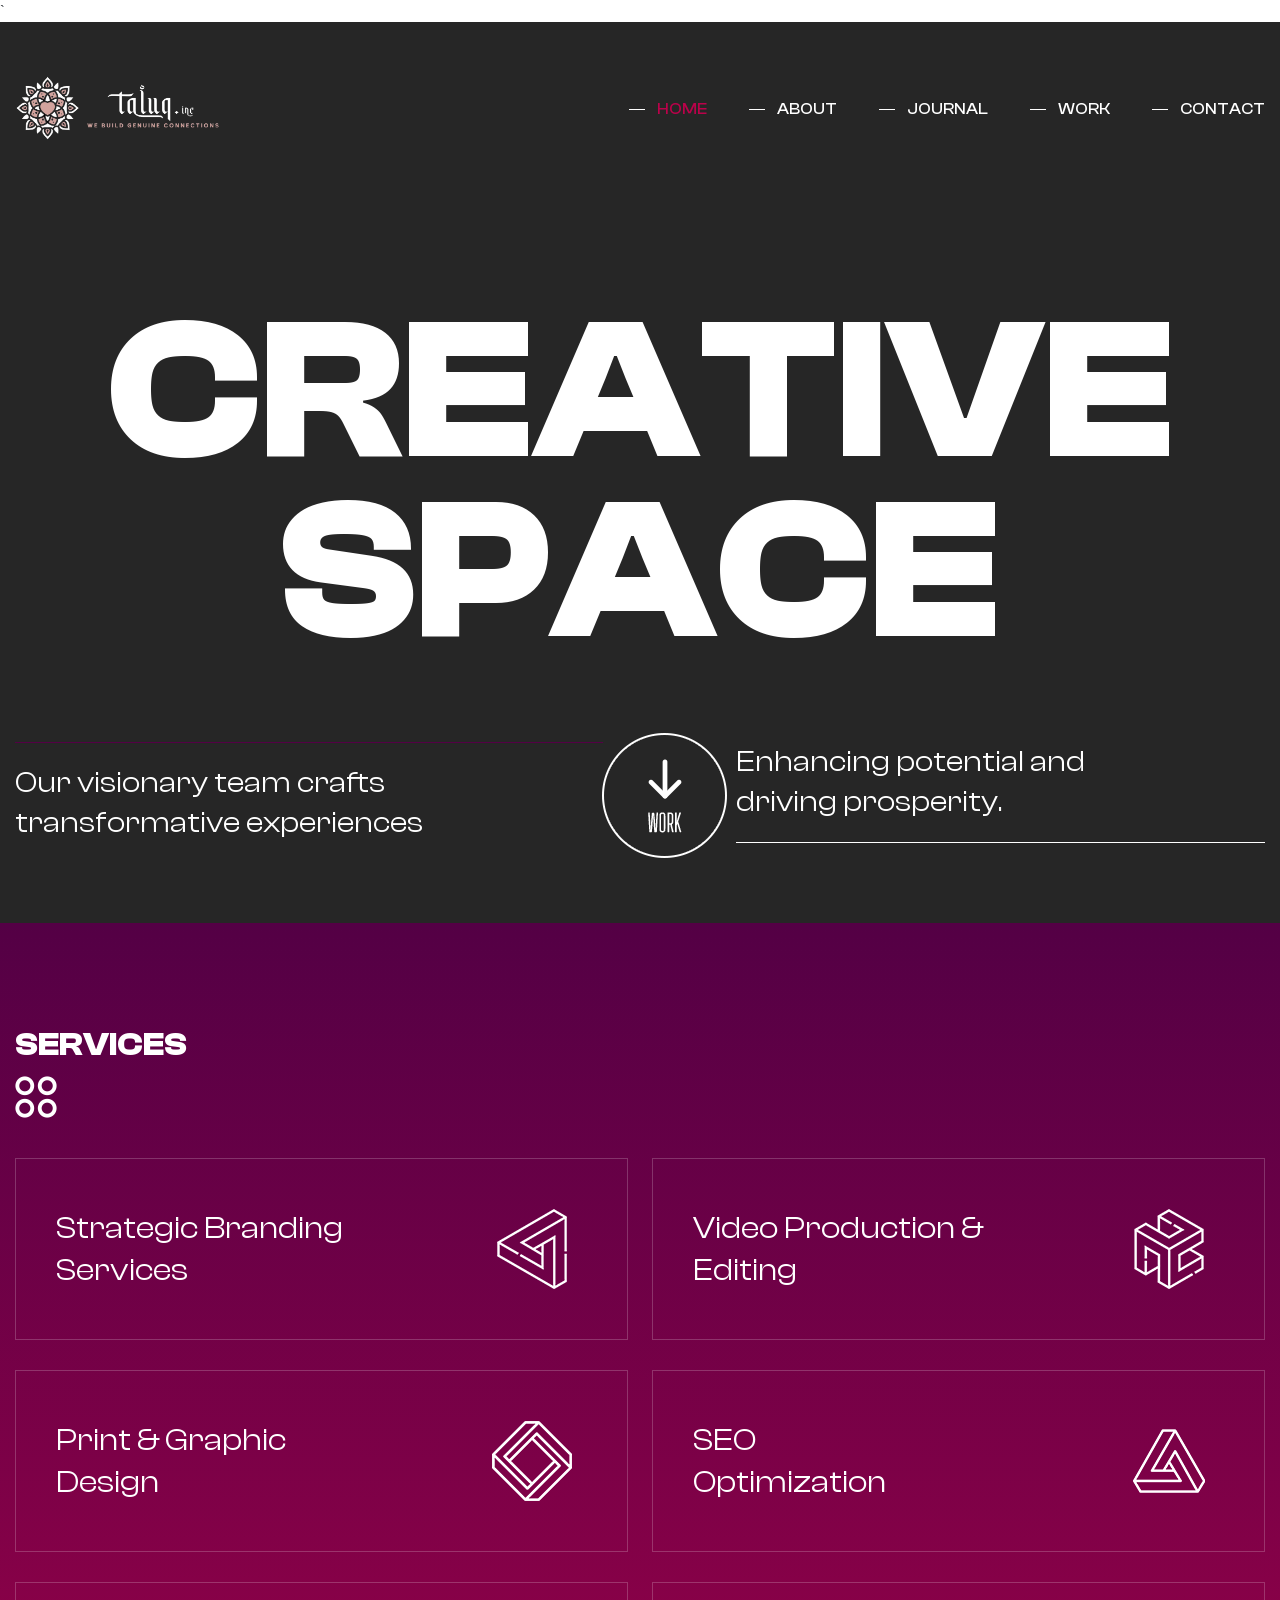
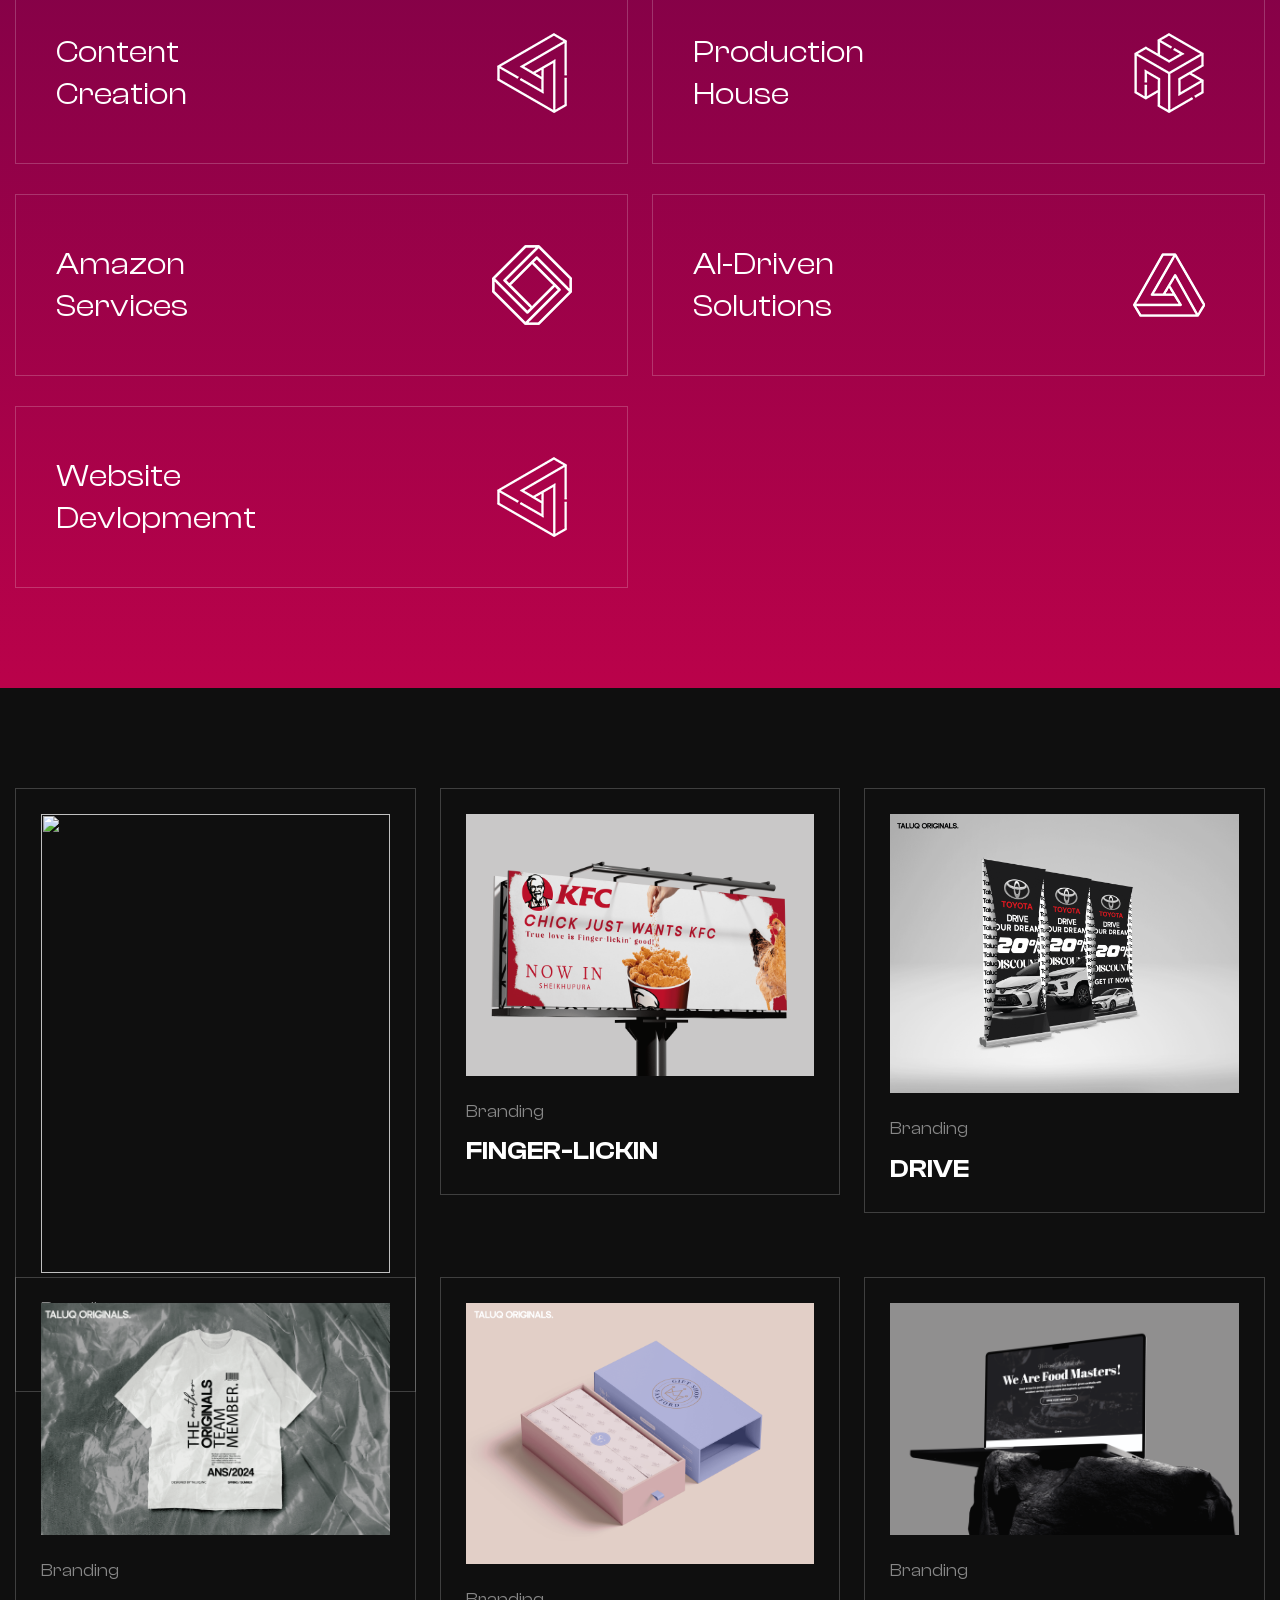
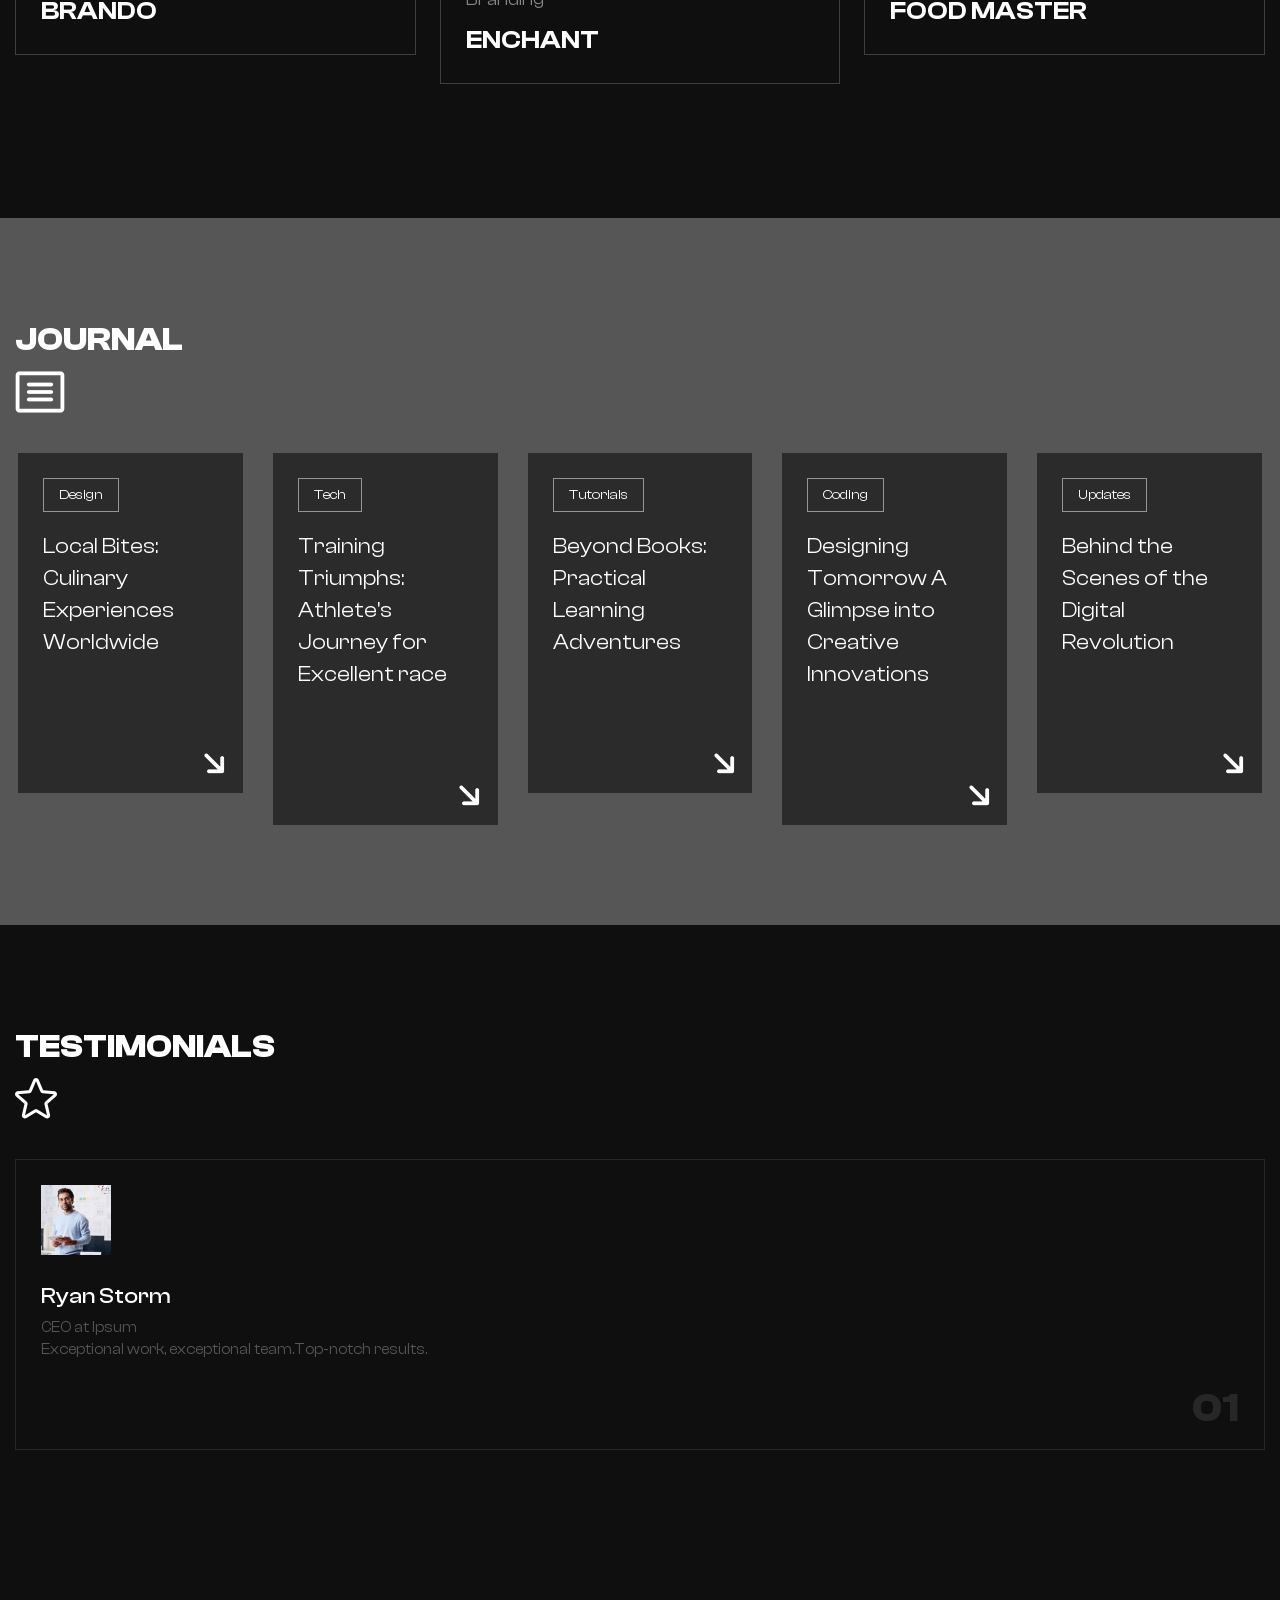
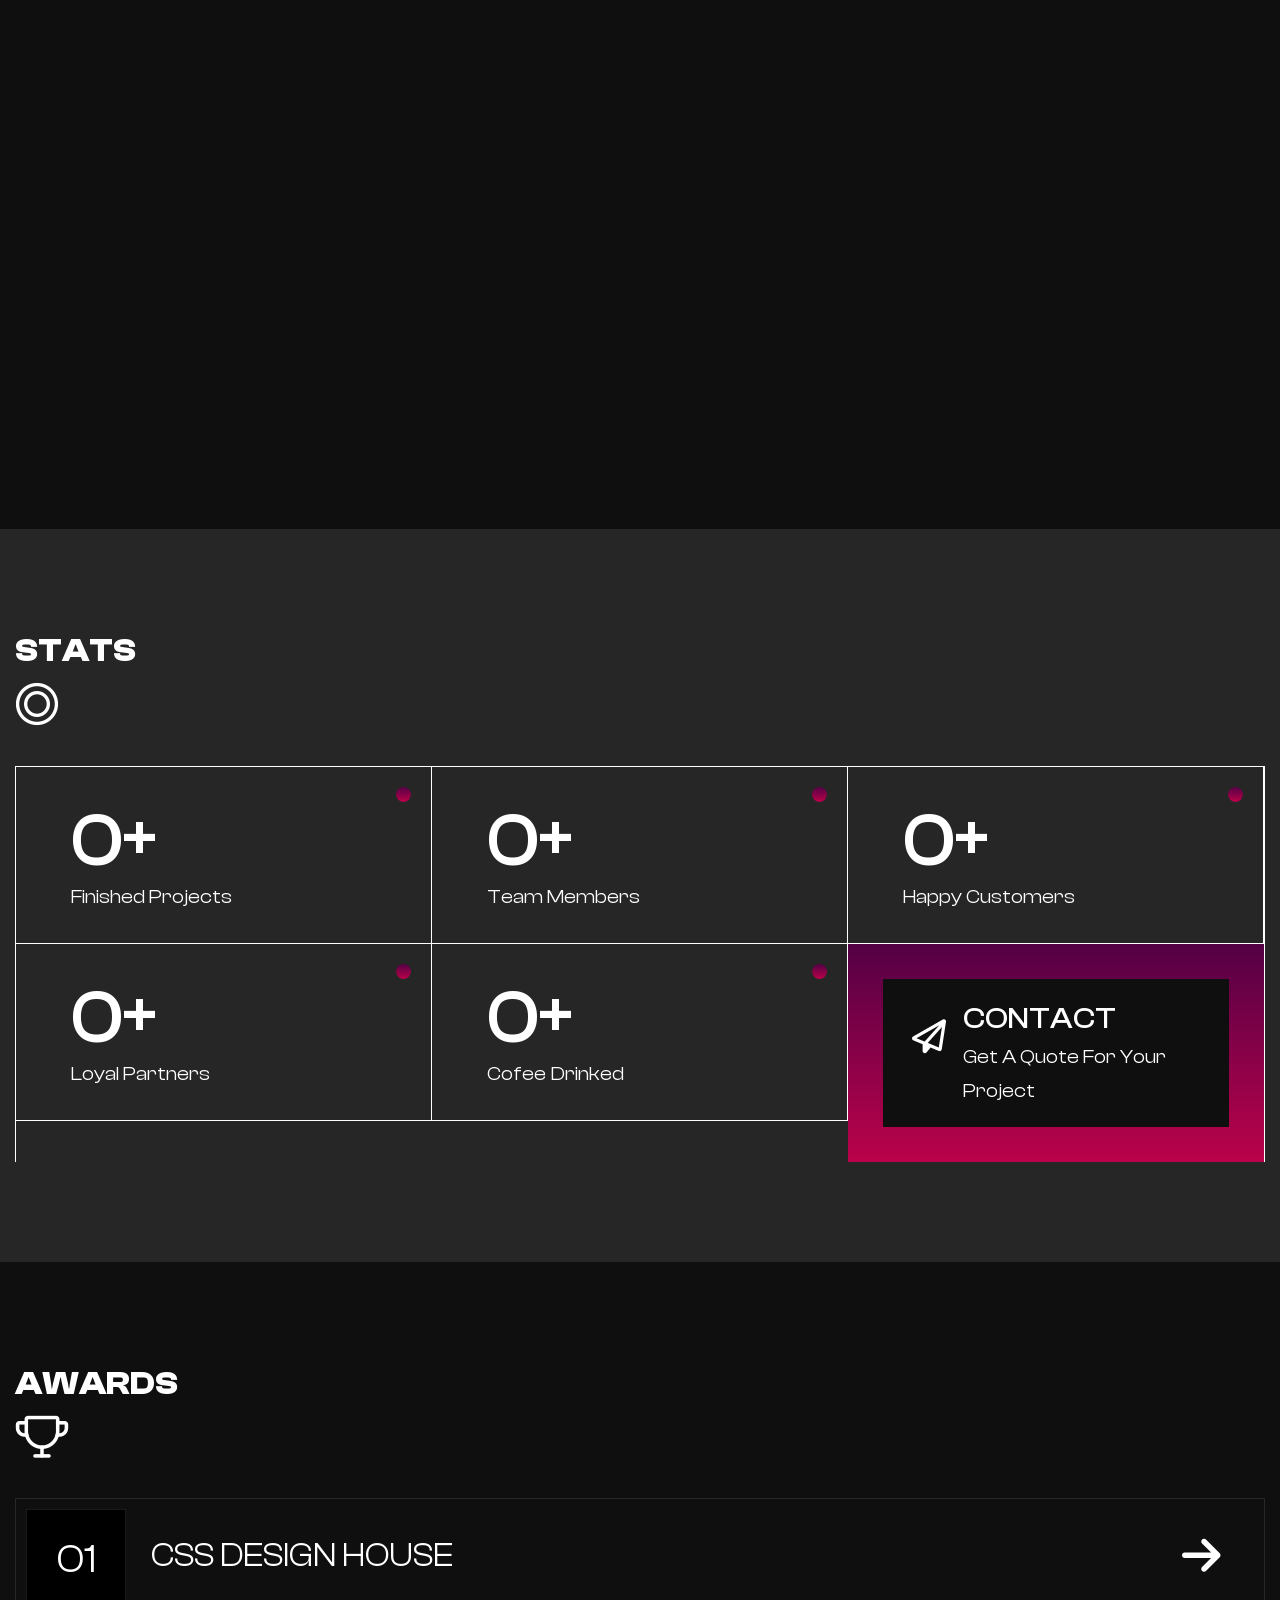
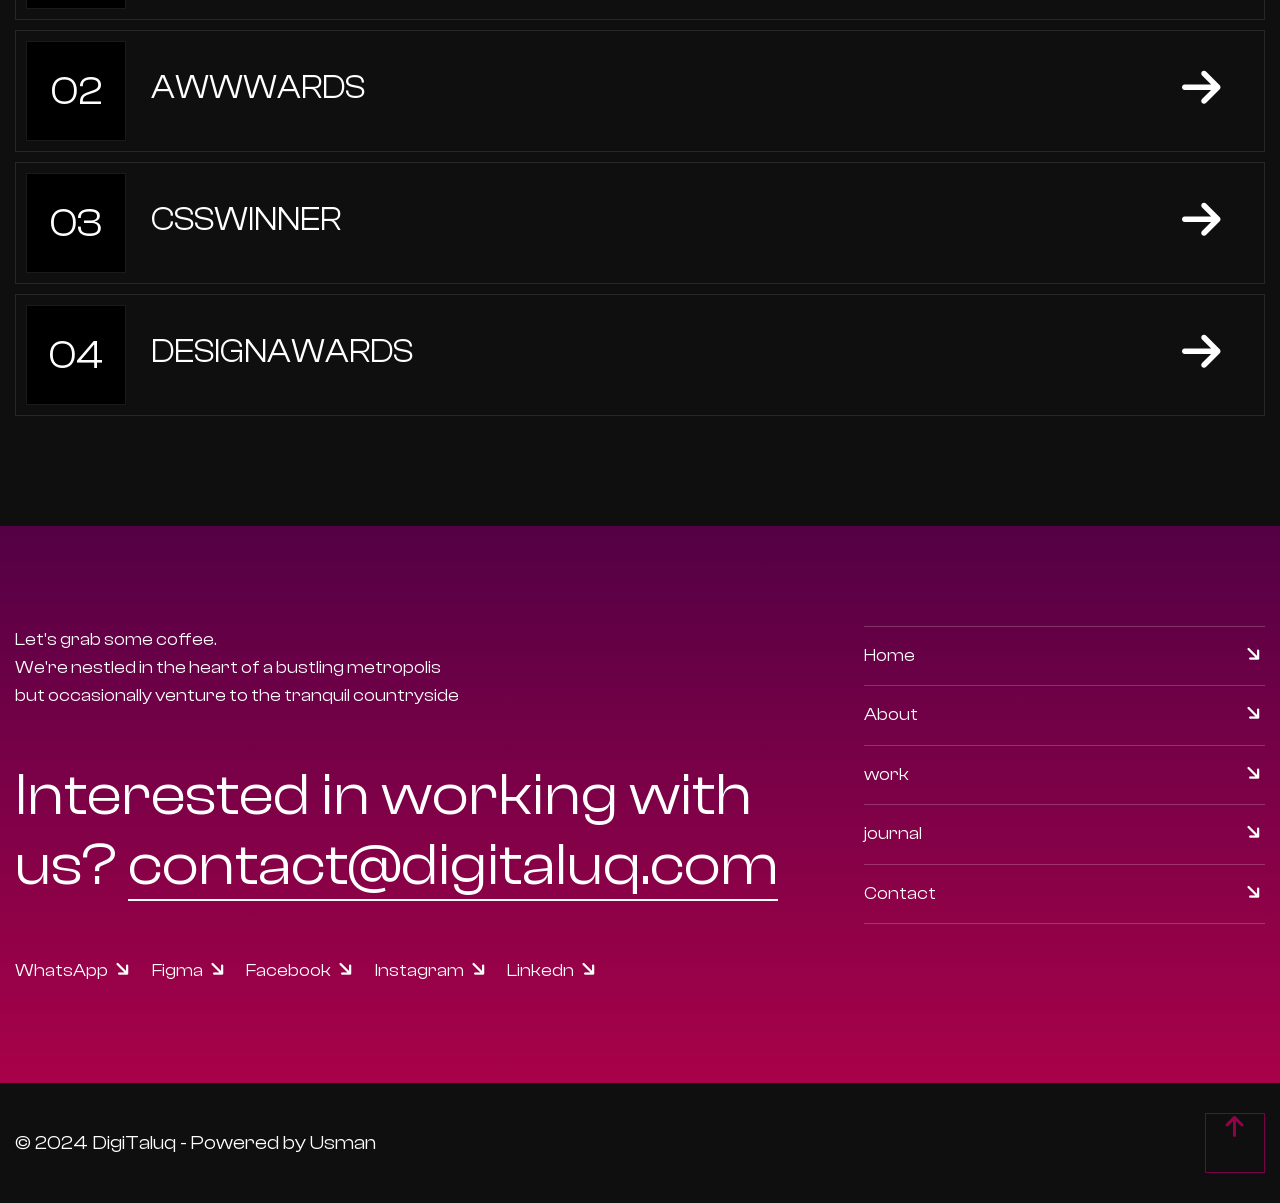
==== commit d4b8a5d8: "Update index.html" ====
--- a/index.html
+++ b/index.html
@@ -12,7 +12,7 @@
 <link rel="apple-touch-icon" sizes="76x76" href="/apple-touch-icon-76x76.png">
 <link rel="apple-touch-icon" sizes="114x114" href="/apple-touch-icon-114x114.png">
 <link rel="apple-touch-icon" sizes="180x180" href="/apple-touch-icon-180x180.png">
-<link rel="apple-touch-icon" sizes="144x144" href="/apple-touch-icon-144x144.png"> -->
+<link rel="apple-touch-icon" sizes="144x144" href="/apple-touch-icon-144x144.png"> 
 	
 
 
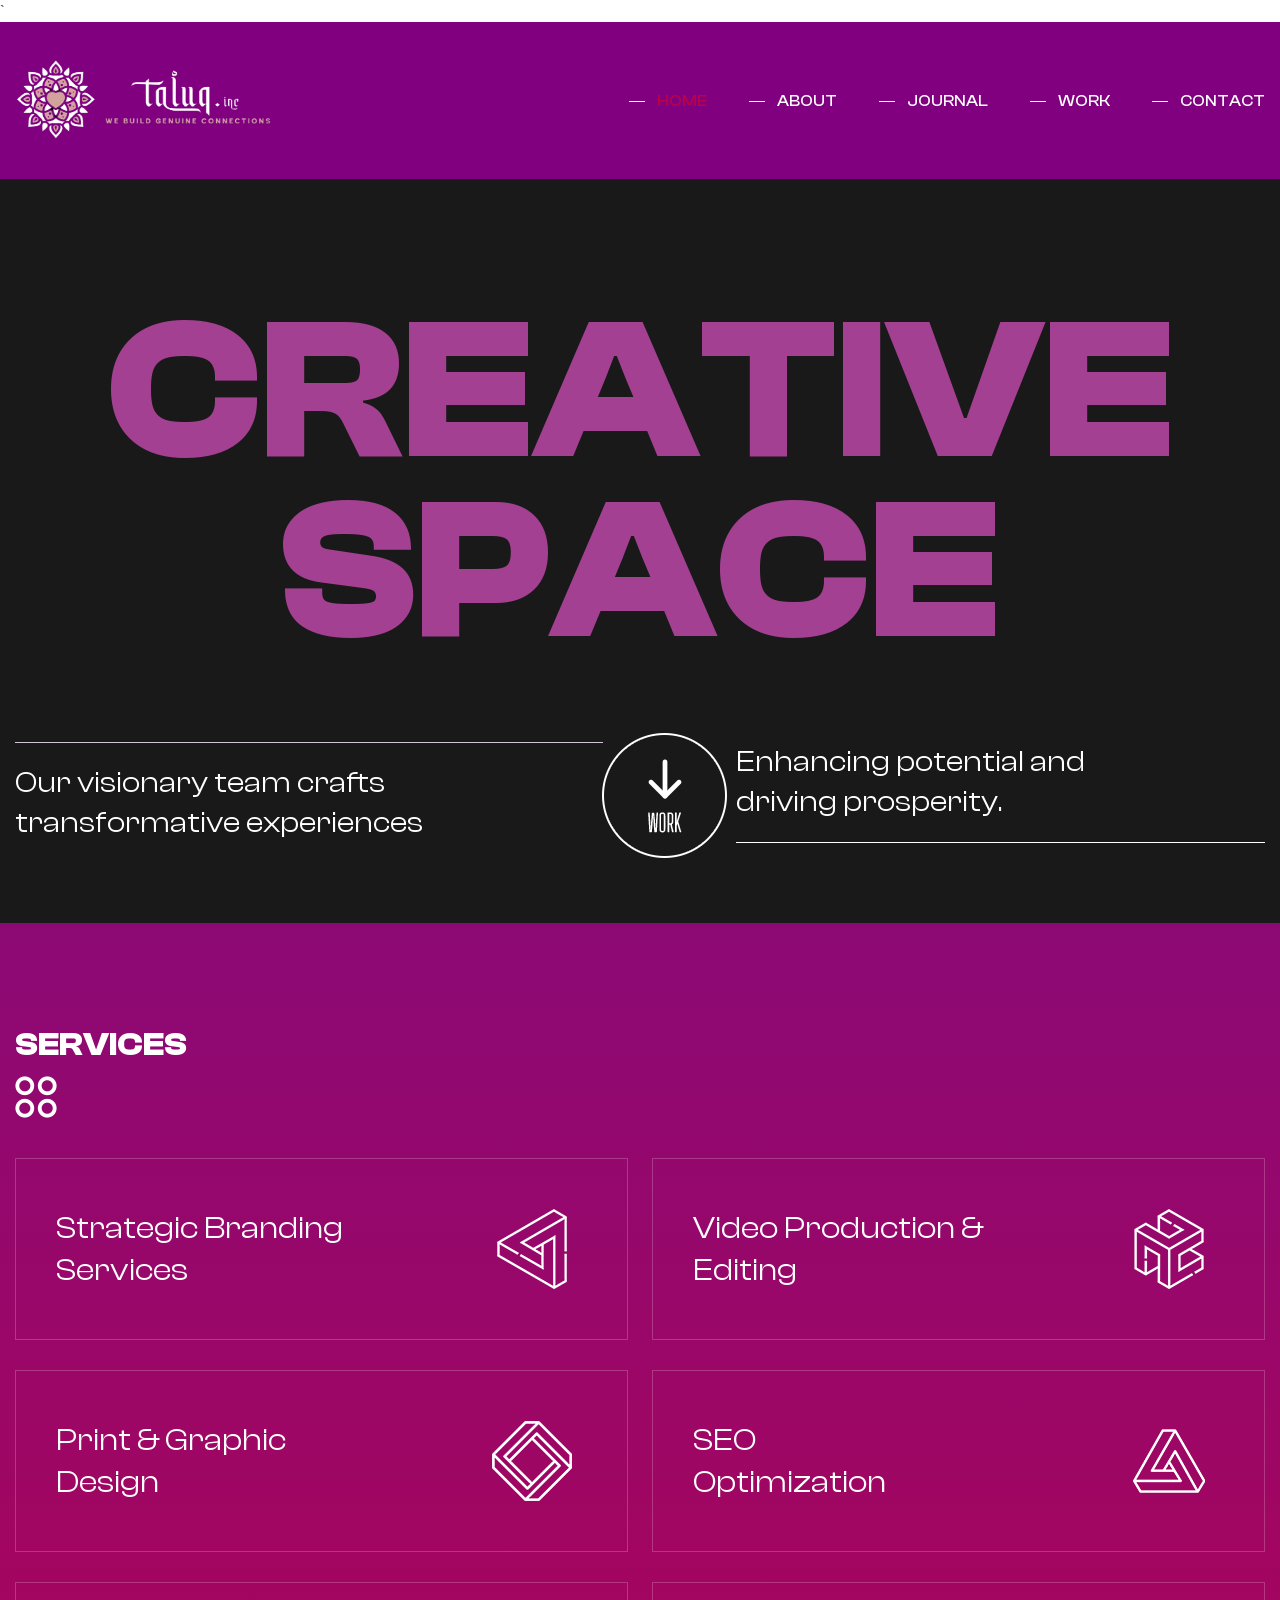
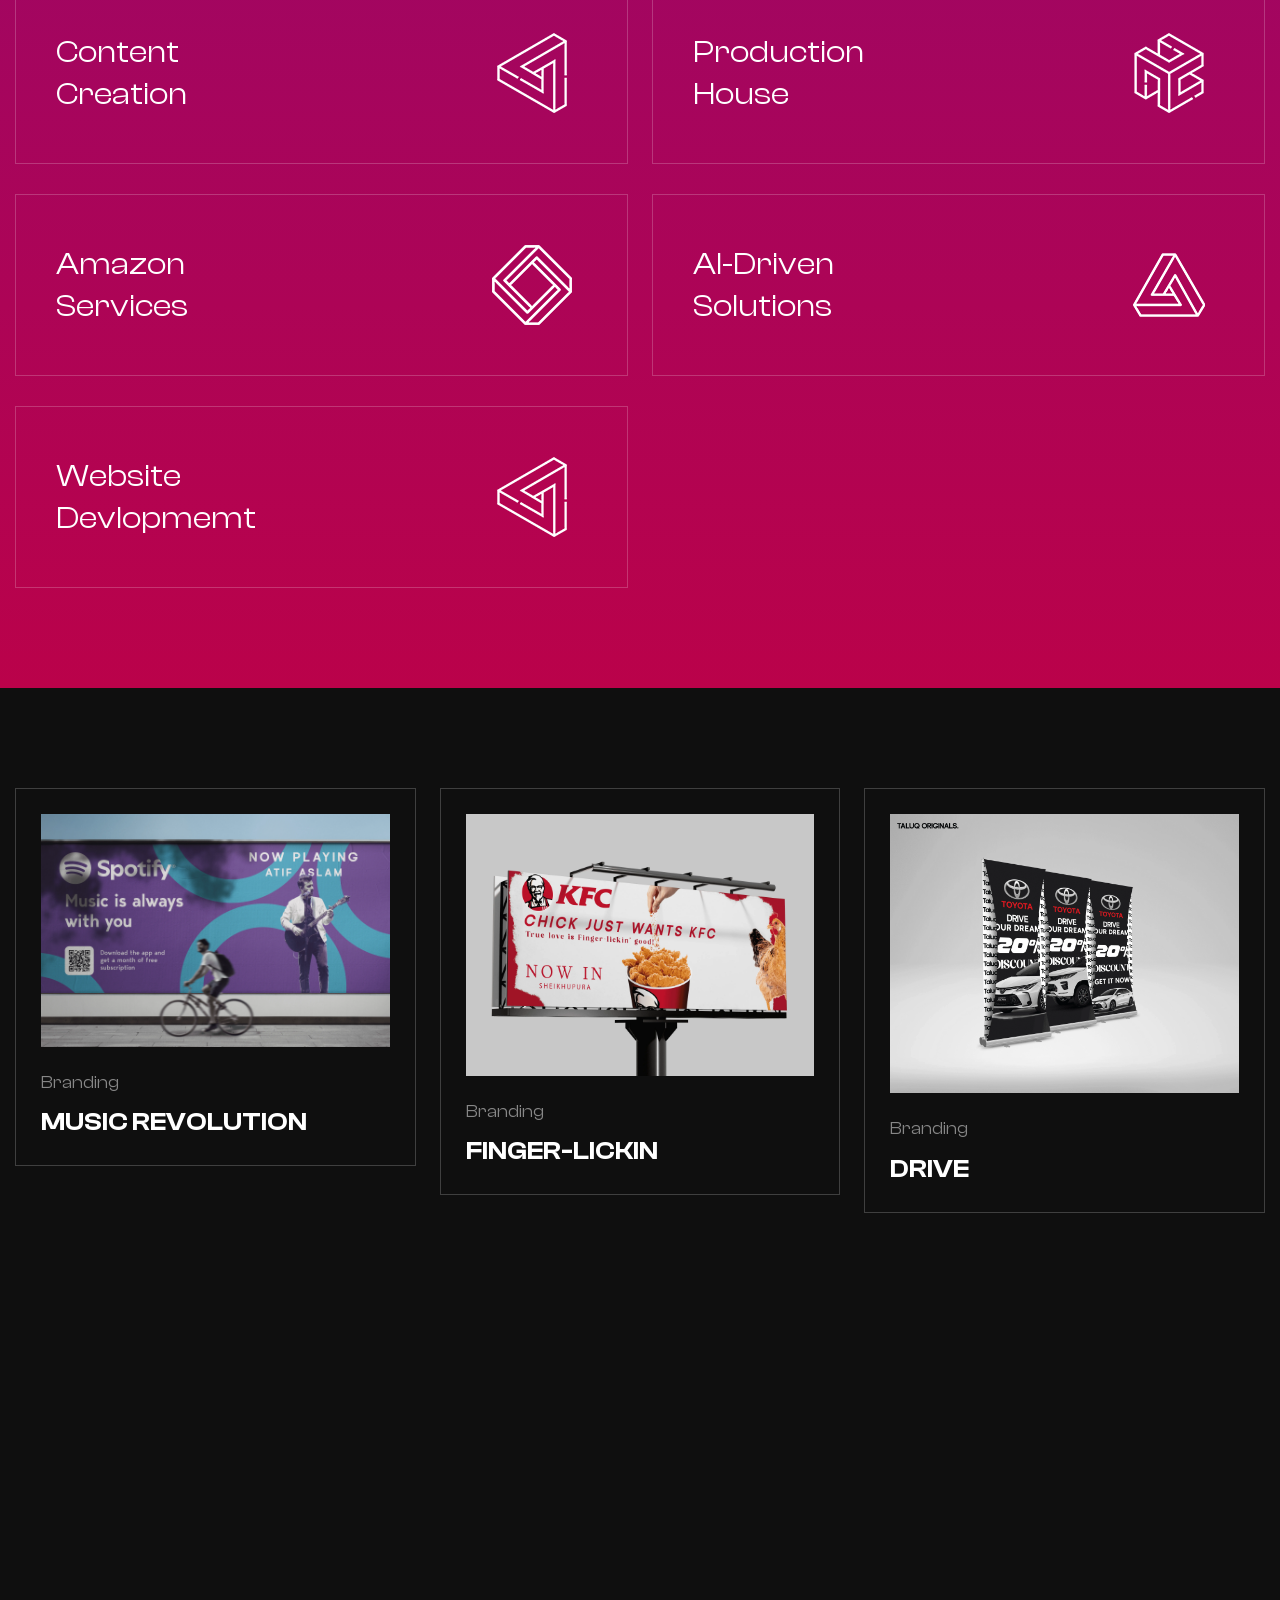
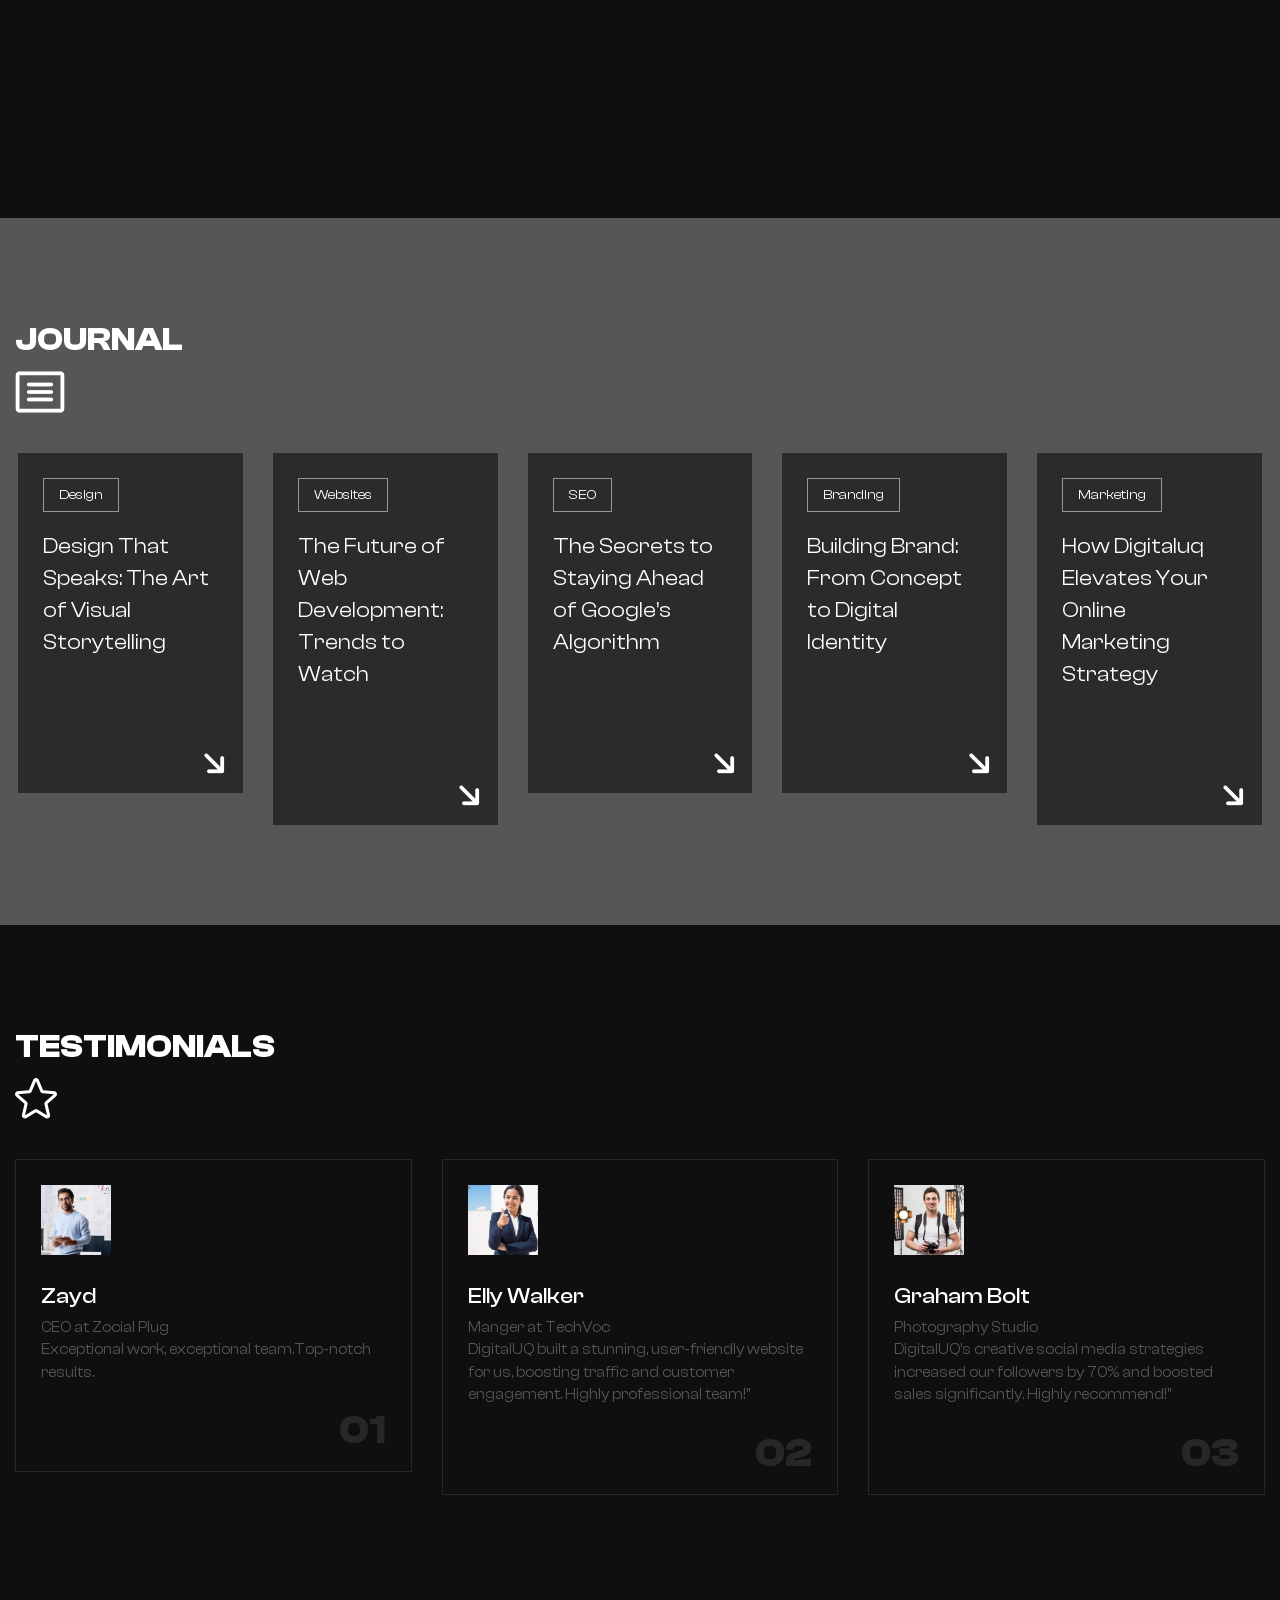
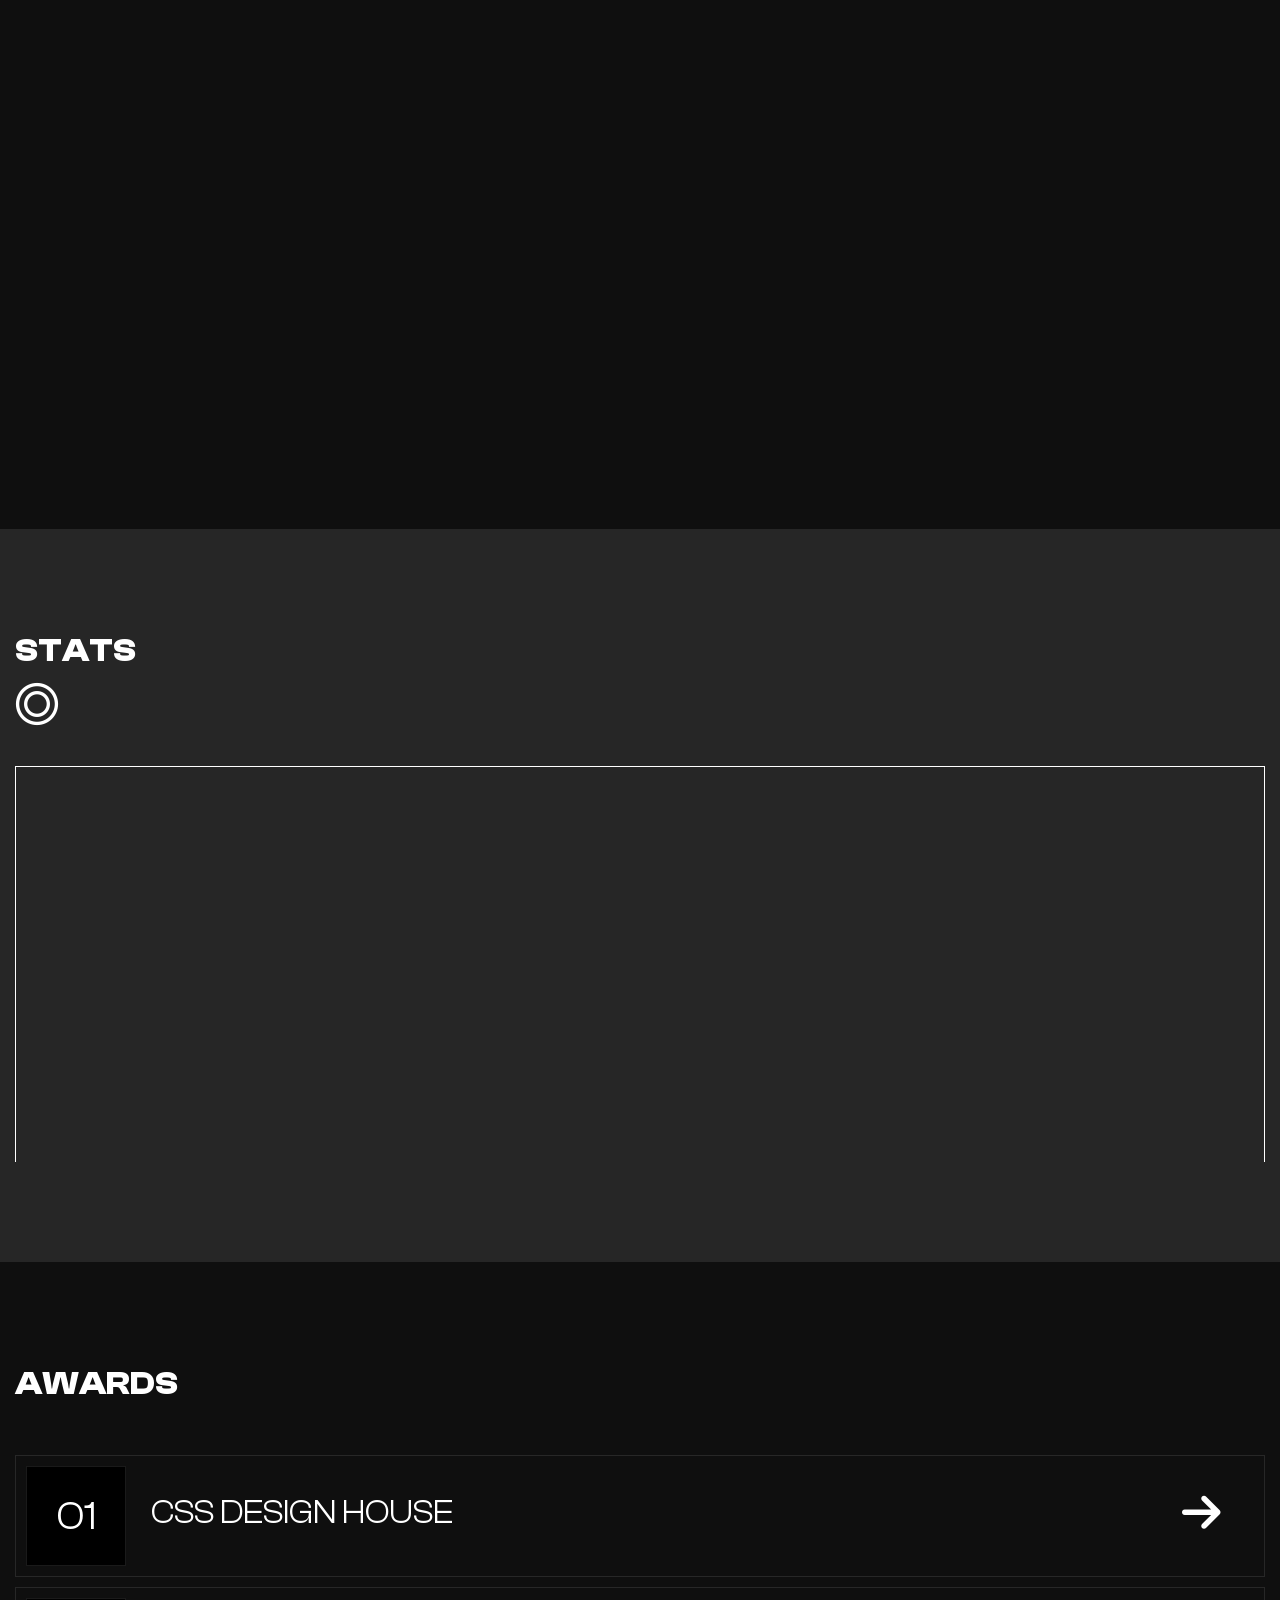
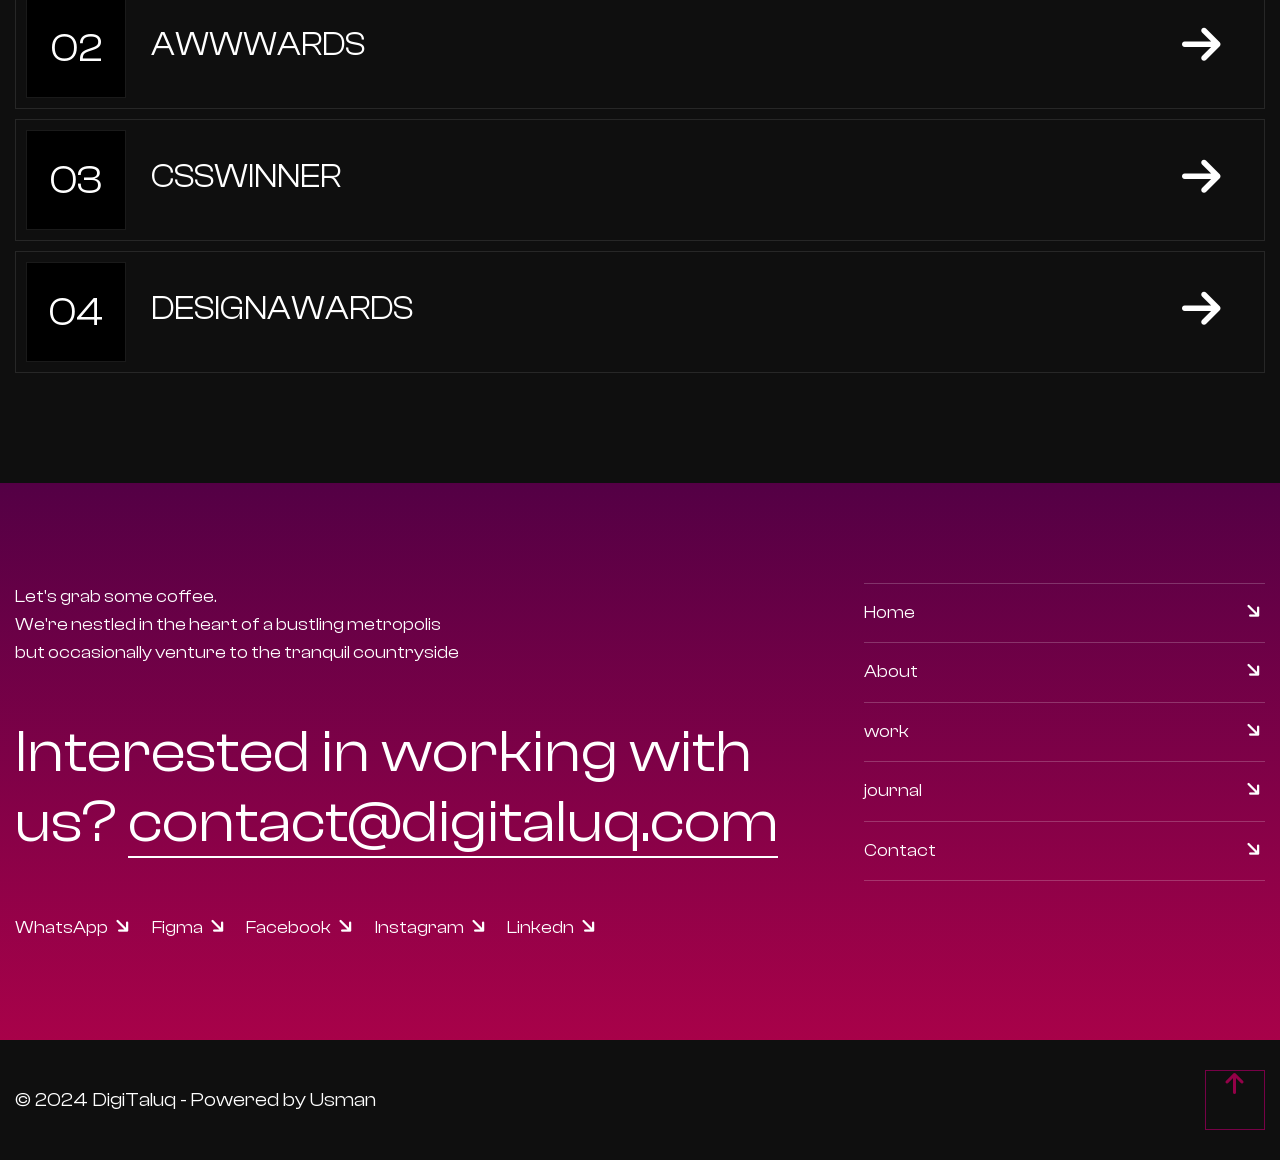
==== commit 3a1a1c56: "Initial commit" ====
--- a/index.html
+++ b/index.html
@@ -1,88 +1,72 @@
-`<!DOCTYPE html>
-<html>
+`<!doctype html>
+<html lang=en>
 <head>
- <meta charset="utf-8">
- <link rel="apple-touch-icon" sizes="152x152" href="/apple-touch-icon-152x152.png">
-<link rel="apple-touch-icon" sizes="120x120" href="/apple-touch-icon-120x120.png">
-<link rel="mask-icon" href="/safari-pinned-tab.svg" color="#000000">
-<link rel="apple-touch-icon" sizes="167x167" href="/apple-touch-icon-167x167.png">
-<link rel="apple-touch-icon" sizes="57x57" href="/apple-touch-icon-57x57.png">
-<link rel="apple-touch-icon" sizes="72x72" href="/apple-touch-icon-72x72.png">
-<link rel="apple-touch-icon" sizes="60x60" href="/apple-touch-icon-60x60.png">
-<link rel="apple-touch-icon" sizes="76x76" href="/apple-touch-icon-76x76.png">
-<link rel="apple-touch-icon" sizes="114x114" href="/apple-touch-icon-114x114.png">
-<link rel="apple-touch-icon" sizes="180x180" href="/apple-touch-icon-180x180.png">
-<link rel="apple-touch-icon" sizes="144x144" href="/apple-touch-icon-144x144.png"> 
-	
-
-
-
-
- <meta property="og:locale" content="en_US">
-<meta property="og:site_name" content="DigiTaluq">
-<meta property="og:image:height" content="630">
-<meta property="og:image:width" content="1200">
-<meta property="og:image:type" content="image/jpeg">
-<meta property="og:image" content="https://www.example.com/image.jpg">
-<meta property="og:url" content="https://www.digitaluq.com">
-<meta property="og:description" content="Description of your content">
-<meta property="og:type" content="website">
-<meta property="og:title" content="Your Page Title"> 
-
-
-
- <meta http-equiv="pics-label" content="/pics-128x128.png">
-<meta name="msapplication-config" content="/browserconfig.xml">
-<link rel="manifest" href="/manifest.json">
-<link rel="mask-icon" href="/safari-pinned-tab.svg" color="#000000">
-<meta name="msapplication-TileImage" content="/ms-tile-144x144.png">
-<meta name="msapplication-TileColor" content="#ffffff">
-<link rel="icon" sizes="192x192" href="/android-chrome-192x192.png">
-<link rel="apple-touch-icon" href="/apple-touch-icon.png">
-<link rel="icon" href="/favicon.ico" type="image/x-icon">
-
-
- <meta name="twitter:image:alt" content="Alt text for the image">
-<meta name="twitter:image" content="https://www.example.com/image.jpg">
-<meta name="twitter:description" content="A brief description of your content or webpage.">
-<meta name="twitter:title" content="Your Page Title">
-<meta name="twitter:creator" content="@ContentCreatorUsername">
-<meta name="twitter:site" content="@YourTwitterUsername">
-<meta name="twitter:card" content="summary_large_image">
-
-
-
-<meta http-equiv="Content-Type" content="text/html; charset=UTF-8">
-
-<meta http-equiv="X-UA-Compatible" content="IE=edge">
-<meta http-equiv="pragma" content="no-cache">
-<meta http-equiv="Cache-Control" content="no-cache, no-store, must-revalidate">
-<meta http-equiv="Expires" content="0">
-<meta http-equiv="Set-Cookie" content="name=value; expires=Sun, 22 Sep 2023 12:00:00 UTC; path=/">
-<meta http-equiv="Window-Target" content="_blank">
-
-
- <meta name="viewport" content="width=device-width, initial-scale=1.0">
-<meta name="description" content="A brief description of your web page.">
-<meta name="keywords" content="taluq, Digital, Taluq">
-<meta name="author" content="Author Name">
-<meta name="robots" content="index, follow">
-<meta name="copyright" content="Copyright © 2024-Taluq">
-<meta name="generator" content="WordPress">
-<meta name="language" content="en">
-<meta name="charset" content="UTF-8">
-<link rel="author" href="https://plus.google.com/[Google+ Profile URL]">
-<link rel="publisher" href="[Google+ Page URL]">
-<meta name="abstract" content="A brief summary of the document.">
-<meta name="subject" content="The subject matter of the document.">
-<meta name="rating" content="General">
-<meta name="apple-mobile-web-app-title" content="App Name">
-<meta name="apple-mobile-web-app-capable" content="yes">
-<meta name="msapplication-TileColor" content="#ffffff">
-<meta name="msapplication-TileImage" content="/ms-tile-144x144.png">
-<meta name="theme-color" content="#0078d4"> 
-
-<script type="application/ld+json">
+<meta charset=utf-8>
+<meta name=viewport content="width=device-width,initial-scale=1">
+<link rel=apple-touch-icon sizes=152x152 href=/apple-touch-icon-152x152.png>
+<link rel=apple-touch-icon sizes=120x120 href=/apple-touch-icon-120x120.png>
+<link rel=mask-icon href=/safari-pinned-tab.svg color=#000000>
+<link rel=apple-touch-icon sizes=167x167 href=/apple-touch-icon-167x167.png>
+<link rel=apple-touch-icon sizes=57x57 href=/apple-touch-icon-57x57.png>
+<link rel=apple-touch-icon sizes=72x72 href=/apple-touch-icon-72x72.png>
+<link rel=apple-touch-icon sizes=60x60 href=/apple-touch-icon-60x60.png>
+<link rel=apple-touch-icon sizes=76x76 href=/apple-touch-icon-76x76.png>
+<link rel=apple-touch-icon sizes=114x114 href=/apple-touch-icon-114x114.png>
+<link rel=apple-touch-icon sizes=180x180 href=/apple-touch-icon-180x180.png>
+<link rel=apple-touch-icon sizes=144x144 href=/apple-touch-icon-144x144.png>
+<meta property=og:locale content=en_US>
+<meta property=og:site_name content=DigiTaluq>
+<meta property=og:image:height content=630>
+<meta property=og:image:width content=1200>
+<meta property=og:image:type content=image/jpeg>
+<meta property=og:image content=https://www.example.com/image.jpg>
+<meta property=og:url content=https://www.digitaluq.com>
+<meta property=og:description content="Description of your content">
+<meta property=og:type content=website>
+<meta property=og:title content="Your Page Title">
+<meta http-equiv=pics-label content=/pics-128x128.png>
+<meta name=msapplication-config content=/browserconfig.xml>
+<link rel=manifest href=/manifest.json>
+<link rel=mask-icon href=/safari-pinned-tab.svg color=#000000>
+<meta name=msapplication-TileImage content=/ms-tile-144x144.png>
+<meta name=msapplication-TileColor content=#ffffff>
+<link rel=icon sizes=192x192 href=/android-chrome-192x192.png>
+<link rel=apple-touch-icon href=/apple-touch-icon.png>
+<link rel=icon href=/favicon.ico type=image/x-icon>
+<meta name=twitter:image:alt content="Alt text for the image">
+<meta name=twitter:image content=https://www.example.com/image.jpg>
+<meta name=twitter:description content="A brief description of your content or webpage.">
+<meta name=twitter:title content="Your Page Title">
+<meta name=twitter:creator content=@ContentCreatorUsername>
+<meta name=twitter:site content=@YourTwitterUsername>
+<meta name=twitter:card content=summary_large_image>
+<meta http-equiv=Content-Type content="text/html; charset=UTF-8">
+<meta http-equiv=X-UA-Compatible content="IE=edge">
+<meta http-equiv=pragma content=no-cache>
+<meta http-equiv=Cache-Control content="no-cache, no-store, must-revalidate">
+<meta http-equiv=Expires content=0>
+<meta http-equiv=Set-Cookie content="name=value; expires=Sun, 22 Sep 2023 12:00:00 UTC; path=/">
+<meta http-equiv=Window-Target content=_blank>
+<meta name=viewport content="width=device-width,initial-scale=1">
+<meta name=description content="A brief description of your web page.">
+<meta name=keywords content="taluq, Digital, Taluq">
+<meta name=author content="Author Name">
+<meta name=robots content="index, follow">
+<meta name=copyright content="Copyright © 2024-Taluq">
+<meta name=generator content=WordPress>
+<meta name=language content=en>
+<meta name=charset content=UTF-8>
+<link rel=author href="https://plus.google.com/[Google+ Profile URL]">
+<link rel=publisher href="[Google+ Page URL]">
+<meta name=abstract content="A brief summary of the document.">
+<meta name=subject content="The subject matter of the document.">
+<meta name=rating content=General>
+<meta name=apple-mobile-web-app-title content="App Name">
+<meta name=apple-mobile-web-app-capable content=yes>
+<meta name=msapplication-TileColor content=#ffffff>
+<meta name=msapplication-TileImage content=/ms-tile-144x144.png>
+<meta name=theme-color content=#0078d4>
+<script type=application/ld+json>
 {
   "@context": "https://schema.org",
   "@type": "Organization",
@@ -96,669 +80,514 @@
   }
 }
 </script>
- 
-	
 <title>DigiTaluq_Branding Agency | Homepage</title>
-<!-- Stylesheets -->
-<link href="assets/css/bootstrap.css" rel="stylesheet">
-<link href="assets/css/style.css" rel="stylesheet">
-<link href="assets/css/responsive.css" rel="stylesheet">
-<link href="https://fonts.googleapis.com/css2?family=Inter:wght@300;400;500;600;700;800;900&display=swap" rel="stylesheet">
-<link rel="shortcut icon" href="assets/images/logo.png" type="image/x-icon">
-<link rel="icon" href="assets/images/logo.png" type="image/x-icon">
-<!-- Responsive -->
-<meta http-equiv="X-UA-Compatible" content="IE=edge">
-<meta name="viewport" content="width=device-width, initial-scale=1.0, maximum-scale=1.0, user-scalable=0">
-	<meta name="google-site-verification" content="kkj7lxMWjn1J4SCuQQAtQN0sTy2SxIM4OzqDHZ-z9CM" />
-	
+<link href=assets/css/bootstrap.css rel=stylesheet>
+<link href=assets/css/style.css rel=stylesheet>
+<link href=assets/css/responsive.css rel=stylesheet>
+<link href="https://fonts.googleapis.com/css2?family=Inter:wght@300;400;500;600;700;800;900&display=swap" rel=stylesheet>
+<link rel="shortcut icon" href=assets/images/logo.png type=image/x-icon>
+<link rel=icon href=assets/images/logo.png type=image/x-icon>
+<meta http-equiv=X-UA-Compatible content="IE=edge">
+<meta name=viewport content="width=device-width,initial-scale=1,maximum-scale=1,user-scalable=0">
+<meta name=google-site-verification content=kkj7lxMWjn1J4SCuQQAtQN0sTy2SxIM4OzqDHZ-z9CM>
+</head>
+<body>
+<div class=page-wrapper>
+<header class=main-header>
+<div class=header-lower>
+<div class=auto-container>
+<div class=inner-container>
+<div class="d-flex justify-content-between align-items-center flex-wrap">
+<div class=logo-box>
+<div class=logo><a href=index.html><img loading=lazy src=assets/images/logo.png alt=""></a></div>
+</div>
+<div class="nav-outer d-flex flex-wrap">
+<nav class="main-menu navbar-expand-md">
+<div class=navbar-header>
+<button class=navbar-toggler type=button data-toggle=collapse data-target=#navbarSupportedContent aria-controls=navbarSupportedContent aria-expanded=false aria-label="Toggle navigation">
+<span class=icon-bar></span>
+<span class=icon-bar></span>
+<span class=icon-bar></span>
+</button>
+</div>
+<div class="navbar-collapse collapse clearfix" id=navbarSupportedContent>
+<ul class="navigation clearfix">
+<li><a href=index.html>Home</a></li>
+<li><a href=about.html>About</a></li>
+<li><a href=journal.html>Journal</a></li>
+<li><a href=work.html>Work</a></li>
+<li><a href=contact.html>Contact</a></li>
+</ul>
+</div>
+</nav>
+</div>
+<div class=mobile-nav-toggler>
+<svg xmlns=http://www.w3.org/2000/svg class="icon icon-tabler icon-tabler-menu-2" width=24 height=24 viewBox="0 0 24 24" stroke-width=1.5 stroke=currentColor fill=none stroke-linecap=round stroke-linejoin=round><path stroke=none d="M0 0h24v24H0z" fill=none /><path d="M4 6l16 0"/><path d="M4 12l16 0"/><path d="M4 18l16 0"/></svg>
+</div>
+</div>
+</div>
+</div>
+</div>
+<div class=mobile-menu>
+<div class=menu-backdrop></div>
+<div class=close-btn><span class="icon fa-solid fa-xmark fa-fw"></span></div>
+<nav class=menu-box>
+<div class=nav-logo><a href=index.html><img loading=lazy src=assets/images/logo.png alt=""></a></div>
+<div class=menu-outer></div>
+</nav>
+</div>
+</header>
+<section class=banner-one>
+<div class=auto-container>
+<div class=banner-one_content>
+<div class=banner-one_content-inner>
+<h1 class=banner-one_heading>Creative <br> Space</h1>
+<div class="lower-box d-flex justify-content-between align-items-center flex-wrap">
+<div class=banner-one_text>Our visionary team crafts <br> transformative experiences</div>
+<div class=banner-one_text-two>Enhancing potential and <br> driving prosperity.</div>
+</div>
+</div>
+</div>
+<div class="down-box scroll-to-target" data-target=.gallery-one>
+<img loading=lazy src=assets/images/main-slider/down.png alt="">
+</div>
+</div>
+</section>
+<section class=services-one>
+<div class=auto-container>
+<div class=sec-title>
+<h2 class=sec-title_heading>Services</h2>
+<div class=sec-title_icon><img loading=lazy src=assets/images/icons/icon-1.png alt=""></div>
+</div>
+<div class="row clearfix">
+<div class="service-block_one col-lg-6 col-md-6 col-sm-12">
+<div class="service-block_one-inner d-flex justify-content-between align-items-center flex-wrap">
+<h3 class=service-block_one-heading>Strategic Branding<br> Services</h3>
+<div class=service-block_one-icon>
+<img loading=lazy src=assets/images/icons/service-1.png alt="">
+</div>
+</div>
+</div>
+<div class="service-block_one col-lg-6 col-md-6 col-sm-12">
+<div class="service-block_one-inner d-flex justify-content-between align-items-center flex-wrap">
+<h3 class=service-block_one-heading>Video Production & <br> Editing</h3>
+<div class=service-block_one-icon>
+<img loading=lazy src=assets/images/icons/service-2.png alt="">
+</div>
+</div>
+</div>
+<div class="service-block_one col-lg-6 col-md-6 col-sm-12">
+<div class="service-block_one-inner d-flex justify-content-between align-items-center flex-wrap">
+<h3 class=service-block_one-heading>Print & Graphic <br> Design</h3>
+<div class=service-block_one-icon>
+<img loading=lazy src=assets/images/icons/service-3.png alt="">
+</div>
+</div>
+</div>
+<div class="service-block_one col-lg-6 col-md-6 col-sm-12">
+<div class="service-block_one-inner d-flex justify-content-between align-items-center flex-wrap">
+<h3 class=service-block_one-heading>SEO <br> Optimization </h3>
+<div class=service-block_one-icon>
+<img loading=lazy src=assets/images/icons/service-4.png alt="">
+</div>
+</div>
+</div>
+<div class="service-block_one col-lg-6 col-md-6 col-sm-12">
+<div class="service-block_one-inner d-flex justify-content-between align-items-center flex-wrap">
+<h3 class=service-block_one-heading>Content <br> Creation</h3>
+<div class=service-block_one-icon>
+<img loading=lazy src=assets/images/icons/service-1.png alt="">
+</div>
+</div>
+</div>
+<div class="service-block_one col-lg-6 col-md-6 col-sm-12">
+<div class="service-block_one-inner d-flex justify-content-between align-items-center flex-wrap">
+<h3 class=service-block_one-heading>Production <br> House</h3>
+<div class=service-block_one-icon>
+<img loading=lazy src=assets/images/icons/service-2.png alt="">
+</div>
+</div>
+</div>
+<div class="service-block_one col-lg-6 col-md-6 col-sm-12">
+<div class="service-block_one-inner d-flex justify-content-between align-items-center flex-wrap">
+<h3 class=service-block_one-heading>Amazon <br> Services</h3>
+<div class=service-block_one-icon>
+<img loading=lazy src=assets/images/icons/service-3.png alt="">
+</div>
+</div>
+</div>
+<div class="service-block_one col-lg-6 col-md-6 col-sm-12">
+<div class="service-block_one-inner d-flex justify-content-between align-items-center flex-wrap">
+<h3 class=service-block_one-heading>AI-Driven <br> Solutions</h3>
+<div class=service-block_one-icon>
+<img loading=lazy src=assets/images/icons/service-4.png alt="">
+</div>
+</div>
+</div>
+<div class="service-block_one col-lg-6 col-md-6 col-sm-12">
+<div class="service-block_one-inner d-flex justify-content-between align-items-center flex-wrap">
+<h3 class=service-block_one-heading>Website <br> Devlopmemt</h3>
+<div class=service-block_one-icon>
+<img loading=lazy src=assets/images/icons/service-1.png alt="">
+</div>
+</div>
+</div>
+</div>
+</div>
+</section>
+<section class=gallery-one>
+<div class=auto-container>
+<div class="row clearfix">
+<div class="gallery-block_one col-lg-4 col-md-6 col-sm-12">
+<div class="gallery-block_one-inner wow fadeInLeft" data-wow-delay=0ms data-wow-duration=1500ms>
+<div class=gallery-block_one-content>
+<div class=gallery-block_one-image>
+<a href=><img loading=lazy src=assets/images/gallery/1.webp alt=""></a>
+</div>
+<div class=gallery-block_one-title>branding</div>
+<h4 class=gallery-block_one-heading><a href=>Music Revolution</a></h4>
+</div>
+<div class=service-block_one-more>
+<a class=view-more href=>View Project <i class="fa-solid fa-arrow-right fa-fw"></i></a>
+</div>
+</div>
+</div>
+<div class="gallery-block_one col-lg-4 col-md-6 col-sm-12">
+<div class="gallery-block_one-inner wow fadeInUp" data-wow-delay=0ms data-wow-duration=1500ms>
+<div class=gallery-block_one-content>
+<div class=gallery-block_one-image>
+<a href=><img loading=lazy src=assets/images/gallery/2.webp alt=""></a>
+</div>
+<div class=gallery-block_one-title>branding</div>
+<h4 class=gallery-block_one-heading><a href=>Finger-lickin</a></h4>
+</div>
+<div class=service-block_one-more>
+<a class=view-more href=>View Project <i class="fa-solid fa-arrow-right fa-fw"></i></a>
+</div>
+</div>
+</div>
+<div class="gallery-block_one col-lg-4 col-md-6 col-sm-12">
+<div class="gallery-block_one-inner wow fadeInRight" data-wow-delay=0ms data-wow-duration=1500ms>
+<div class=gallery-block_one-content>
+<div class=gallery-block_one-image>
+<a href=><img loading=lazy src=assets/images/gallery/3.webp alt=""></a>
+</div>
+<div class=gallery-block_one-title>branding</div>
+<h4 class=gallery-block_one-heading><a href=>Drive</a></h4>
+</div>
+<div class=service-block_one-more>
+<a class=view-more href=>View Project <i class="fa-solid fa-arrow-right fa-fw"></i></a>
+</div>
+</div>
+</div>
+<div class="gallery-block_one col-lg-4 col-md-6 col-sm-12">
+<div class="gallery-block_one-inner wow fadeInLeft" data-wow-delay=0ms data-wow-duration=1500ms>
+<div class=gallery-block_one-content>
+<div class=gallery-block_one-image>
+<a href=><img loading=lazy src=assets/images/gallery/4.webp alt=""></a>
+</div>
+<div class=gallery-block_one-title>branding</div>
+<h4 class=gallery-block_one-heading><a href=>Brando</a></h4>
+</div>
+<div class=service-block_one-more>
+<a class=view-more href=>View Project <i class="fa-solid fa-arrow-right fa-fw"></i></a>
+</div>
+</div>
+</div>
+<div class="gallery-block_one col-lg-4 col-md-6 col-sm-12">
+<div class="gallery-block_one-inner wow fadeInUp" data-wow-delay=0ms data-wow-duration=1500ms>
+<div class=gallery-block_one-content>
+<div class=gallery-block_one-image>
+<a href=><img loading=lazy src=assets/images/gallery/5.webp alt=""></a>
+</div>
+<div class=gallery-block_one-title>branding</div>
+<h4 class=gallery-block_one-heading><a href=>Enchant</a></h4>
+</div>
+<div class=service-block_one-more>
+<a class=view-more href=>View Project <i class="fa-solid fa-arrow-right fa-fw"></i></a>
+</div>
+</div>
+</div>
+<div class="gallery-block_one col-lg-4 col-md-6 col-sm-12">
+<div class="gallery-block_one-inner wow fadeInRight" data-wow-delay=0ms data-wow-duration=1500ms>
+<div class=gallery-block_one-content>
+<div class=gallery-block_one-image>
+<a href=><img loading=lazy src=assets/images/gallery/6.webp alt=""></a>
+</div>
+<div class=gallery-block_one-title>branding</div>
+<h4 class=gallery-block_one-heading><a href=journal-detail.html>Food Master</a></h4>
+</div>
+<div class=service-block_one-more>
+<a class=view-more href=>View Project <i class="fa-solid fa-arrow-right fa-fw"></i></a>
+</div>
+</div>
+</div>
+</div>
+</div>
+</section>
+<section class=journal-one>
+<div class=auto-container>
+<div class=sec-title>
+<h2 class=sec-title_heading>Journal</h2>
+<div class=sec-title_icon><img loading=lazy src=assets/images/icons/icon-2.png alt=""></div>
+</div>
+<div class="row clearfix">
+<div class=journal-block_one>
+<div class=journal-block_one-inner>
+<div class=journal-block_one-title>Design</div>
+<h5 class=journal-block_one-heading><a href=design-journal.html>Design That Speaks: The Art of Visual Storytelling </a></h5>
+<a href=design-journal.html class="journal-block_one-arrow fa-solid fa-arrow-right fa-fw"></a>
+</div>
+</div>
+<div class=journal-block_one>
+<div class=journal-block_one-inner>
+<div class=journal-block_one-title>Websites</div>
+<h5 class=journal-block_one-heading><a href=web-journal.html>The Future of Web Development: Trends to Watch</a></h5>
+<a href=web-journal.html class="journal-block_one-arrow fa-solid fa-arrow-right fa-fw"></a>
+</div>
+</div>
+<div class=journal-block_one>
+<div class=journal-block_one-inner>
+<div class=journal-block_one-title>SEO</div>
+<h5 class=journal-block_one-heading><a href=seo-journal.html>The Secrets to Staying Ahead of Google’s Algorithm</a></h5>
+<a href=seo-journal.html class="journal-block_one-arrow fa-solid fa-arrow-right fa-fw"></a>
+</div>
+</div>
+<div class=journal-block_one>
+<div class=journal-block_one-inner>
+<div class=journal-block_one-title>Branding</div>
+<h5 class=journal-block_one-heading><a href=branding-journal.html>Building Brand: From Concept to Digital Identity</a></h5>
+<a href=branding-journal.html class="journal-block_one-arrow fa-solid fa-arrow-right fa-fw"></a>
+</div>
+</div>
+<div class=journal-block_one>
+<div class=journal-block_one-inner>
+<div class=journal-block_one-title>Marketing</div>
+<h5 class=journal-block_one-heading><a href=marketing-journal.html>How Digitaluq Elevates Your Online Marketing Strategy</a></h5>
+<a href=marketing-journal.html class="journal-block_one-arrow fa-solid fa-arrow-right fa-fw"></a>
+</div>
+</div>
+</div>
+</div>
+</section>
+<section class=testimonial-one>
+<div class=auto-container>
+<div class=sec-title>
+<h2 class=sec-title_heading>Testimonials</h2>
+<div class=sec-title_icon><img loading=lazy src=assets/images/icons/icon-3.png alt=""></div>
+</div>
+<div class="three-item_carousel swiper-container">
+<div class=swiper-wrapper>
+<div class=swiper-slide>
+<div class=testimonial-block_one>
+<div class=testimonial-block_one-inner>
+<div class=testimonial-block_one-content>
+<div class=testimonial-block_one-author>
+<img loading=lazy src=assets/images/icons/manager.png alt="">
+</div>
+<h5 class=testimonial-block_one-name>Zayd</h5>
+<div class=testimonial-block_one-designation>CEO at Zocial Plug<br>Exceptional work, exceptional team.Top-notch results. </div>
+<h5 class=testimonial-block_one-number>01</h5>
+</div>
+<div class=testimonial-block_one-lower>
+</div>
+</div>
+</div>
+</div>
+<div class=swiper-slide>
+<div class=testimonial-block_one>
+<div class=testimonial-block_one-inner>
+<div class=testimonial-block_one-content>
+<div class=testimonial-block_one-author>
+<img loading=lazy src=assets/images/icons/female.png alt="">
+</div>
+<h5 class=testimonial-block_one-name>Elly Walker</h5>
+<div class=testimonial-block_one-designation>Manger at TechVoc <br>DigitalUQ built a stunning, user-friendly website for us, boosting traffic and customer engagement. Highly professional team!"
+</div>
+<h5 class=testimonial-block_one-number>02</h5>
+</div>
+<div class=testimonial-block_one-lower>
+<span class=quote_icon><img src=assets/images/icons/ alt=""></span>
+</div>
+</div>
+</div>
+</div>
+<div class=swiper-slide>
+<div class=testimonial-block_one>
+<div class=testimonial-block_one-inner>
+<div class=testimonial-block_one-content>
+<div class=testimonial-block_one-author>
+<img loading=lazy src=assets/images/icons/photgrapher.png alt="">
+</div>
+<h5 class=testimonial-block_one-name>Graham Bolt</h5>
+<div class=testimonial-block_one-designation>Photography Studio<br> DigitalUQ's creative social media strategies increased our followers by 70% and boosted sales significantly. Highly recommend!"
+</div>
+<h5 class=testimonial-block_one-number>03</h5>
+</div>
+</div>
+</div>
+</div>
+</div>
+</div>
+</div>
+</section>
+<section class=stats-one>
+<div class=auto-container>
+<div class=sec-title>
+<h2 class=sec-title_heading>Stats</h2>
+<div class=sec-title_icon><img loading=lazy src=assets/images/icons/icon-4.png alt=""></div>
+</div>
+<div class=inner-container>
+<div class=clearfix>
+<div class="counter-block_one col-lg-4 col-md-6 col-sm-6">
+<div class="counter-block_one-inner wow flipInX" data-wow-delay=0ms data-wow-duration=1500ms>
+<div class=counter-block_one-counter><span class=odometer data-count=235></span>+</div>
+<div class=counter-block_one-text>finished projects</div>
+</div>
+</div>
+<div class="counter-block_one col-lg-4 col-md-6 col-sm-6">
+<div class="counter-block_one-inner wow flipInX" data-wow-delay=0ms data-wow-duration=1500ms>
+<div class=counter-block_one-counter><span class=odometer data-count=25></span>+</div>
+<div class=counter-block_one-text>team members</div>
+</div>
+</div>
+<div class="counter-block_one col-lg-4 col-md-6 col-sm-6">
+<div class="counter-block_one-inner wow flipInX" data-wow-delay=0ms data-wow-duration=1500ms>
+<div class=counter-block_one-counter><span class=odometer data-count=138></span>+</div>
+<div class=counter-block_one-text>happy customers</div>
+</div>
+</div>
+<div class="counter-block_one col-lg-4 col-md-6 col-sm-6">
+<div class="counter-block_one-inner wow flipInX" data-wow-delay=0ms data-wow-duration=1500ms>
+<div class=counter-block_one-counter><span class=odometer data-count=42></span>+</div>
+<div class=counter-block_one-text>loyal partners</div>
+</div>
+</div>
+<div class="counter-block_one col-lg-4 col-md-6 col-sm-6">
+<div class="counter-block_one-inner wow flipInX" data-wow-delay=0ms data-wow-duration=1500ms>
+<div class=counter-block_one-counter><span class=odometer data-count=15628></span>+</div>
+<div class=counter-block_one-text>cofee drinked</div>
+</div>
+</div>
+<div class="stats-one_contact-column col-lg-4 col-md-6 col-sm-6">
+<div class="stats-one_contact-inner wow flipInX" data-wow-delay=0ms data-wow-duration=1500ms>
+<div class=stats-one_contact-content>
+<a href=contact.html>
+<div class="stats-one_contact-icon fa-regular fa-paper-plane fa-fw"></div>
+<h3>contact</h3>
+<div class=text>get a quote for your project</div>
+</a>
+</div>
+</div>
+</div>
+</div>
+</div>
+</div>
+</section>
+<section class=awards-one>
+<div class=auto-container>
+<div class=sec-title>
+<h2 class=sec-title_heading>Awards</h2>
+<div class=sec-title_icon><img loading=lazy src=assets/images/icons/icon-5.png alt=""></div>
+</div>
+<div class=inner-container>
+<div class=awards-block_one>
+<div class=awards-block_one-inner>
+<a href=// class=awards-block_one-link></a>
+<div class=awards-block_one-content>
+<div class=awards-block_one-number>01</div>
+<h2 class=awards-block_one-title>CSS DEsign House <span>site of the Day / 2023</span></h2>
+<div class="awards-block_one-arrow fa-solid fa-arrow-right fa-fw"></div>
+</div>
+</div>
+</div>
+<div class=awards-block_one>
+<div class=awards-block_one-inner>
+<a href="" class=awards-block_one-link></a>
+<div class=awards-block_one-content>
+<div class=awards-block_one-number>02</div>
+<h2 class=awards-block_one-title>AWWWARDS <span>site of the Day / 2023</span></h2>
+<div class="awards-block_one-arrow fa-solid fa-arrow-right fa-fw"></div>
+</div>
+</div>
+</div>
+<div class=awards-block_one>
+<div class=awards-block_one-inner>
+<a href="" class=awards-block_one-link></a>
+<div class=awards-block_one-content>
+<div class=awards-block_one-number>03</div>
+<h2 class=awards-block_one-title>CSSWINNER <span>site of the Day / 2023</span></h2>
+<div class="awards-block_one-arrow fa-solid fa-arrow-right fa-fw"></div>
+</div>
+</div>
+</div>
+<div class=awards-block_one>
+<div class=awards-block_one-inner>
+<a href="" class=awards-block_one-link></a>
+<div class=awards-block_one-content>
+<div class=awards-block_one-number>04</div>
+<h2 class=awards-block_one-title>DesignAwards <span>site of the Day / 2024</span></h2>
+<div class="awards-block_one-arrow fa-solid fa-arrow-right fa-fw"></div>
+</div>
+</div>
+</div>
+</div>
+</div>
+</section>
+<footer class=main-footer>
+<div class=auto-container>
+<div class=widgets-section>
+<div class="row clearfix">
+<div class="footer-column col-lg-8 col-md-12 col-sm-12">
+<div class=footer-text>Let's grab some coffee. <br> We're nestled in the heart of a bustling metropolis <br> but occasionally venture to the tranquil countryside</div>
+<h2>Interested in working with us? <a href=mailto:f2018-45@bnu.edu.pk>contact@digitaluq.com</a></h2>
+<ul class=footer_socials>
+<li><a href=https://wa.me/+923294545154>WhatsApp <i class="fa-solid fa-arrow-right fa-fw"></i></a></li>
+<li><a href=figma.com/digitaluqinc>Figma <i class="fa-solid fa-arrow-right fa-fw"></i></a></li>
+<li><a href=facebook.com/digitaluqinc>Facebook <i class="fa-solid fa-arrow-right fa-fw"></i></a></li>
+<li><a href=https://www.instagram.com/digitaluq.co>Instagram <i class="fa-solid fa-arrow-right fa-fw"></i></a></li>
+<li><a href=https://www.linkedin.com/company/digitaluq-inc/ >Linkedn <i class="fa-solid fa-arrow-right fa-fw"></i></a></li>
+</ul>
+</div>
+<div class="footer-column col-lg-4 col-md-12 col-sm-12">
+<ul class=footer_navs>
+<li><a href=index.html>Home <i class="fa-solid fa-arrow-right fa-fw"></i></a></li>
+<li><a href=about.html>About <i class="fa-solid fa-arrow-right fa-fw"></i></a></li>
+<li><a href=work.html>work <i class="fa-solid fa-arrow-right fa-fw"></i></a></li>
+<li><a href=journal.html>journal <i class="fa-solid fa-arrow-right fa-fw"></i></a></li>
+<li><a href=contact.html>Contact <i class="fa-solid fa-arrow-right fa-fw"></i></a></li>
+</ul>
+</div>
+</div>
+</div>
+</div>
+<div class=footer-bottom>
+<div class=auto-container>
+<div class="d-flex justify-content-between align-items-center flex-wrap">
+<div class=footer_copyright>&copy; 2024 DigiTaluq - Powered by Usman</div>
+<a class="backtop down-box scroll-to-target" data-target=.page-wrapper>
+<i class="fa-solid fa-arrow-up"></i>
+</a>
+</div>
+</div>
+</div>
+</footer></div>
 
-</head>
 
-<body>
 
-<div class="page-wrapper">
-	<!-- Main Header -->
-	<header class="main-header">
-		
-		<!-- Header Lower -->
-		<div class="header-lower">
-			<div class="auto-container">
-				<div class="inner-container">
-					<div class="d-flex justify-content-between align-items-center flex-wrap">
-						
-						<div class="logo-box">
-							<div class="logo"><a href="index.html"><img src="assets/images/logo.png" alt="" title=""></a></div>
-						</div>
-						
-						<div class="nav-outer d-flex flex-wrap">
-							<!-- Main Menu -->
-							<nav class="main-menu navbar-expand-md">
-								<div class="navbar-header">
-									<!-- Toggle Button -->    	
-									<button class="navbar-toggler" type="button" data-toggle="collapse" data-target="#navbarSupportedContent" aria-controls="navbarSupportedContent" aria-expanded="false" aria-label="Toggle navigation">
-										<span class="icon-bar"></span>
-										<span class="icon-bar"></span>
-										<span class="icon-bar"></span>
-									</button>
-								</div>
-								
-								<div class="navbar-collapse collapse clearfix" id="navbarSupportedContent">
-									<ul class="navigation clearfix">
-										<li><a href="index.html">Home</a></li>
-										<li><a href="about.html">About</a></li>
-										<li class="dropdown"><a href="#">journal</a>
-											<ul>
-												<li><a href="journal.html">journal</a></li>
-												<li><a href="journal-detail.html">journal detail</a></li>
-											</ul>
-										</li>
-										<li class="dropdown"><a href="#">work</a>
-											<ul>
-												<li><a href="work.html">work</a></li>
-												<li><a href="single-work.html">work detail</a></li>
-											</ul>
-										</li>
-										<li><a href="contact.html">Contact</a></li>
-									</ul>
-								</div>
-							</nav>
-						</div>
-
-						<!-- Mobile Navigation Toggler -->
-						<div class="mobile-nav-toggler">
-							<svg xmlns="http://www.w3.org/2000/svg" class="icon icon-tabler icon-tabler-menu-2" width="24" height="24" viewBox="0 0 24 24" stroke-width="1.5" stroke="currentColor" fill="none" stroke-linecap="round" stroke-linejoin="round"><path stroke="none" d="M0 0h24v24H0z" fill="none"/><path d="M4 6l16 0" /><path d="M4 12l16 0" /><path d="M4 18l16 0" /></svg>
-						</div>
-						
-					</div>
-				</div>
-			</div>
-		</div>
-		<!--End Header Lower-->
-		
-		<!-- Mobile Menu  -->
-		<div class="mobile-menu">
-			<div class="menu-backdrop"></div>
-			<div class="close-btn"><span class="icon fa-solid fa-xmark fa-fw"></span></div>
-			
-			<nav class="menu-box">
-				<div class="nav-logo"><a href="index.html"><img src="assets/images/logo.png" alt="" title=""></a></div>
-				<div class="menu-outer"><!--Here Menu Will Come Automatically Via Javascript / Same Menu as in Header--></div>
-			</nav>
-		</div>
-		<!-- End Mobile Menu -->
-	
-	</header>
-	<!-- End Main Header -->
-	
-	<!-- Banner One -->
-	<section class="banner-one" style="background-image:url()">
-		<div class="robot">
-			<script type="module" src="https://unpkg.com/@splinetool/viewer@1.3.5/build/spline-viewer.js"></script>
-			<spline-viewer url="https://prod.spline.design/AqtlWJlNbO-ZMkvz/scene.splinecode"></spline-viewer>
-		</div>
-		<div class="auto-container">
-			<!-- Content Column -->
-			<div class="banner-one_content">
-				<div class="banner-one_content-inner">
-					<h1 class="banner-one_heading">Creative <br> Space</h1>
-					<div class="lower-box d-flex justify-content-between align-items-center flex-wrap">
-						<div class="banner-one_text">Our visionary team crafts <br> transformative experiences</div>
-						<div class="banner-one_text-two">Enhancing potential and <br> driving prosperity.</div>
-					</div>
-				</div>
-			</div>
-			<div class="down-box scroll-to-target" data-target=".gallery-one">
-				<img src="assets/images/main-slider/down.png" alt="" />
-			</div>
-		</div>
-	</section>
-	<!-- End Banner One -->
-
-	<!-- Services One -->
-	<section class="services-one">
-		<div class="auto-container">
-			<!-- Sec Title -->
-			<div class="sec-title">
-				<h2 class="sec-title_heading">Services</h2>
-				<div class="sec-title_icon"><img src="assets/images/icons/icon-1.png" alt="" /></div>
-			</div>
-			<div class="row clearfix">
-				
-				<!-- Service Block One -->
-				<div class="service-block_one col-lg-6 col-md-6 col-sm-12">
-					<div class="service-block_one-inner d-flex justify-content-between align-items-center flex-wrap">
-						<h3 class="service-block_one-heading">Strategic Branding<br> Services</h3>
-						<div class="service-block_one-icon">
-							<img src="assets/images/icons/service-1.png" alt="" />
-						</div>
-					</div>
-				</div>
-				
-				<!-- Service Block One -->
-				<div class="service-block_one col-lg-6 col-md-6 col-sm-12">
-					<div class="service-block_one-inner d-flex justify-content-between align-items-center flex-wrap">
-						<h3 class="service-block_one-heading">Video Production & <br> Editing</h3>
-						<div class="service-block_one-icon">
-							<img src="assets/images/icons/service-2.png" alt="" />
-						</div>
-					</div>
-				</div>
-				
-				<!-- Service Block One -->
-				<div class="service-block_one col-lg-6 col-md-6 col-sm-12">
-					<div class="service-block_one-inner d-flex justify-content-between align-items-center flex-wrap">
-						<h3 class="service-block_one-heading">Print & Graphic <br> Design</h3>
-						<div class="service-block_one-icon">
-							<img src="assets/images/icons/service-3.png" alt="" />
-						</div>
-					</div>
-				</div>
-				
-				<!-- Service Block One -->
-				<div class="service-block_one col-lg-6 col-md-6 col-sm-12">
-					<div class="service-block_one-inner d-flex justify-content-between align-items-center flex-wrap">
-						<h3 class="service-block_one-heading">SEO <br> Optimization </h3>
-						<div class="service-block_one-icon">
-							<img src="assets/images/icons/service-4.png" alt="" />
-						</div>
-					</div>
-				</div>
-                <div class="service-block_one col-lg-6 col-md-6 col-sm-12">
-					<div class="service-block_one-inner d-flex justify-content-between align-items-center flex-wrap">
-						<h3 class="service-block_one-heading">Content <br> Creation</h3>
-						<div class="service-block_one-icon">
-							<img src="assets/images/icons/service-1.png" alt="" />
-						</div>
-					</div>
-				</div>
-                <div class="service-block_one col-lg-6 col-md-6 col-sm-12">
-					<div class="service-block_one-inner d-flex justify-content-between align-items-center flex-wrap">
-						<h3 class="service-block_one-heading">Production  <br> House</h3>
-						<div class="service-block_one-icon">
-							<img src="assets/images/icons/service-2.png" alt="" />
-						</div>
-					</div>
-				</div>
-
-                <div class="service-block_one col-lg-6 col-md-6 col-sm-12">
-					<div class="service-block_one-inner d-flex justify-content-between align-items-center flex-wrap">
-						<h3 class="service-block_one-heading">Amazon  <br> Services</h3>
-						<div class="service-block_one-icon">
-							<img src="assets/images/icons/service-3.png" alt="" />
-						</div>
-					</div>
-				</div>
-
-                <div class="service-block_one col-lg-6 col-md-6 col-sm-12">
-					<div class="service-block_one-inner d-flex justify-content-between align-items-center flex-wrap">
-						<h3 class="service-block_one-heading">AI-Driven  <br> Solutions</h3>
-						<div class="service-block_one-icon">
-							<img src="assets/images/icons/service-4.png" alt="" />
-						</div>
-					</div>
-				</div>
-				<div class="service-block_one col-lg-6 col-md-6 col-sm-12">
-					<div class="service-block_one-inner d-flex justify-content-between align-items-center flex-wrap">
-						<h3 class="service-block_one-heading">Website  <br> Devlopmemt</h3>
-						<div class="service-block_one-icon">
-							<img src="assets/images/icons/service-1.png" alt="" />
-						</div>
-					</div>
-				</div>
-			</div>
-		</div>
-	</section>
-	<!-- End Services One -->
-	
-	<!-- Gallery One -->
-	<section class="gallery-one">
-		<div class="auto-container">
-			<div class="row clearfix">
-				
-				<!-- Gallery Block One -->
-				<div class="gallery-block_one col-lg-4 col-md-6 col-sm-12">
-					<div class="gallery-block_one-inner wow fadeInLeft" data-wow-delay="0ms" data-wow-duration="1500ms">
-						<div class="gallery-block_one-content">
-							<div class="gallery-block_one-image">
-								<a href="single-work.html"><img src="assets/images/gallery/1.png" alt="" /></a>
-							</div>
-							<div class="gallery-block_one-title">branding</div>
-							<h4 class="gallery-block_one-heading"><a href="single-work.html">Music Revolution</a></h4>
-						</div>
-						<div class="service-block_one-more">
-							<a class="view-more" href="single-work.html">View Project <i class="fa-solid fa-arrow-right fa-fw"></i></a>
-						</div>
-					</div>
-				</div>
-				
-				<!-- Gallery Block One -->
-				<div class="gallery-block_one col-lg-4 col-md-6 col-sm-12">
-					<div class="gallery-block_one-inner wow fadeInUp" data-wow-delay="0ms" data-wow-duration="1500ms">
-						<div class="gallery-block_one-content">
-							<div class="gallery-block_one-image">
-								<a href="single-work.html"><img src="assets/images/gallery/2.png" alt="" /></a>
-							</div>
-							<div class="gallery-block_one-title">branding</div>
-							<h4 class="gallery-block_one-heading"><a href="single-work.html">Finger-lickin</a></h4>
-						</div>
-						<div class="service-block_one-more">
-							<a class="view-more" href="single-work.html">View Project <i class="fa-solid fa-arrow-right fa-fw"></i></a>
-						</div>
-					</div>
-				</div>
-				
-				<!-- Gallery Block One -->
-				<div class="gallery-block_one col-lg-4 col-md-6 col-sm-12">
-					<div class="gallery-block_one-inner wow fadeInRight" data-wow-delay="0ms" data-wow-duration="1500ms">
-						<div class="gallery-block_one-content">
-							<div class="gallery-block_one-image">
-								<a href="single-work.html"><img src="assets/images/gallery/3.png" alt="" /></a>
-							</div>
-							<div class="gallery-block_one-title">branding</div>
-							<h4 class="gallery-block_one-heading"><a href="single-work.html">Drive</a></h4>
-						</div>
-						<div class="service-block_one-more">
-							<a class="view-more" href="single-work.html">View Project <i class="fa-solid fa-arrow-right fa-fw"></i></a>
-						</div>
-					</div>
-				</div>
-				
-				<!-- Gallery Block One -->
-				<div class="gallery-block_one col-lg-4 col-md-6 col-sm-12">
-					<div class="gallery-block_one-inner wow fadeInLeft" data-wow-delay="0ms" data-wow-duration="1500ms">
-						<div class="gallery-block_one-content">
-							<div class="gallery-block_one-image">
-								<a href="single-work.html"><img src="assets/images/gallery/4.png" alt="" /></a>
-							</div>
-							<div class="gallery-block_one-title">branding</div>
-							<h4 class="gallery-block_one-heading"><a href="single-work.html">Brando</a></h4>
-						</div>
-						<div class="service-block_one-more">
-							<a class="view-more" href="single-work.html">View Project <i class="fa-solid fa-arrow-right fa-fw"></i></a>
-						</div>
-					</div>
-				</div>
-				
-				<!-- Gallery Block One -->
-				<div class="gallery-block_one col-lg-4 col-md-6 col-sm-12">
-					<div class="gallery-block_one-inner wow fadeInUp" data-wow-delay="0ms" data-wow-duration="1500ms">
-						<div class="gallery-block_one-content">
-							<div class="gallery-block_one-image">
-								<a href="single-work.html"><img src="assets/images/gallery/5.png" alt="" /></a>
-							</div>
-							<div class="gallery-block_one-title">branding</div>
-							<h4 class="gallery-block_one-heading"><a href="single-work.html">Enchant</a></h4>
-						</div>
-						<div class="service-block_one-more">
-							<a class="view-more" href="single-work.html">View Project <i class="fa-solid fa-arrow-right fa-fw"></i></a>
-						</div>
-					</div>
-				</div>
-				
-				<!-- Gallery Block One -->
-				<div class="gallery-block_one col-lg-4 col-md-6 col-sm-12">
-					<div class="gallery-block_one-inner wow fadeInRight" data-wow-delay="0ms" data-wow-duration="1500ms">
-						<div class="gallery-block_one-content">
-							<div class="gallery-block_one-image">
-								<a href="single-work.html"><img src="assets/images/gallery/6.png" alt="" /></a>
-							</div>
-							<div class="gallery-block_one-title">branding</div>
-							<h4 class="gallery-block_one-heading"><a href="journal-detail.html">Food Master</a></h4>
-						</div>
-						<div class="service-block_one-more">
-							<a class="view-more" href="single-work.html">View Project <i class="fa-solid fa-arrow-right fa-fw"></i></a>
-						</div>
-					</div>
-				</div>
-				
-			</div>
-		</div>
-	</section>
-	<!-- End Gallery One -->
-	
-	<!-- Journal One -->
-	<section class="journal-one" style="background-image:url()">
-		<div class="auto-container">
-			<!-- Sec Title -->
-			<div class="sec-title">
-				<h2 class="sec-title_heading">Journal</h2>
-				<div class="sec-title_icon"><img src="assets/images/icons/icon-2.png" alt="" /></div>
-			</div>
-			<div class="row clearfix">
-				
-				<!-- journal Block One -->
-				<div class="journal-block_one">
-					<div class="journal-block_one-inner">
-						<div class="journal-block_one-title">Design</div>
-						<h5 class="journal-block_one-heading"><a href="journal-detail.html">Local Bites: Culinary Experiences Worldwide</a></h5>
-						<a href="journal-detail.html" class="journal-block_one-arrow fa-solid fa-arrow-right fa-fw"></a>
-					</div>
-				</div>
-				
-				<!-- journal Block One -->
-				<div class="journal-block_one">
-					<div class="journal-block_one-inner">
-						<div class="journal-block_one-title">tech</div>
-						<h5 class="journal-block_one-heading"><a href="journal-detail.html">Training Triumphs: Athlete's Journey for Excellent race</a></h5>
-						<a href="journal-detail.html" class="journal-block_one-arrow fa-solid fa-arrow-right fa-fw"></a>
-					</div>
-				</div>
-				
-				<!-- journal Block One -->
-				<div class="journal-block_one">
-					<div class="journal-block_one-inner">
-						<div class="journal-block_one-title">tutorials</div>
-						<h5 class="journal-block_one-heading"><a href="journal-detail.html">Beyond Books: Practical Learning Adventures</a></h5>
-						<a href="journal-detail.html" class="journal-block_one-arrow fa-solid fa-arrow-right fa-fw"></a>
-					</div>
-				</div>
-				
-				<!-- journal Block One -->
-				<div class="journal-block_one">
-					<div class="journal-block_one-inner">
-						<div class="journal-block_one-title">coding</div>
-						<h5 class="journal-block_one-heading"><a href="journal-detail.html">Designing Tomorrow A Glimpse into Creative Innovations</a></h5>
-						<a href="journal-detail.html" class="journal-block_one-arrow fa-solid fa-arrow-right fa-fw"></a>
-					</div>
-				</div>
-				
-				<!-- journal Block One -->
-				<div class="journal-block_one">
-					<div class="journal-block_one-inner">
-						<div class="journal-block_one-title">updates</div>
-						<h5 class="journal-block_one-heading"><a href="journal-detail.html">Behind the Scenes of the Digital Revolution</a></h5>
-						<a href="journal-detail.html" class="journal-block_one-arrow fa-solid fa-arrow-right fa-fw"></a>
-					</div>
-				</div>
-				
-			</div>
-		</div>
-	</section>
-	<!-- End Journal One -->
-	
-	<!-- Testimonial One -->
-	<section class="testimonial-one">
-		<div class="auto-container">
-			<!-- Sec Title -->
-			<div class="sec-title">
-				<h2 class="sec-title_heading">Testimonials</h2>
-				<div class="sec-title_icon"><img src="assets/images/icons/icon-3.png" alt="" /></div>
-			</div>
-			<div class="three-item_carousel swiper-container">
-				<div class="swiper-wrapper">
-
-					<!-- Slide -->
-					<div class="swiper-slide">
-						<!-- Testimonial Block One -->
-						<div class="testimonial-block_one">
-							<div class="testimonial-block_one-inner">
-								<div class="testimonial-block_one-content">
-									<div class="testimonial-block_one-author">
-										<img src="assets/images/icons/manager.png" alt="" />
-									</div>
-									<h5 class="testimonial-block_one-name">Ryan Storm</h5>
-									<div class="testimonial-block_one-designation">CEO at Ipsum <br>Exceptional work, exceptional team.Top-notch results. </div>
-									<h5 class="testimonial-block_one-number">01</h5>
-								</div>
-								<div class="testimonial-block_one-lower">
-									<span class="quote_icon"><img src="assets/images/icons/" alt="" /></span>
-									
-								</div>
-							</div>
-						</div>
-					</div>
-					
-					<!-- Slide -->
-					<div class="swiper-slide">
-						<!-- Testimonial Block One -->
-						<div class="testimonial-block_one">
-							<div class="testimonial-block_one-inner">
-								<div class="testimonial-block_one-content">
-									<div class="testimonial-block_one-author">
-										<img src="assets/images/icons/female.png" alt="" />
-									</div>
-									<h5 class="testimonial-block_one-name">Elly Walker</h5>
-									<div class="testimonial-block_one-designation">Manger at Lorem LTD <br>DigitalUQ built a stunning, user-friendly website for us, boosting traffic and customer engagement. Highly professional team!"
-</div>
-									<h5 class="testimonial-block_one-number">02</h5>
-								</div>
-								<div class="testimonial-block_one-lower">
-									<span class="quote_icon"><img src="assets/images/icons/" alt="" /></span>
-								</div>
-							</div>
-						</div>
-					</div>
-					
-					<!-- Slide -->
-					<div class="swiper-slide">
-						<!-- Testimonial Block One -->
-						<div class="testimonial-block_one">
-							<div class="testimonial-block_one-inner">
-								<div class="testimonial-block_one-content">
-									<div class="testimonial-block_one-author">
-										<img src="assets/images/icons/photgrapher.png" alt="" />
-									</div>
-									<h5 class="testimonial-block_one-name">Graham Bolt</h5>
-									<div class="testimonial-block_one-designation">Freelancer Photographer <br>									DigitalUQ's creative social media strategies increased our followers by 70% and boosted sales significantly. Highly recommend!"
-									</div>
-							
-									<h5 class="testimonial-block_one-number">03</h5>
-								</div>
-								<div class="testimonial-block_one-lower">
-									<span class="quote_icon"><img src="assets/images/icons/" alt="" /></span>
-								</div>
-							</div>
-						</div>
-					</div>
-					
-				</div>
-			</div>
-			
-		</div>
-	</section>
-	<!-- End Testimonial One -->
-	
-	<!-- Stats One -->
-	<section class="stats-one" style="background-image:url()">
-		<div class="auto-container">
-			<!-- Sec Title -->
-			<div class="sec-title">
-				<h2 class="sec-title_heading">Stats</h2>
-				<div class="sec-title_icon"><img src="assets/images/icons/icon-4.png" alt="" /></div>
-			</div>
-			<div class="inner-container">
-				<div class="clearfix">
-					
-					<!-- Counter Column -->
-					<div class="counter-block_one col-lg-4 col-md-6 col-sm-6">
-						<div class="counter-block_one-inner wow flipInX" data-wow-delay="0ms" data-wow-duration="1500ms">
-							<div class="counter-block_one-counter"><span class="odometer" data-count="235"></span>+</div>
-							<div class="counter-block_one-text">finished projects</div>
-						</div>
-					</div>
-					
-					<!-- Counter Column -->
-					<div class="counter-block_one col-lg-4 col-md-6 col-sm-6">
-						<div class="counter-block_one-inner wow flipInX" data-wow-delay="0ms" data-wow-duration="1500ms">
-							<div class="counter-block_one-counter"><span class="odometer" data-count="25"></span>+</div>
-							<div class="counter-block_one-text">team members</div>
-						</div>
-					</div>
-					
-					<!-- Counter Column -->
-					<div class="counter-block_one col-lg-4 col-md-6 col-sm-6">
-						<div class="counter-block_one-inner wow flipInX" data-wow-delay="0ms" data-wow-duration="1500ms">
-							<div class="counter-block_one-counter"><span class="odometer" data-count="138"></span>+</div>
-							<div class="counter-block_one-text">happy customers</div>
-						</div>
-					</div>
-					
-					<!-- Counter Column -->
-					<div class="counter-block_one col-lg-4 col-md-6 col-sm-6">
-						<div class="counter-block_one-inner wow flipInX" data-wow-delay="0ms" data-wow-duration="1500ms">
-							<div class="counter-block_one-counter"><span class="odometer" data-count="42"></span>+</div>
-							<div class="counter-block_one-text">loyal partners</div>
-						</div>
-					</div>
-					
-					<!-- Counter Column -->
-					<div class="counter-block_one col-lg-4 col-md-6 col-sm-6">
-						<div class="counter-block_one-inner wow flipInX" data-wow-delay="0ms" data-wow-duration="1500ms">
-							<div class="counter-block_one-counter"><span class="odometer" data-count="15628"></span>+</div>
-							<div class="counter-block_one-text">cofee drinked</div>
-						</div>
-					</div>
-					
-					<!-- Counter Column -->
-					<div class="stats-one_contact-column col-lg-4 col-md-6 col-sm-6">
-						<div class="stats-one_contact-inner wow flipInX" data-wow-delay="0ms" data-wow-duration="1500ms">
-							<div class="stats-one_contact-content">
-								<a href="contact.html">
-								<div class="stats-one_contact-icon fa-regular fa-paper-plane fa-fw"></div>
-								<h3>contact</h3>
-								<div class="text">get a quote for your project</div>
-								</a>
-							</div>
-						</div>
-					</div>
-					
-				</div>
-			</div>
-		</div>
-	</section>
-	<!-- End Stats One -->
-	
-	<!-- Awards One -->
-	<section class="awards-one">
-		<div class="auto-container">
-			<!-- Sec Title -->
-			<div class="sec-title">
-				<h2 class="sec-title_heading">Awards</h2>
-				<div class="sec-title_icon"><img src="assets/images/icons/icon-5.png" alt="" /></div>
-			</div>
-			<div class="inner-container">
-				
-				<!-- Awards Block One -->
-				<div class="awards-block_one">
-					<div class="awards-block_one-inner">
-						<a href="//" class="awards-block_one-link"></a>
-						<div class="awards-block_one-content">
-							<div class="awards-block_one-number">01</div>
-							<h2 class="awards-block_one-title">CSS DEsign House <span>site of the Day  /  2023</span></h2>
-							<div class="awards-block_one-arrow fa-solid fa-arrow-right fa-fw"></div>
-						</div>
-					</div>
-				</div>
-				
-				<!-- Awards Block One -->
-				<div class="awards-block_one">
-					<div class="awards-block_one-inner">
-						<a href="" class="awards-block_one-link"></a>
-						<div class="awards-block_one-content">
-							<div class="awards-block_one-number">02</div>
-							<h2 class="awards-block_one-title">AWWWARDS <span>site of the Day  /  2023</span></h2>
-							<div class="awards-block_one-arrow fa-solid fa-arrow-right fa-fw"></div>
-						</div>
-					</div>
-				</div>
-				
-				<!-- Awards Block One -->
-				<div class="awards-block_one">
-					<div class="awards-block_one-inner">
-						<a href="" class="awards-block_one-link"></a>
-						<div class="awards-block_one-content">
-							<div class="awards-block_one-number">03</div>
-							<h2 class="awards-block_one-title">CSSWINNER <span>site of the Day  /  2023</span></h2>
-							<div class="awards-block_one-arrow fa-solid fa-arrow-right fa-fw"></div>
-						</div>
-					</div>
-				</div>
-				
-				<!-- Awards Block One -->
-				<div class="awards-block_one">
-					<div class="awards-block_one-inner">
-						<a href="" class="awards-block_one-link"></a>
-						<div class="awards-block_one-content">
-							<div class="awards-block_one-number">04</div>
-							<h2 class="awards-block_one-title">DesignAwards <span>site of the Day  /  2024</span></h2>
-							<div class="awards-block_one-arrow fa-solid fa-arrow-right fa-fw"></div>
-						</div>
-					</div>
-				</div>
-				
-			</div>
-		</div>
-	</section>
-	<!-- End Awards One -->
-	
-	<!-- Main Footer -->
-	<footer class="main-footer">
-		<div class="auto-container">
-			<!-- Widgets Section -->
-			<div class="widgets-section">
-				<div class="row clearfix">
-					
-					<!-- Footer Column -->
-					<div class="footer-column col-lg-8 col-md-12 col-sm-12">
-						<div class="footer-text">Let's grab some coffee. <br> We're nestled in the heart of a bustling metropolis <br> but occasionally venture to the tranquil countryside</div>
-						<h2>Interested in working with us? <a href="mailto:f2018-45@bnu.edu.pk">contact@digitaluq.com</a></h2>
-						<ul class="footer_socials">
-							
-							<li><a href="https://wa.me/+923294545154">WhatsApp <i class="fa-solid fa-arrow-right fa-fw"></i></a></li>
-							<li><a href="figma.com/digitaluqinc">Figma <i class="fa-solid fa-arrow-right fa-fw"></i></a></li>
-							<li><a href="facebook.com/digitaluqinc">Facebook <i class="fa-solid fa-arrow-right fa-fw"></i></a></li>
-							<li><a href="https://www.instagram.com/digitaluq.co">Instagram <i class="fa-solid fa-arrow-right fa-fw"></i></a></li>
-                            <li><a href="https://www.linkedin.com/company/digitaluq-inc/">Linkedn <i class="fa-solid fa-arrow-right fa-fw"></i></a></li>
-						
-						</ul>
-					</div>
-					
-					<!-- Footer Column -->
-					<div class="footer-column col-lg-4 col-md-12 col-sm-12">
-						<ul class="footer_navs">
-							<li><a href="index.html">Home <i class="fa-solid fa-arrow-right fa-fw"></i></a></li>
-							<li><a href="about.html">About <i class="fa-solid fa-arrow-right fa-fw"></i></a></li>
-							<li><a href="work.html">work <i class="fa-solid fa-arrow-right fa-fw"></i></a></li>
-							<li><a href="journal.html">journal <i class="fa-solid fa-arrow-right fa-fw"></i></a></li>
-							<li><a href="contact.html">Contact <i class="fa-solid fa-arrow-right fa-fw"></i></a></li>
-						</ul>
-					</div>
-					
-				</div>
-			</div>
-		</div>
-		<div class="footer-bottom">
-			<div class="auto-container">
-				<div class="d-flex justify-content-between align-items-center flex-wrap">
-					<div class="footer_copyright">&copy; 2024 DigiTaluq - Powered by Usman</div>
-			<a class="backtop down-box scroll-to-target" data-target=".page-wrapper">
-<i class="fa-solid fa-arrow-up"></i>
-			</a>
-				</div>
-			</div>
-		</div>
-			</div>
-		</div>
-	</footer>
-	<!-- End Main Footer -->
-	
-</div>
-<!-- End PageWrapper -->
-<script src="assets/js/jquery.js"></script>
-<script src="assets/js/popper.min.js"></script>
-<script src="assets/js/bootstrap.min.js"></script>
-<script src="assets/js/appear.js"></script>
-<script src="assets/js/wow.js"></script>
-<script src="assets/js/swiper.min.js"></script>
-<script src="assets/js/odometer.js"></script>
-<script src="assets/js/gsap.min.js"></script>
-<script src="assets/js/SplitText.min.js"></script>
-<script src="assets/js/ScrollTrigger.min.js"></script>
-<script src="assets/js/ScrollToPlugin.min.js"></script>
-<script src="assets/js/ScrollSmoother.min.js"></script>
-<script src="assets/js/script.js"></script>
-<!--[if lt IE 9]><script src="https://cdnjs.cloudflare.com/ajax/libs/html5shiv/3.7.3/html5shiv.js"></script><![endif]-->
-<!--[if lt IE 9]><script src="js/respond.js"></script><![endif]-->
+<script src=assets/js/jquery.js></script>
+<script src=assets/js/popper.min.js></script>
+<script src=assets/js/bootstrap.min.js></script>
+<script src=assets/js/appear.js></script>
+<script src=assets/js/wow.js></script>
+<script src=assets/js/swiper.min.js></script>
+<script src=assets/js/odometer.js></script>
+<script src=assets/js/gsap.min.js></script>
+<script src=assets/js/SplitText.min.js></script>
+<script src=assets/js/ScrollTrigger.min.js></script>
+<script src=assets/js/ScrollToPlugin.min.js></script>
+<script src=assets/js/ScrollSmoother.min.js></script>
+<script src=assets/js/script.js></script>
 
 </body>
-</html>
+</html>
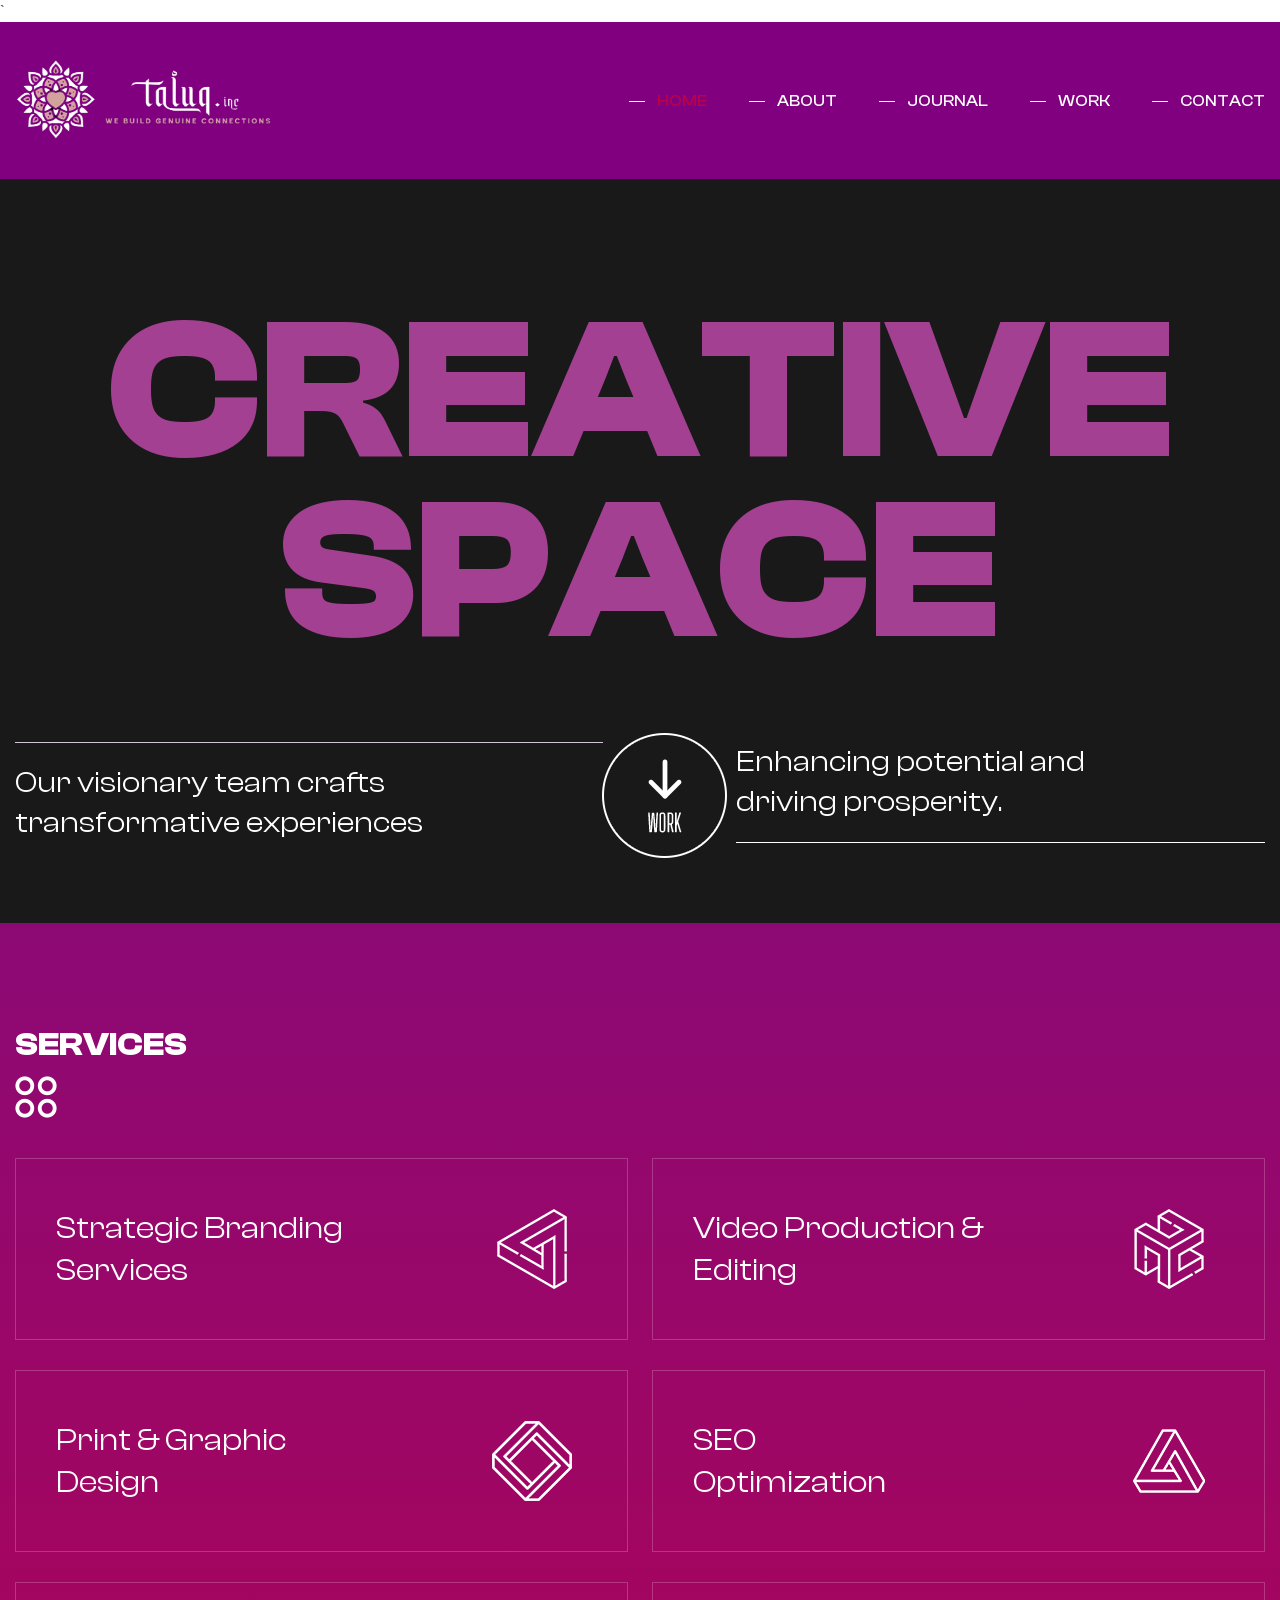
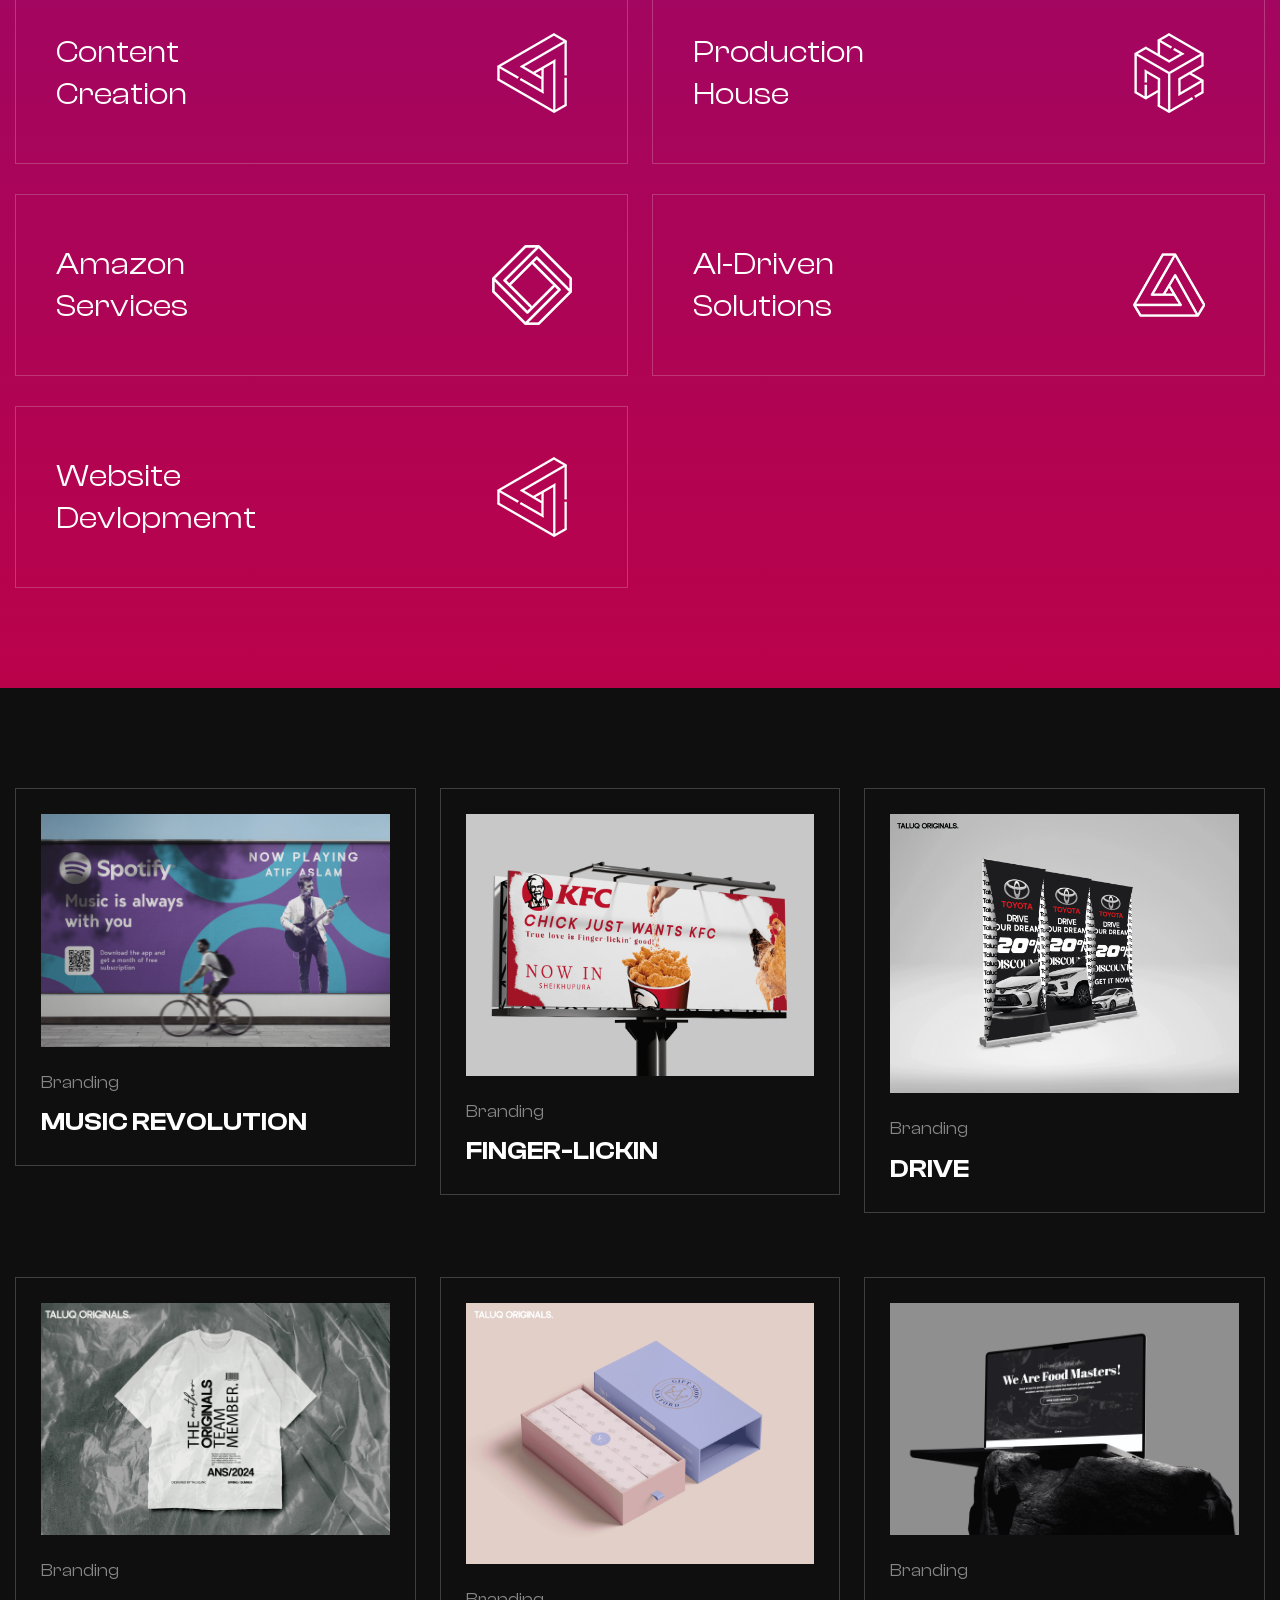
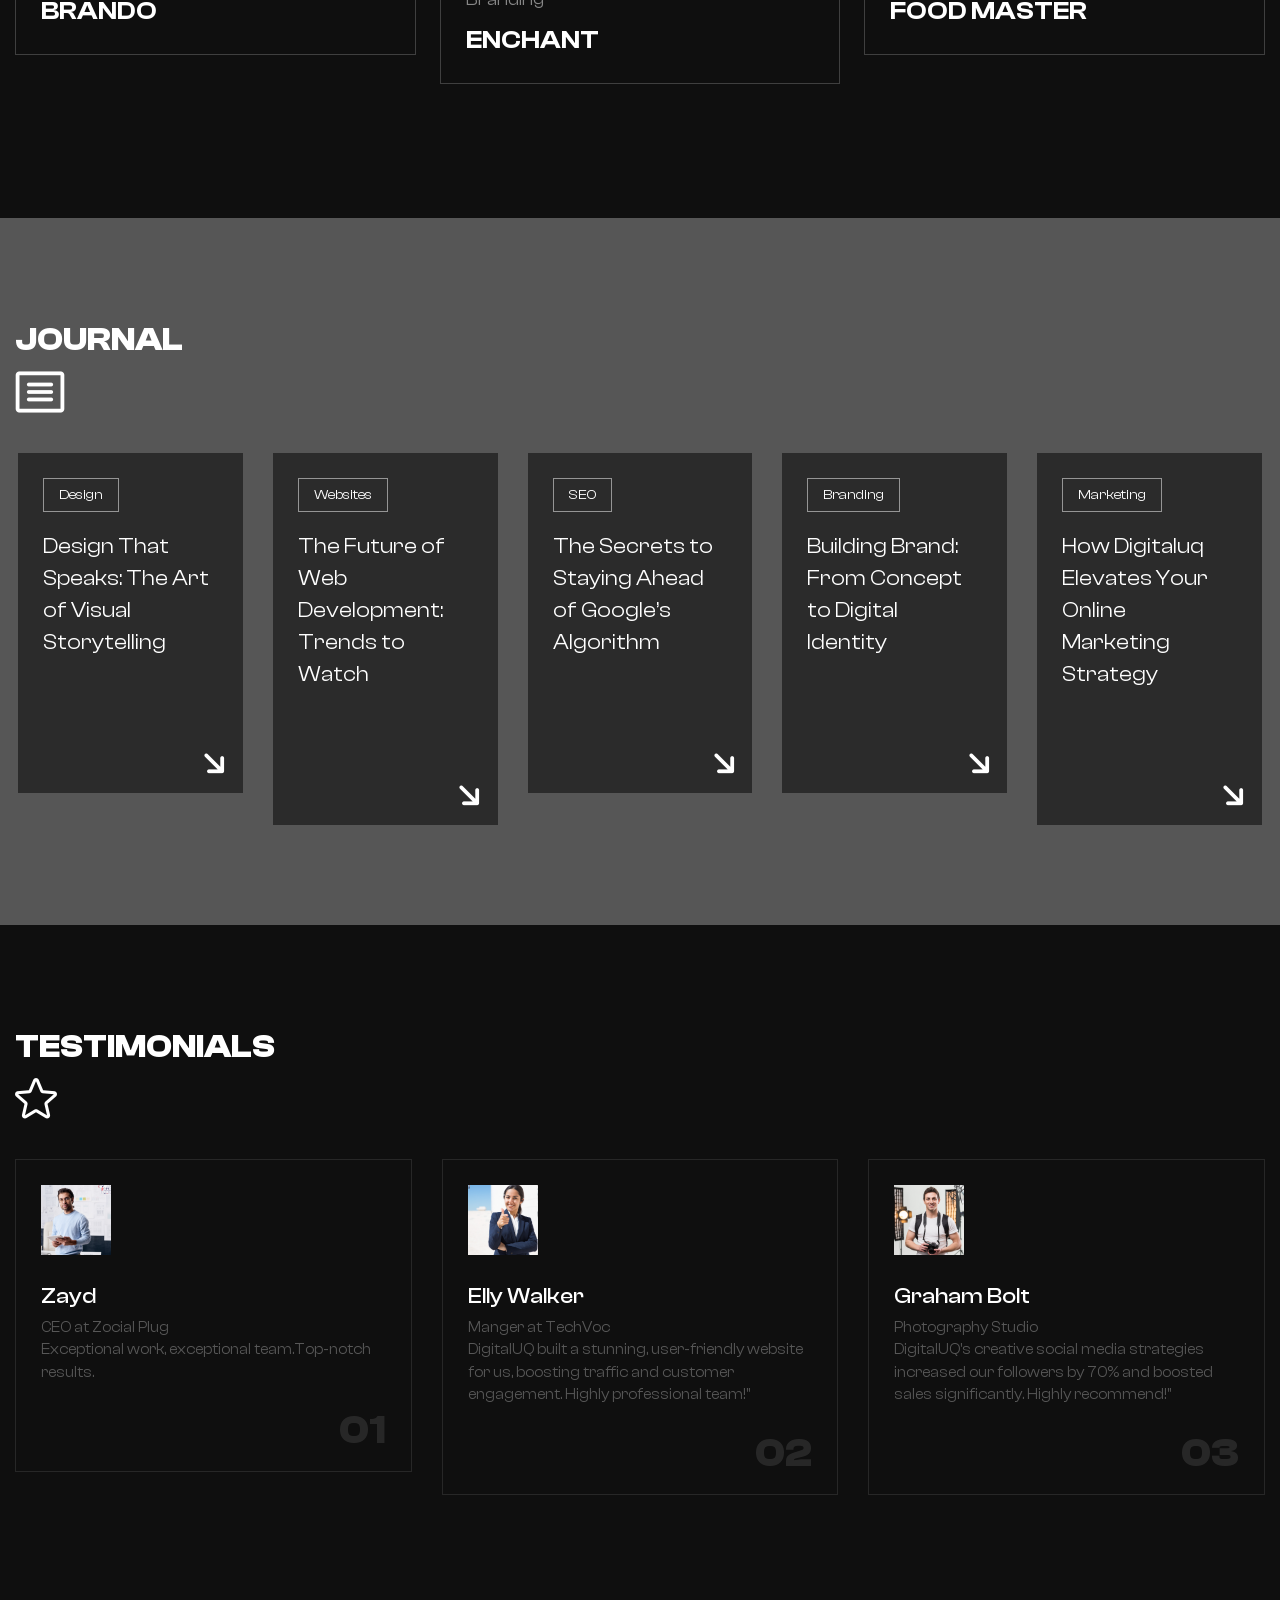
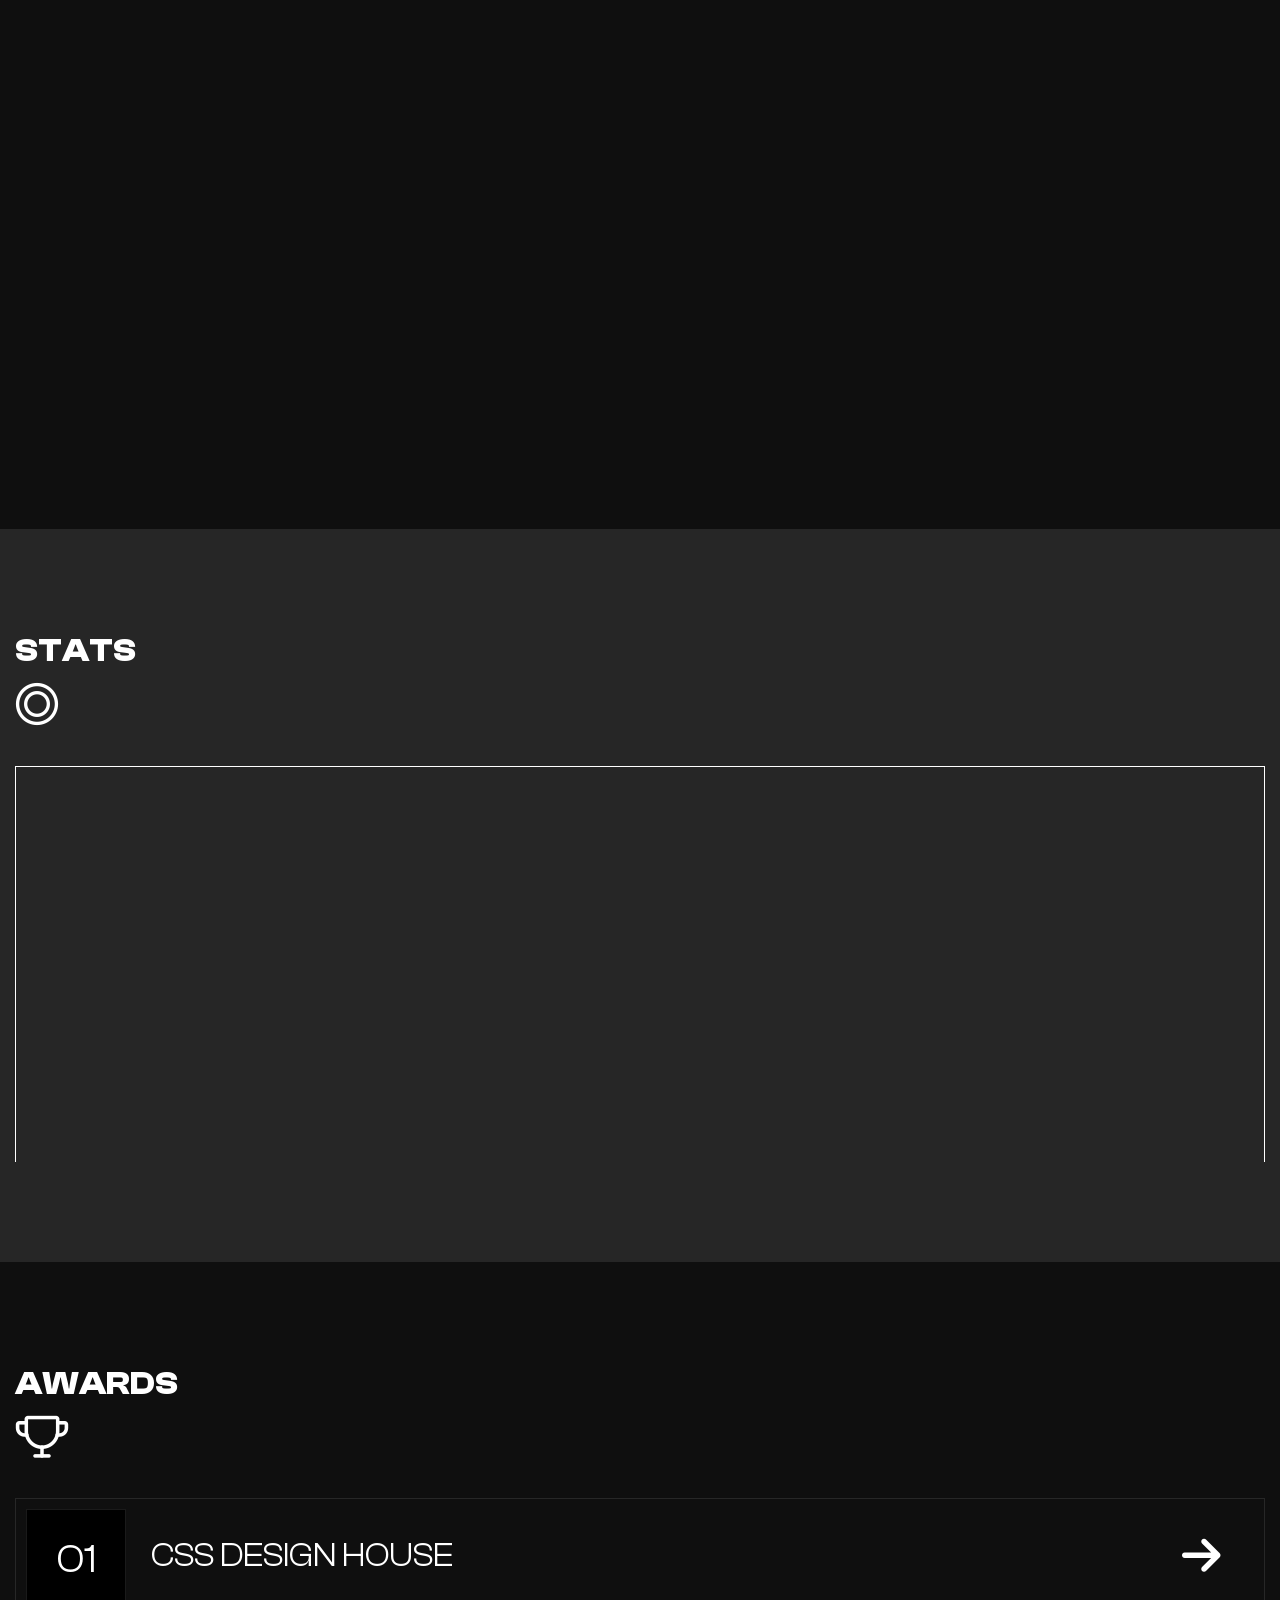
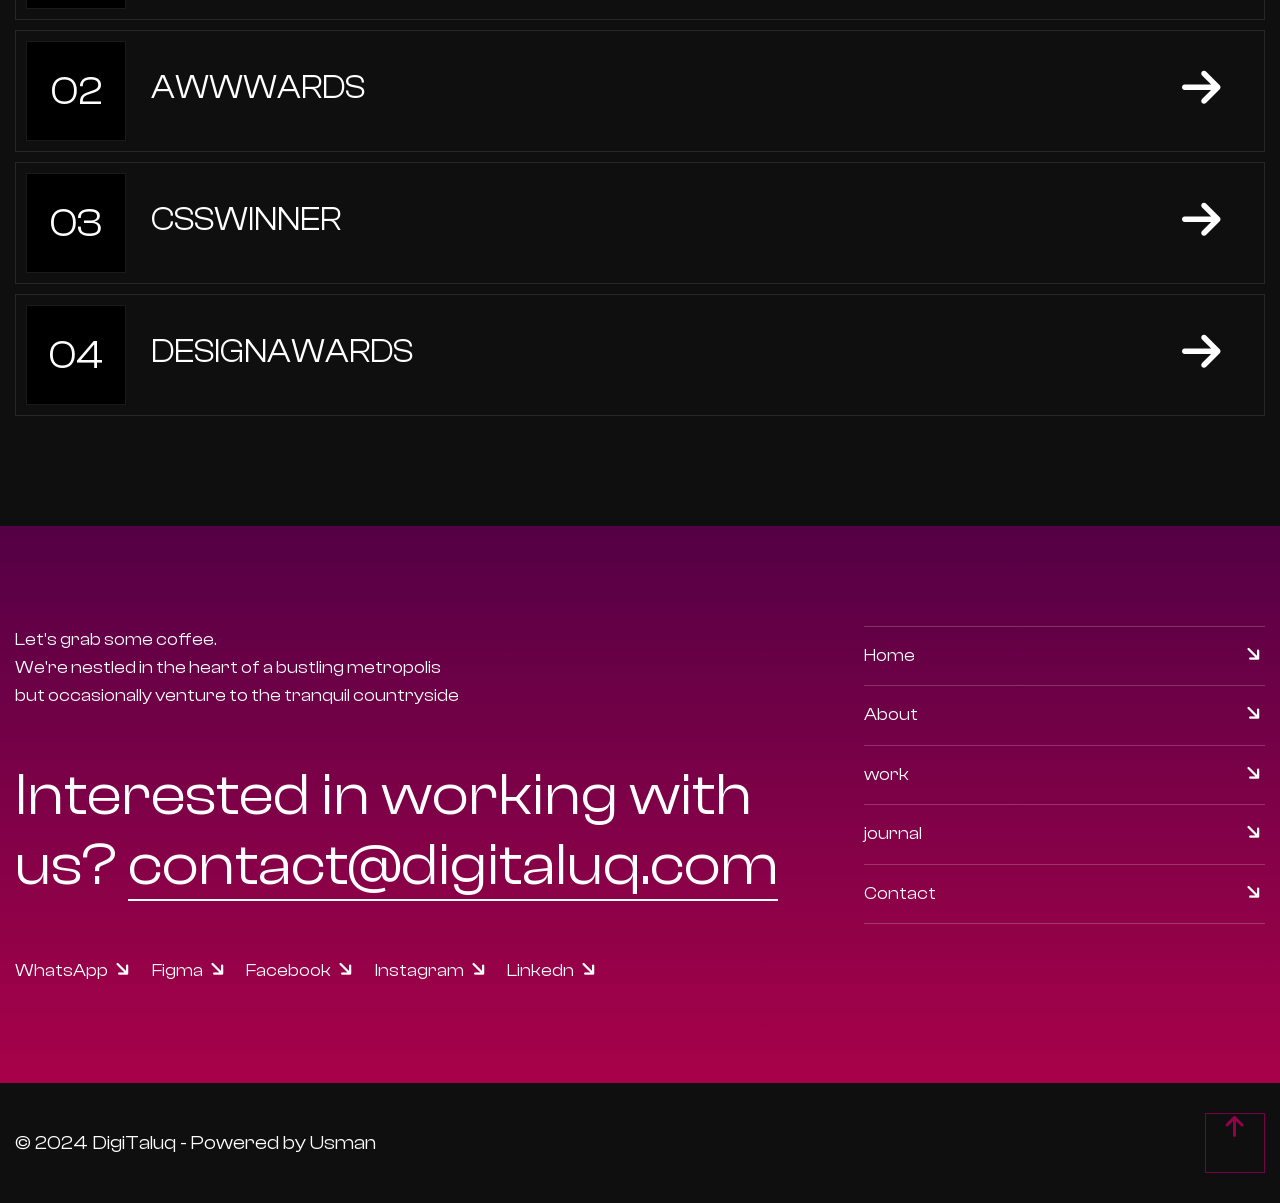
==== commit 02954234: "seo" ====
--- a/index.html
+++ b/index.html
@@ -1,92 +1,79 @@
 `<!doctype html>
 <html lang=en>
-<head>
-<meta charset=utf-8>
-<meta name=viewport content="width=device-width,initial-scale=1">
-<link rel=apple-touch-icon sizes=152x152 href=/apple-touch-icon-152x152.png>
-<link rel=apple-touch-icon sizes=120x120 href=/apple-touch-icon-120x120.png>
-<link rel=mask-icon href=/safari-pinned-tab.svg color=#000000>
-<link rel=apple-touch-icon sizes=167x167 href=/apple-touch-icon-167x167.png>
-<link rel=apple-touch-icon sizes=57x57 href=/apple-touch-icon-57x57.png>
-<link rel=apple-touch-icon sizes=72x72 href=/apple-touch-icon-72x72.png>
-<link rel=apple-touch-icon sizes=60x60 href=/apple-touch-icon-60x60.png>
-<link rel=apple-touch-icon sizes=76x76 href=/apple-touch-icon-76x76.png>
-<link rel=apple-touch-icon sizes=114x114 href=/apple-touch-icon-114x114.png>
-<link rel=apple-touch-icon sizes=180x180 href=/apple-touch-icon-180x180.png>
-<link rel=apple-touch-icon sizes=144x144 href=/apple-touch-icon-144x144.png>
-<meta property=og:locale content=en_US>
-<meta property=og:site_name content=DigiTaluq>
-<meta property=og:image:height content=630>
-<meta property=og:image:width content=1200>
-<meta property=og:image:type content=image/jpeg>
-<meta property=og:image content=https://www.example.com/image.jpg>
-<meta property=og:url content=https://www.digitaluq.com>
-<meta property=og:description content="Description of your content">
-<meta property=og:type content=website>
-<meta property=og:title content="Your Page Title">
-<meta http-equiv=pics-label content=/pics-128x128.png>
-<meta name=msapplication-config content=/browserconfig.xml>
-<link rel=manifest href=/manifest.json>
-<link rel=mask-icon href=/safari-pinned-tab.svg color=#000000>
-<meta name=msapplication-TileImage content=/ms-tile-144x144.png>
-<meta name=msapplication-TileColor content=#ffffff>
-<link rel=icon sizes=192x192 href=/android-chrome-192x192.png>
-<link rel=apple-touch-icon href=/apple-touch-icon.png>
-<link rel=icon href=/favicon.ico type=image/x-icon>
-<meta name=twitter:image:alt content="Alt text for the image">
-<meta name=twitter:image content=https://www.example.com/image.jpg>
-<meta name=twitter:description content="A brief description of your content or webpage.">
-<meta name=twitter:title content="Your Page Title">
-<meta name=twitter:creator content=@ContentCreatorUsername>
-<meta name=twitter:site content=@YourTwitterUsername>
-<meta name=twitter:card content=summary_large_image>
-<meta http-equiv=Content-Type content="text/html; charset=UTF-8">
-<meta http-equiv=X-UA-Compatible content="IE=edge">
-<meta http-equiv=pragma content=no-cache>
-<meta http-equiv=Cache-Control content="no-cache, no-store, must-revalidate">
-<meta http-equiv=Expires content=0>
-<meta http-equiv=Set-Cookie content="name=value; expires=Sun, 22 Sep 2023 12:00:00 UTC; path=/">
-<meta http-equiv=Window-Target content=_blank>
-<meta name=viewport content="width=device-width,initial-scale=1">
-<meta name=description content="A brief description of your web page.">
-<meta name=keywords content="taluq, Digital, Taluq">
-<meta name=author content="Author Name">
-<meta name=robots content="index, follow">
-<meta name=copyright content="Copyright © 2024-Taluq">
-<meta name=generator content=WordPress>
-<meta name=language content=en>
-<meta name=charset content=UTF-8>
-<link rel=author href="https://plus.google.com/[Google+ Profile URL]">
-<link rel=publisher href="[Google+ Page URL]">
-<meta name=abstract content="A brief summary of the document.">
-<meta name=subject content="The subject matter of the document.">
-<meta name=rating content=General>
-<meta name=apple-mobile-web-app-title content="App Name">
-<meta name=apple-mobile-web-app-capable content=yes>
-<meta name=msapplication-TileColor content=#ffffff>
-<meta name=msapplication-TileImage content=/ms-tile-144x144.png>
-<meta name=theme-color content=#0078d4>
-<script type=application/ld+json>
-{
-  "@context": "https://schema.org",
-  "@type": "Organization",
-  "name": "Digital UQ",
-  "url": "https://digitaluq.com",
-  "logo": "https://digitaluq.com/logo.png",
-  "contactPoint": {
-    "@type": "ContactPoint",
-    "telephone": "+971-123-4567",
-    "contactType": "customer service"
+<head><!-- Basic Meta Tags -->
+  <meta charset="UTF-8">
+  <meta name="viewport" content="width=device-width, initial-scale=1.0">
+  <meta http-equiv="X-UA-Compatible" content="IE=edge">
+  
+  <!-- SEO Meta Tags -->
+  <title>DigiTaluq - Empowering Digital Solutions</title>
+  <meta name="description" content="DigiTaluq provides cutting-edge digital solutions, including web development, app development, and innovative digital strategies to help your business grow.">
+  <meta name="keywords" content="DigiTaluq, Digital Solutions, Web Development, App Development, Digital Marketing, Business Growth, Innovative Solutions">
+  <meta name="author" content="DigiTaluq Team">
+  <meta name="robots" content="index, follow">
+  <meta name="copyright" content="Copyright © 2024 DigiTaluq">
+  
+  <!-- Open Graph (OG) Tags for Social Media Sharing -->
+  <meta property="og:locale" content="en_US">
+  <meta property="og:type" content="website">
+  <meta property="og:site_name" content="DigiTaluq">
+  <meta property="og:title" content="DigiTaluq - Empowering Digital Solutions">
+  <meta property="og:description" content="Explore DigiTaluq's innovative digital solutions for web development, app development, and strategic business growth.">
+  <meta property="og:url" content="https://www.digitaluq.com">
+  <!-- <meta property="og:image" content="https://www.digitaluq.com/assets/images/social-preview.jpg">
+  <meta property="og:image:width" content="1200">
+  <meta property="og:image:height" content="630">
+  <meta property="og:image:type" content="image/jpeg"> -->
+    <!-- Favicons -->
+  <link rel="icon" type="image/x-icon" href="assets/images/favicon.ico">
+  <link rel="apple-touch-icon" sizes="180x180" href="assets/images/apple-touch-icon.png">
+  <link rel="icon" type="image/png" sizes="192x192" href="assets/images/android-chrome-192x192.png">
+  <link rel="icon" type="image/png" sizes="512x512" href="assets/images/android-chrome-512x512.png">
+  <link rel="icon" type="image/png" sizes="32x32" href="assets/images/favicon-32x32.png">
+  <link rel="icon" type="image/png" sizes="16x16" href="assets/images/favicon-16x16.png">
+  <!-- <link rel="mask-icon" href="assets/images/safari-pinned-tab.svg" color="#000000"> -->
+  <meta name="theme-color" content="#0078d4">
+  
+  <!-- Browser Specific Configurations -->
+  <meta name="msapplication-TileColor" content="#ffffff">
+  <!-- <meta name="msapplication-TileImage" content="assets/images/ms-tile-144x144.png">
+  <meta name="msapplication-config" content="assets/images/browserconfig.xml"> -->
+  
+  <!-- Web App Support -->
+  <meta name="apple-mobile-web-app-title" content="DigiTaluq">
+  <meta name="apple-mobile-web-app-capable" content="yes">
+  <link rel="manifest" href="assets/images/site.webmanifest">
+  
+  <!-- Canonical URL -->
+  <link rel="canonical" href="https://www.digitaluq.com">
+  
+  <!-- JSON-LD Structured Data -->
+  <script type="application/ld+json">
+  {
+    "@context": "https://schema.org",
+    "@type": "Organization",
+    "name": "DigiTaluq",
+    "url": "https://www.digitaluq.com",
+    "logo": "https://www.digitaluq.com/assets/images/logo.png",
+    "description": "DigiTaluq offers professional web development, app development, and digital marketing services to help businesses grow.",
+    "contactPoint": {
+      "@type": "ContactPoint",
+      "telephone": "+92 329-4545154",
+      "contactType": "Customer Support",
+      "email": "support@digitaluq.com"
+    },
+    "sameAs": [
+      "https://www.facebook.com/digitaluqinc",
+      "https://www.linkedin.com/company/digitaluq-inc/"
+    ]
   }
-}
-</script>
+  </script>
+
 <title>DigiTaluq_Branding Agency | Homepage</title>
 <link href=assets/css/bootstrap.css rel=stylesheet>
 <link href=assets/css/style.css rel=stylesheet>
 <link href=assets/css/responsive.css rel=stylesheet>
 <link href="https://fonts.googleapis.com/css2?family=Inter:wght@300;400;500;600;700;800;900&display=swap" rel=stylesheet>
-<link rel="shortcut icon" href=assets/images/logo.png type=image/x-icon>
-<link rel=icon href=assets/images/logo.png type=image/x-icon>
 <meta http-equiv=X-UA-Compatible content="IE=edge">
 <meta name=viewport content="width=device-width,initial-scale=1,maximum-scale=1,user-scalable=0">
 <meta name=google-site-verification content=kkj7lxMWjn1J4SCuQQAtQN0sTy2SxIM4OzqDHZ-z9CM>
